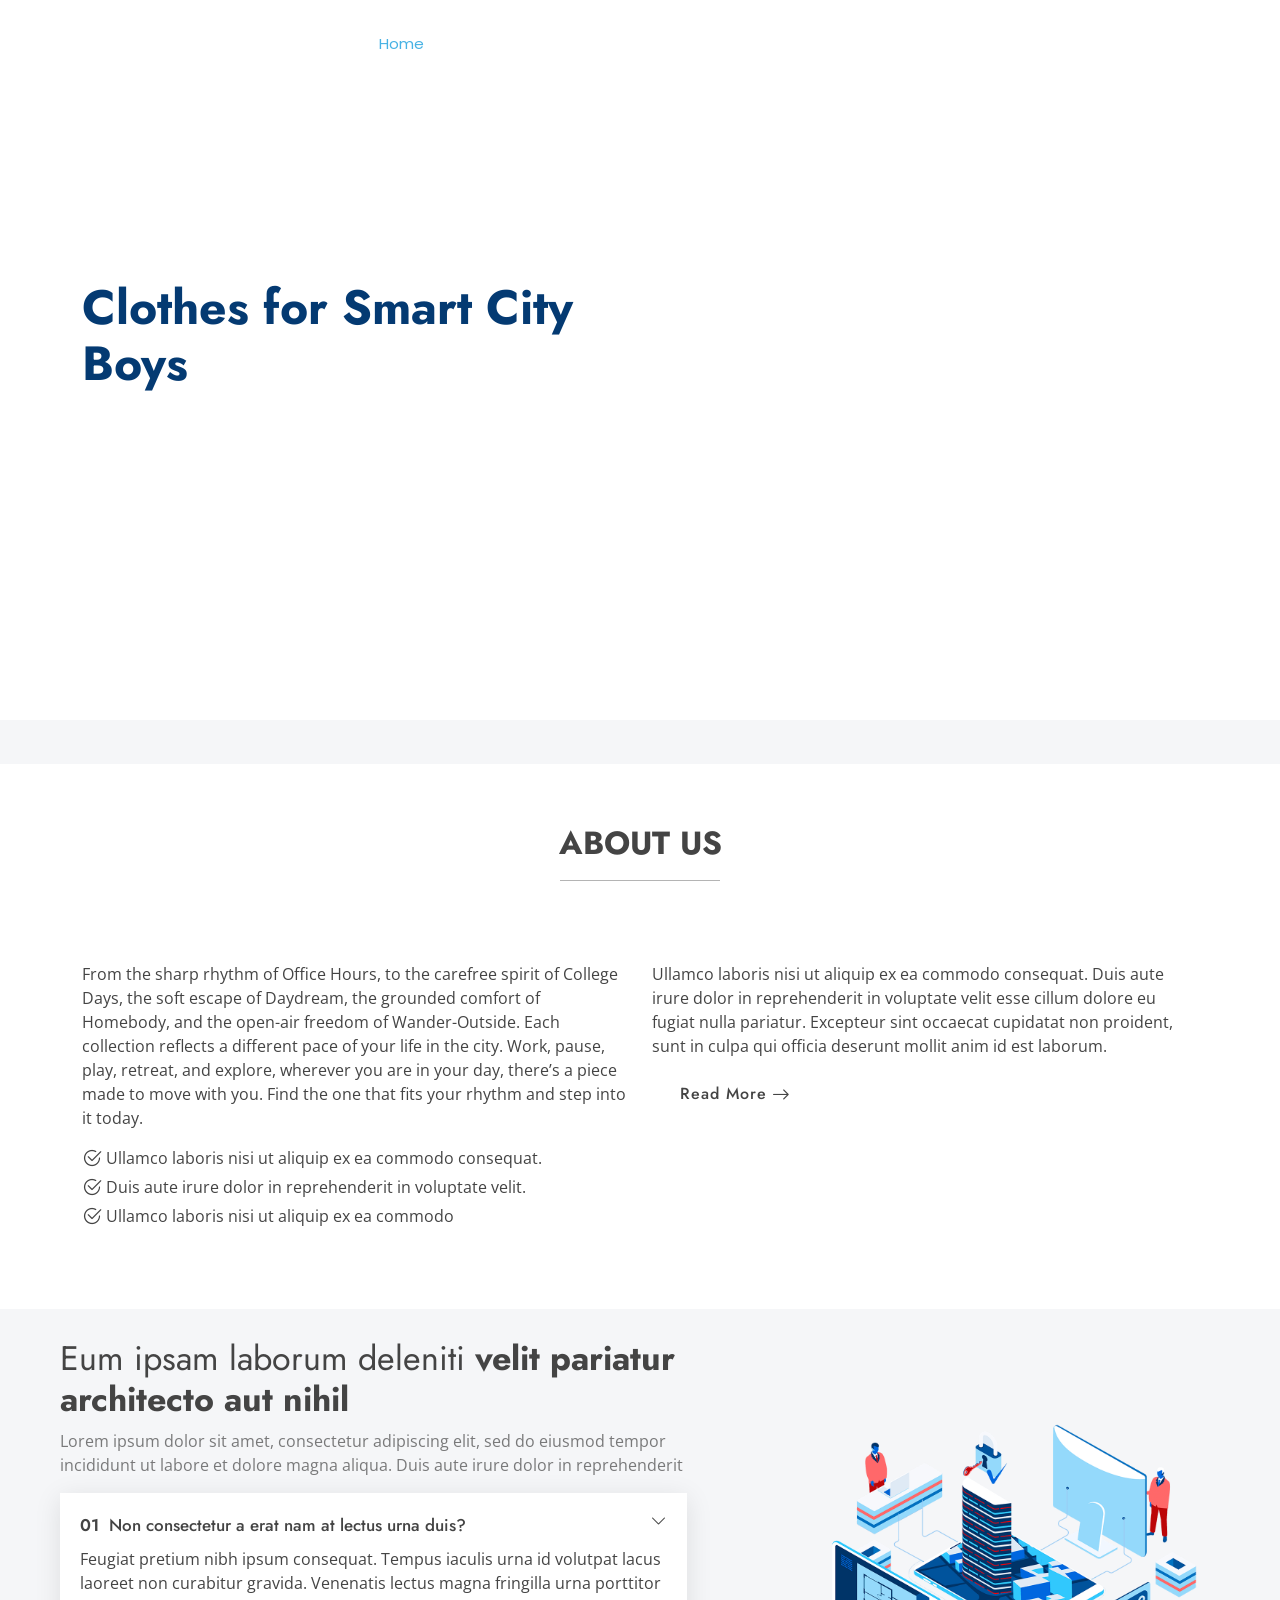
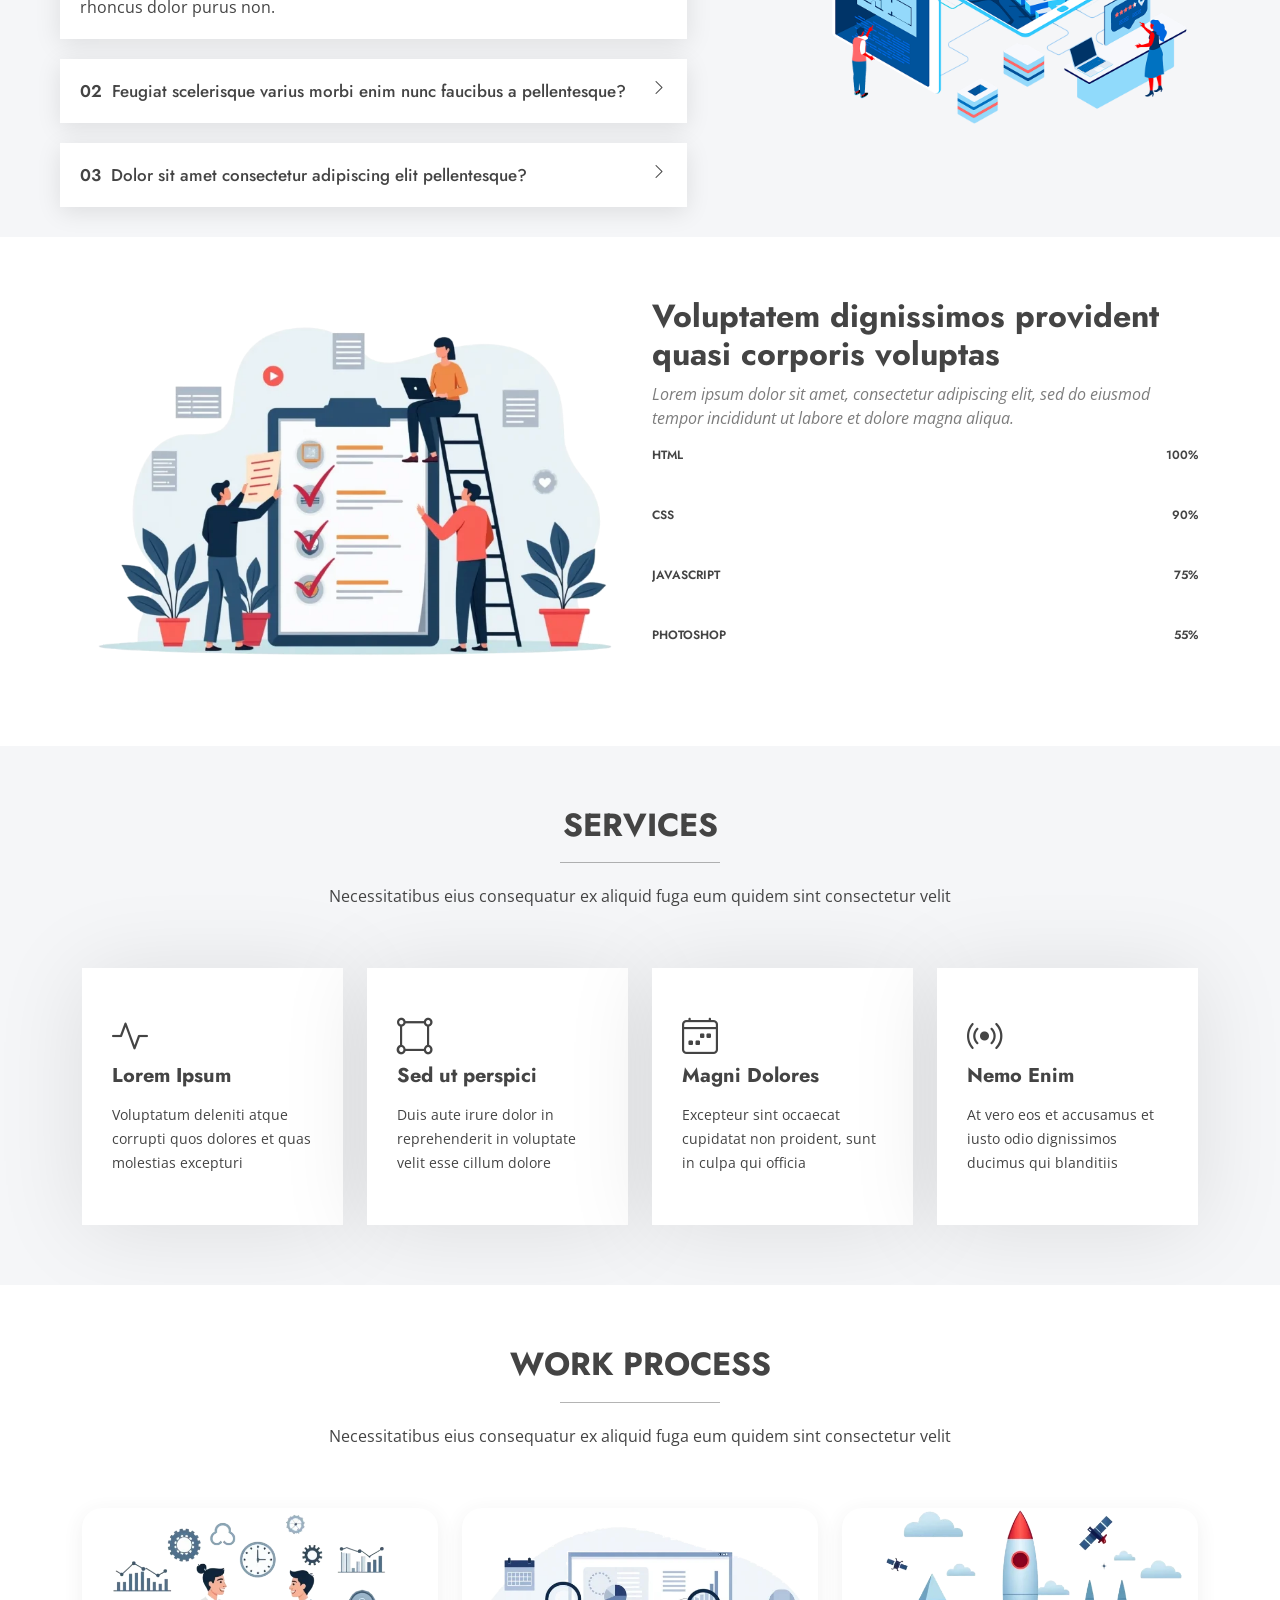
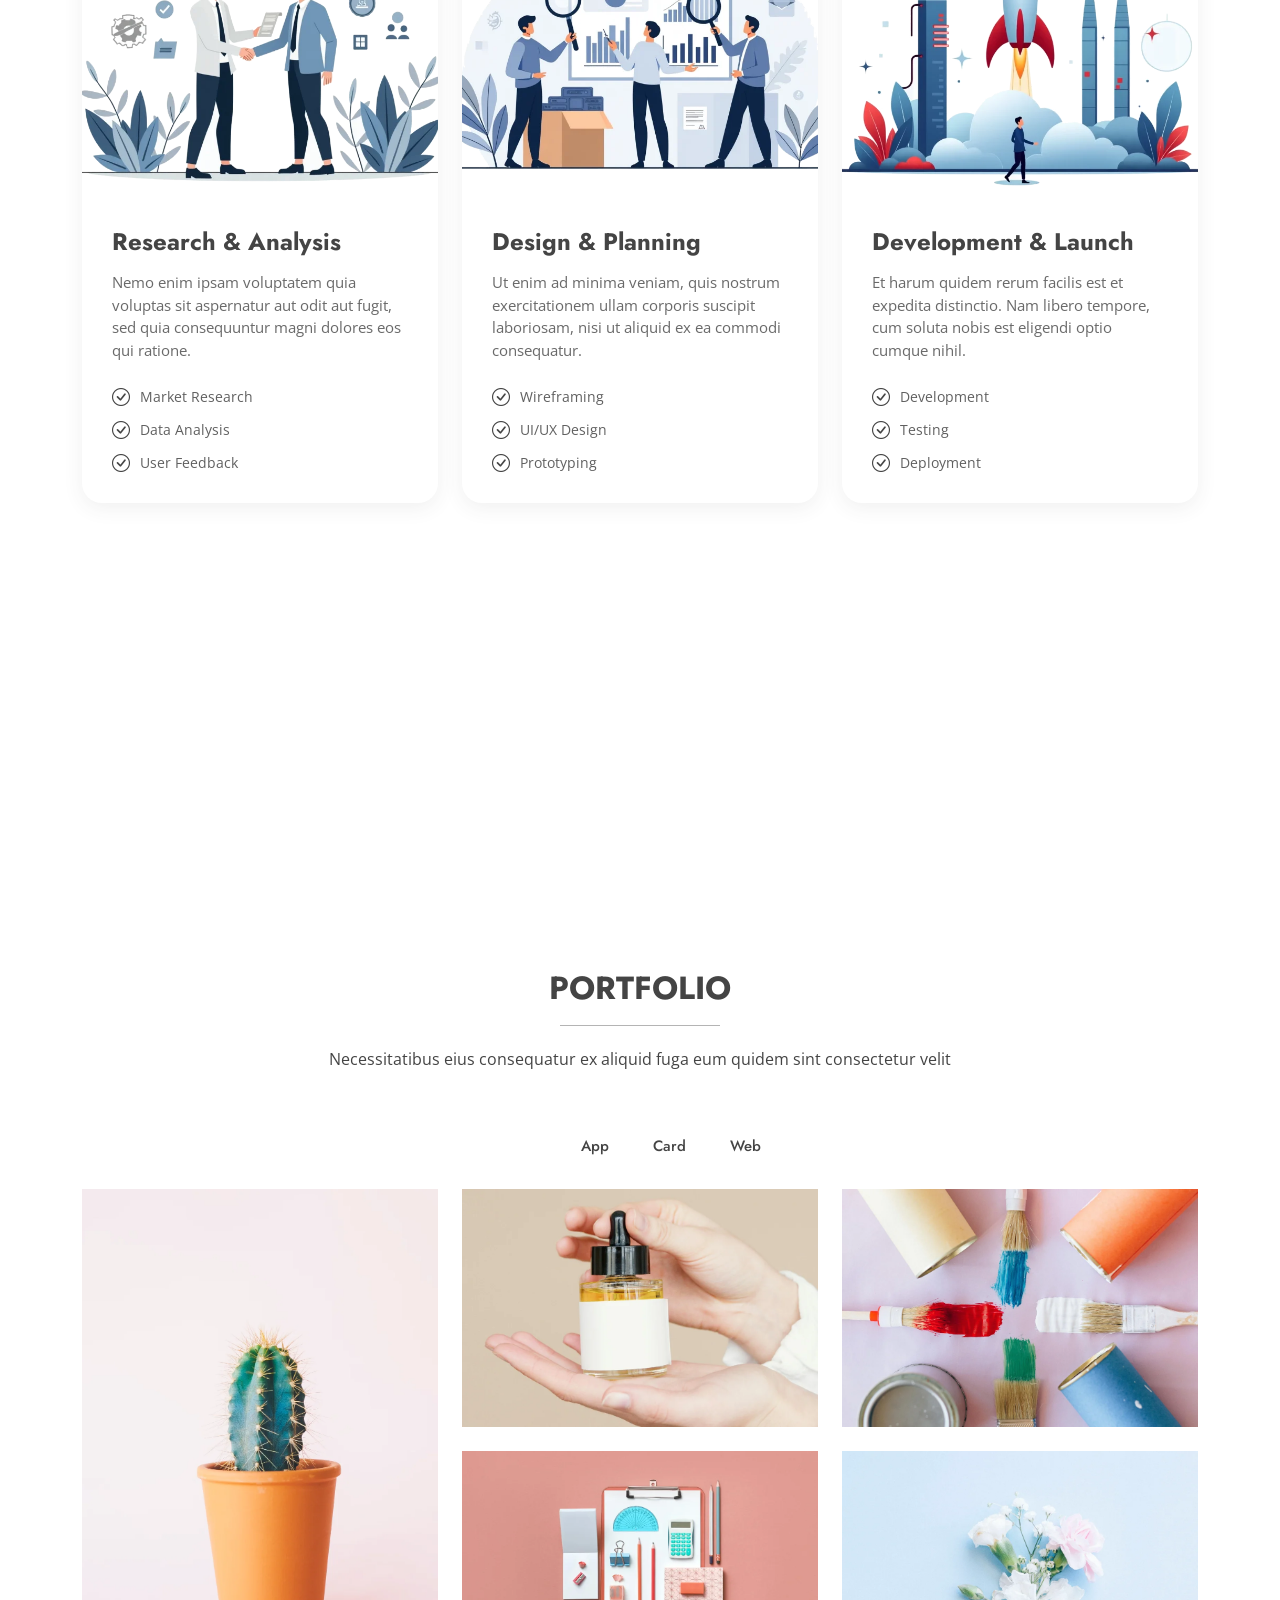
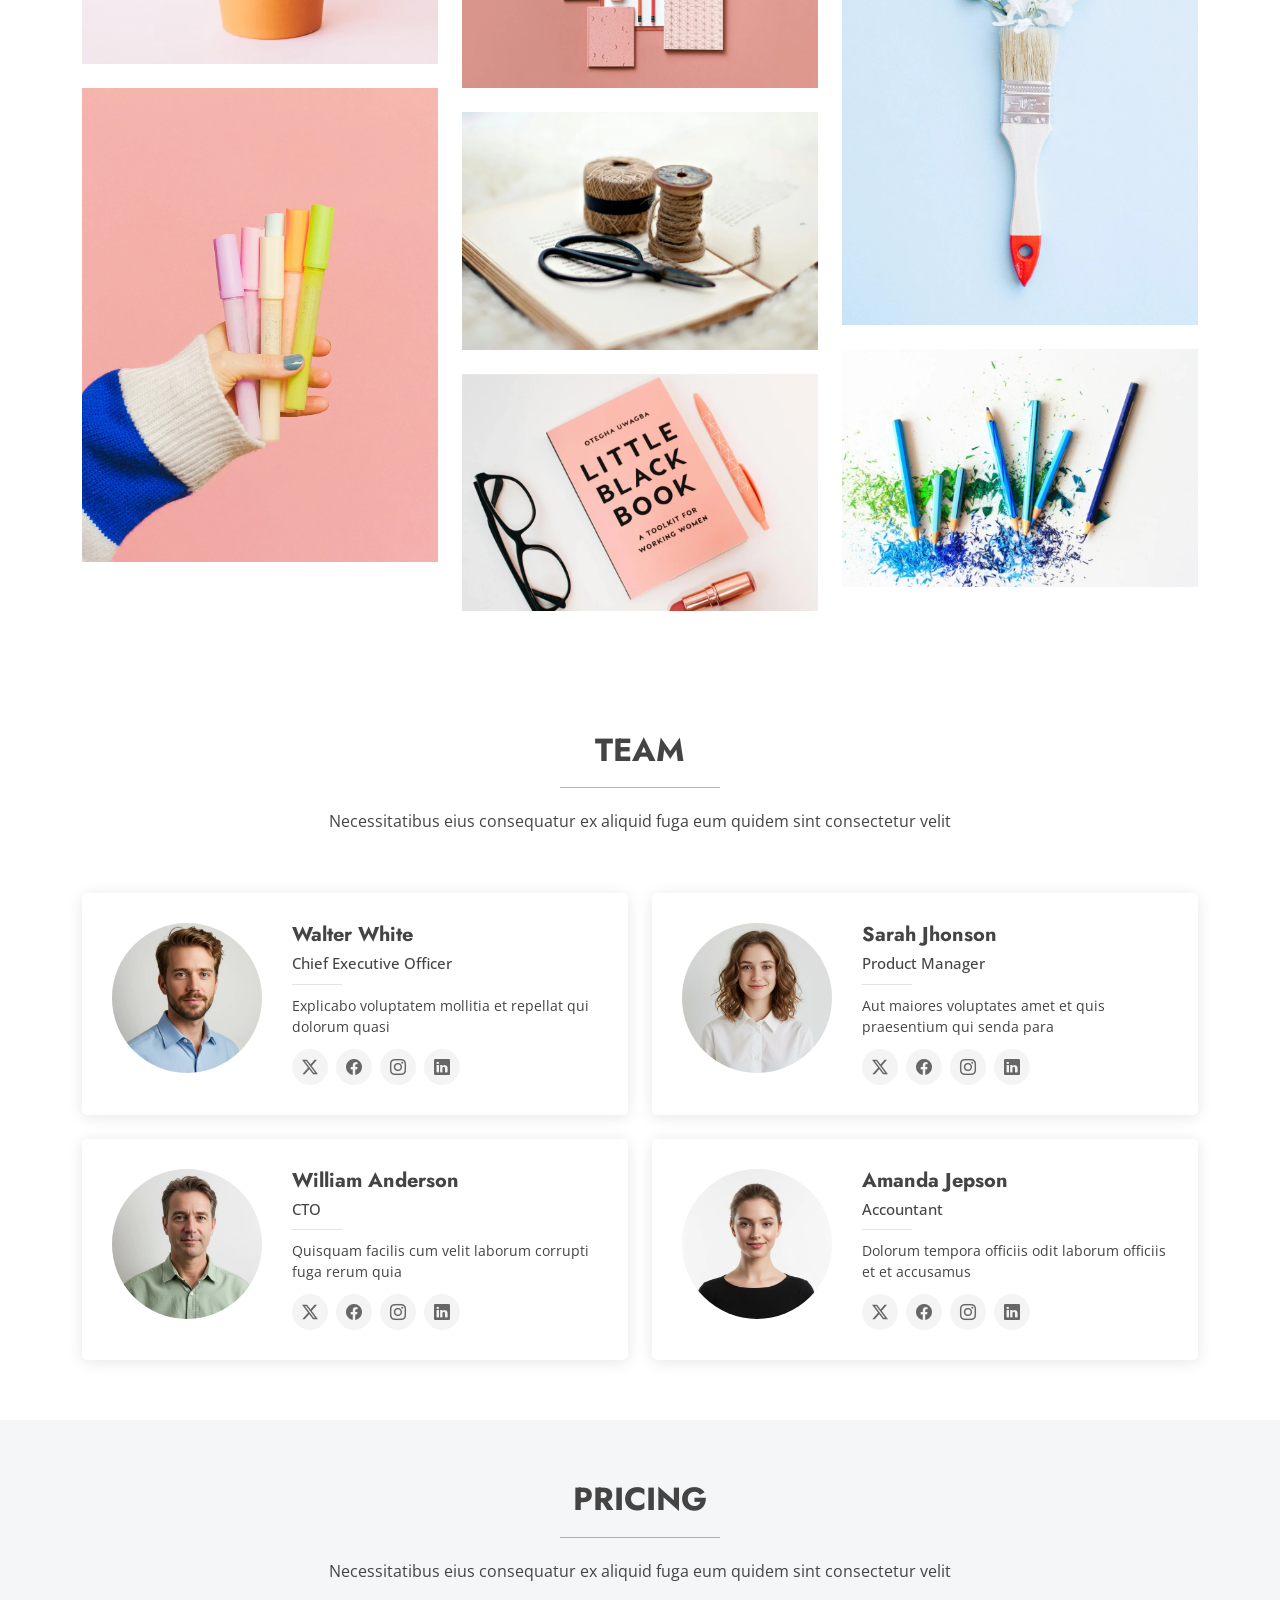
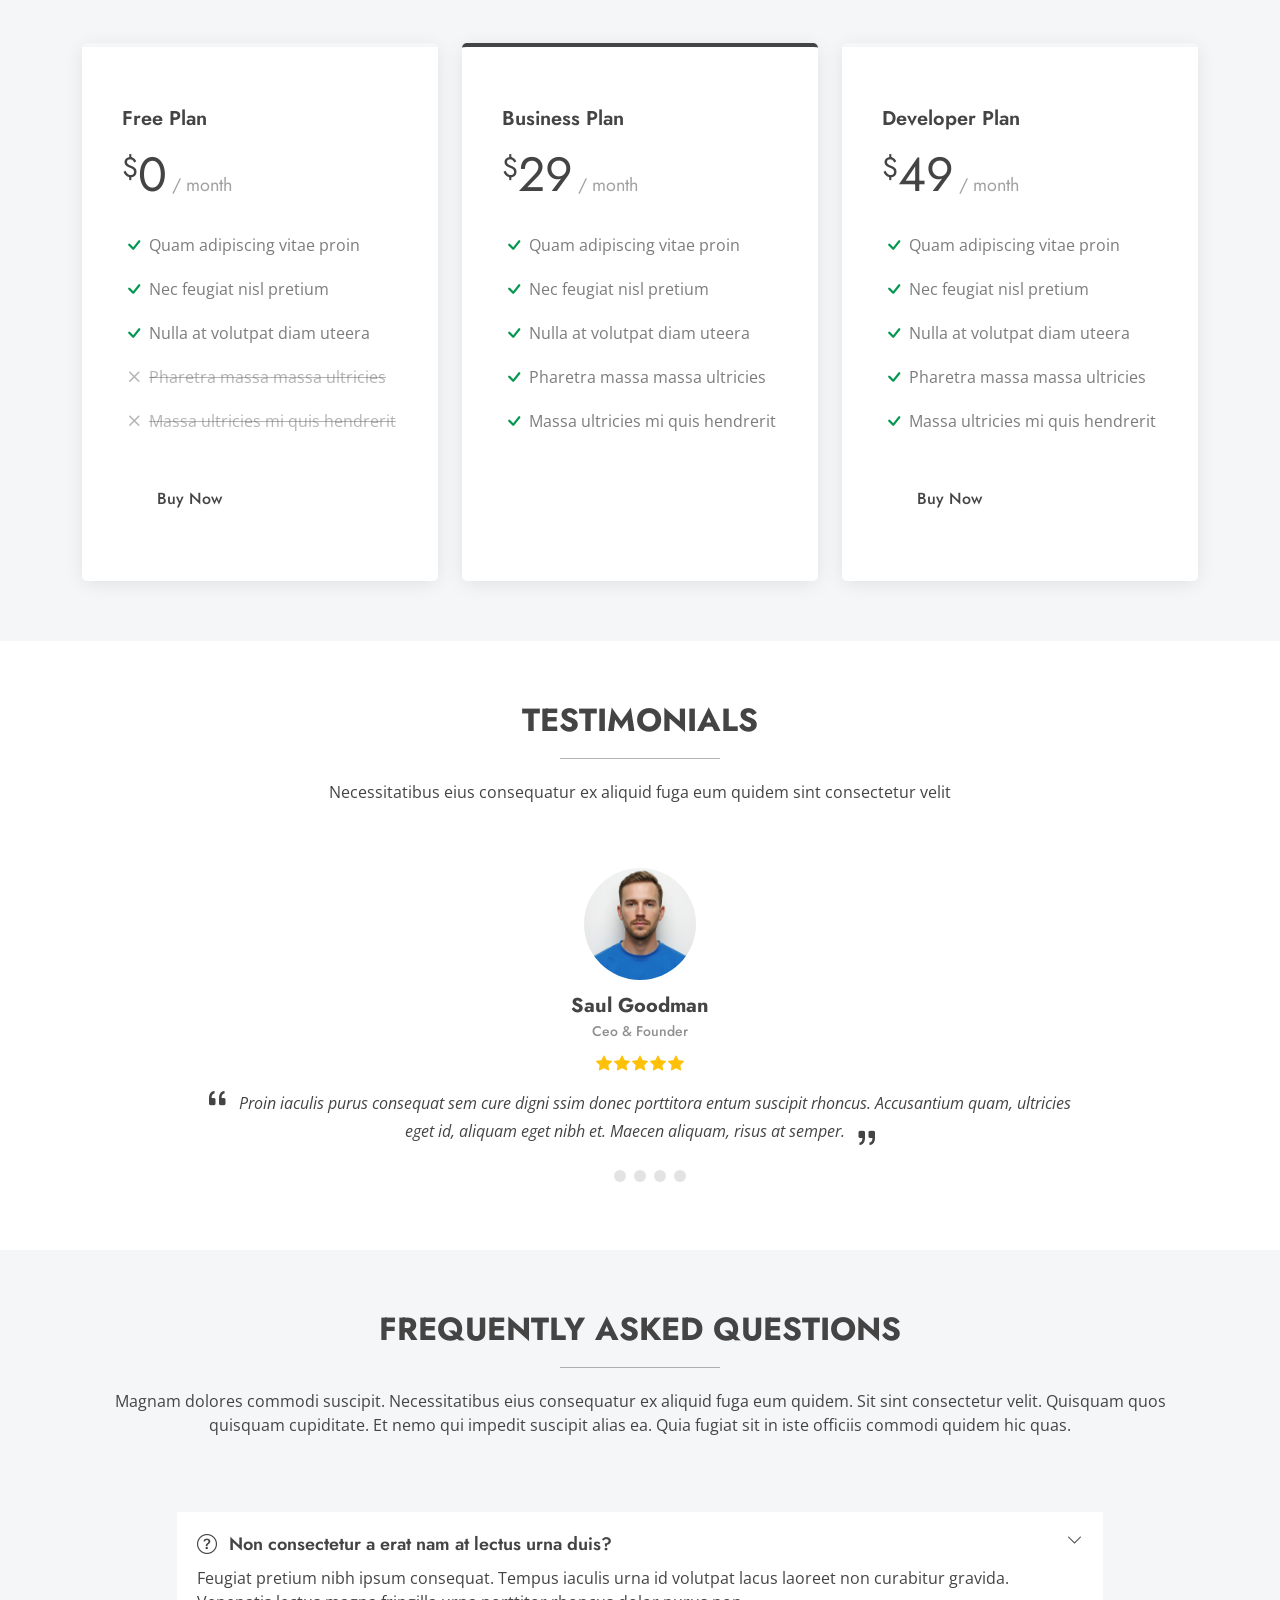
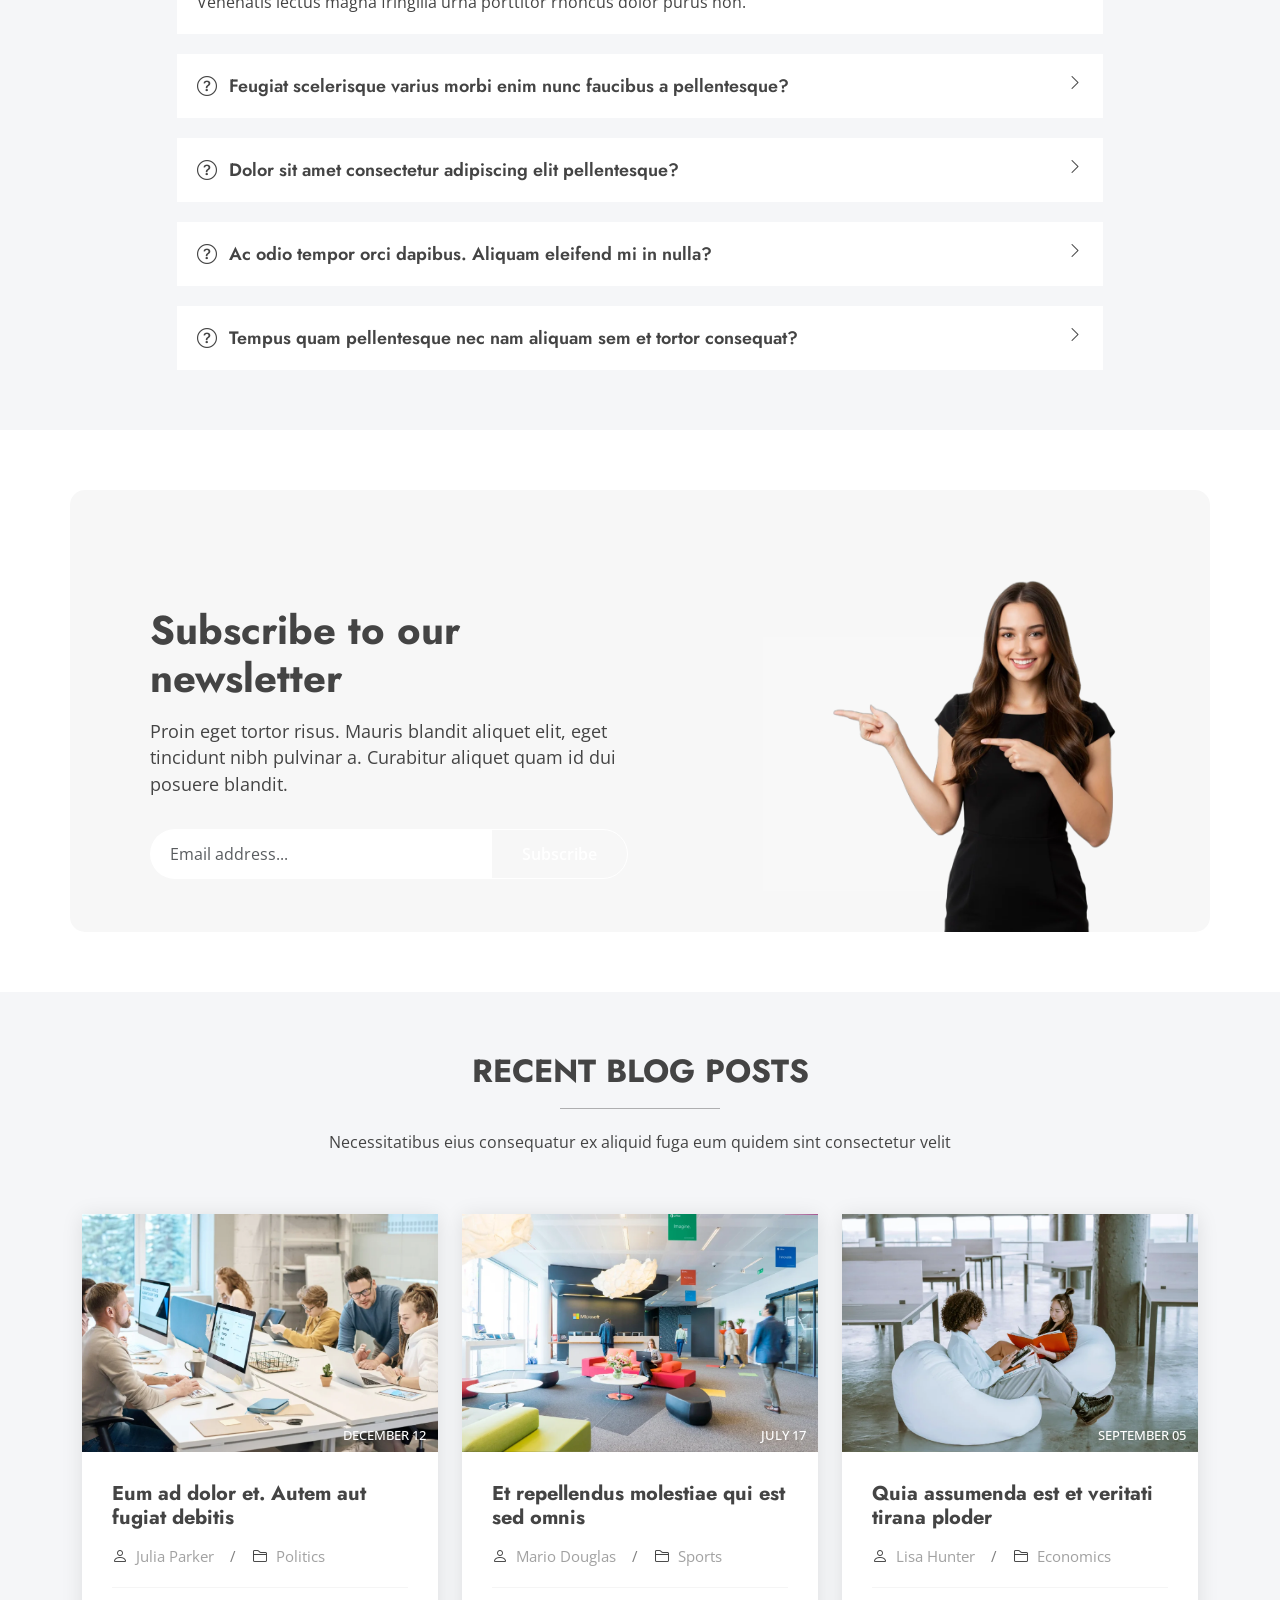
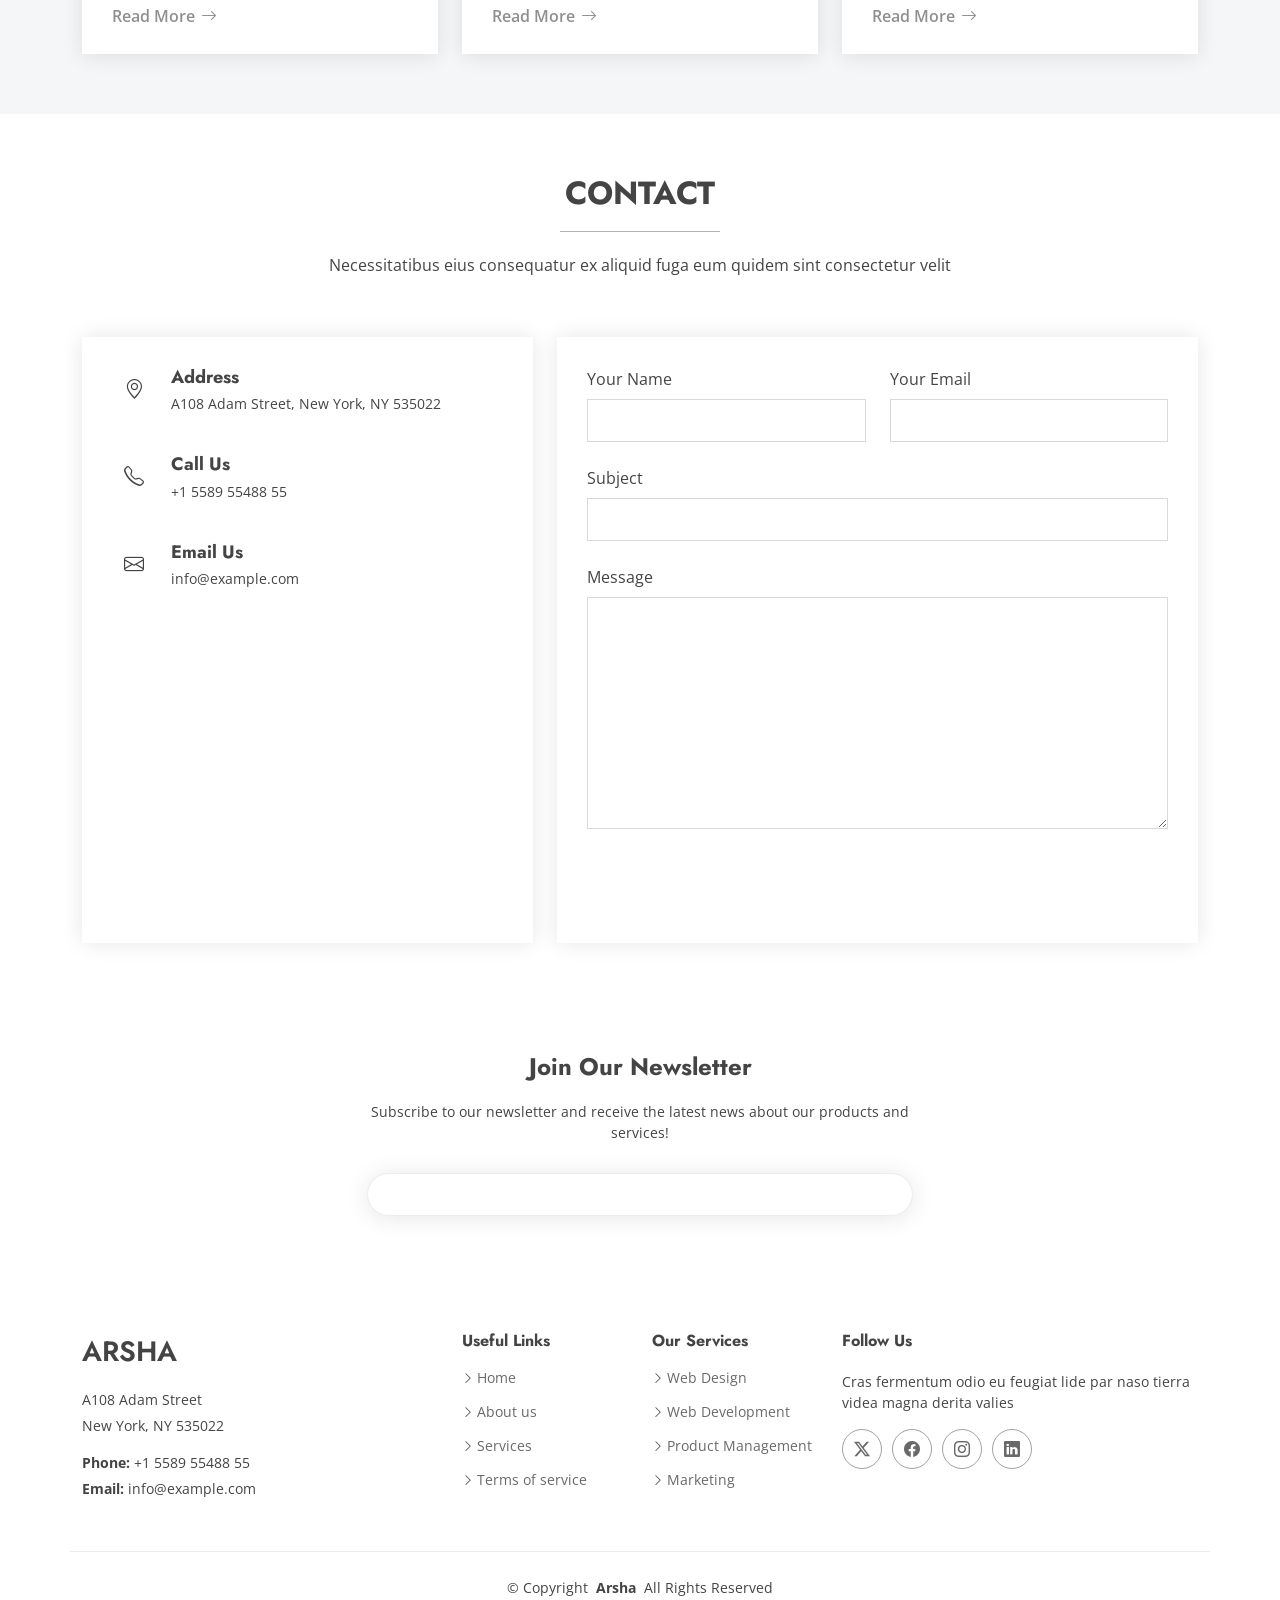
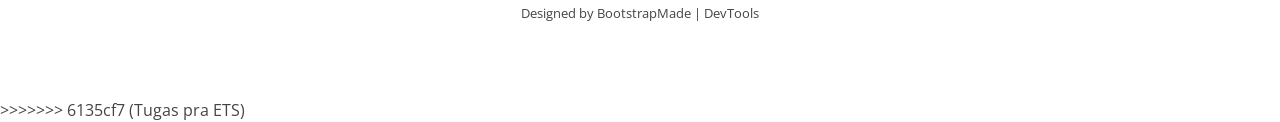
==== home.html @ 537a7d1e "Tugas pra ETS" ====
<head>
  <meta charset="utf-8">
  <meta content="width=device-width, initial-scale=1.0" name="viewport">
  <title>Index - Arsha Bootstrap Template</title>
  <meta name="description" content="">
  <meta name="keywords" content="">

  <!-- Favicons -->
  <link href="assets/img/favicon.png" rel="icon">
  <link href="assets/img/apple-touch-icon.png" rel="apple-touch-icon">

  <!-- Fonts -->
  <link href="https://fonts.googleapis.com" rel="preconnect">
  <link href="https://fonts.gstatic.com" rel="preconnect" crossorigin>
  <link href="https://fonts.googleapis.com/css2?family=Open+Sans:ital,wght@0,300;0,400;0,500;0,600;0,700;0,800;1,300;1,400;1,500;1,600;1,700;1,800&family=Poppins:ital,wght@0,100;0,200;0,300;0,400;0,500;0,600;0,700;0,800;0,900;1,100;1,200;1,300;1,400;1,500;1,600;1,700;1,800;1,900&family=Jost:ital,wght@0,100;0,200;0,300;0,400;0,500;0,600;0,700;0,800;0,900;1,100;1,200;1,300;1,400;1,500;1,600;1,700;1,800;1,900&display=swap" rel="stylesheet">

  <!-- Vendor CSS Files -->
  <link href="assets/vendor/bootstrap/css/bootstrap.min.css" rel="stylesheet">
  <link href="assets/vendor/bootstrap-icons/bootstrap-icons.css" rel="stylesheet">
  <link href="assets/vendor/aos/aos.css" rel="stylesheet">
  <link href="assets/vendor/glightbox/css/glightbox.min.css" rel="stylesheet">
  <link href="assets/vendor/swiper/swiper-bundle.min.css" rel="stylesheet">

  <!-- Main CSS File -->
  <link href="assets/css/main.css" rel="stylesheet">

  <!-- =======================================================
  * Template Name: Arsha
  * Template URL: https://bootstrapmade.com/arsha-free-bootstrap-html-template-corporate/
  * Updated: Feb 22 2025 with Bootstrap v5.3.3
  * Author: BootstrapMade.com
  * License: https://bootstrapmade.com/license/
  ======================================================== -->
</head>

<body class="index-page">

  <header id="header" class="header d-flex align-items-center fixed-top">
    <div class="container-fluid container-xl position-relative d-flex align-items-center">

      <a href="index.html" class="logo d-flex align-items-center me-auto">
        <!-- Uncomment the line below if you also wish to use an image logo -->
        <!-- <img src="assets/img/logo.webp" alt=""> -->
        <h1 class="sitename">Tenue de attire</h1>
      </a>

      <nav id="navmenu" class="navmenu">
        <ul>
          <li><a href="#hero" class="active">Home</a></li>
          <li><a href="#about">About</a></li>
          <li><a href="#services">Services</a></li>
          <li><a href="#portfolio">Portfolio</a></li>
          <li><a href="#pricing">Pricing</a></li>
          <li><a href="blog.html">Blog</a></li>
          <li class="dropdown"><a href="#"><span>Dropdown</span> <i class="bi bi-chevron-down toggle-dropdown"></i></a>
            <ul>
              <li><a href="#">Dropdown 1</a></li>
              <li class="dropdown"><a href="#"><span>Deep Dropdown</span> <i class="bi bi-chevron-down toggle-dropdown"></i></a>
                <ul>
                  <li><a href="#">Deep Dropdown 1</a></li>
                  <li><a href="#">Deep Dropdown 2</a></li>
                  <li><a href="#">Deep Dropdown 3</a></li>
                  <li><a href="#">Deep Dropdown 4</a></li>
                  <li><a href="#">Deep Dropdown 5</a></li>
                </ul>
              </li>
              <li><a href="#">Dropdown 2</a></li>
              <li><a href="#">Dropdown 3</a></li>
              <li><a href="#">Dropdown 4</a></li>
            </ul>
          </li>
          <li><a href="#contact">Contact</a></li>
        </ul>
        <i class="mobile-nav-toggle d-xl-none bi bi-list"></i>
      </nav>

      <a class="btn-getstarted" href="#about">Get Started</a>

    </div>
  </header>

  <main class="main">

    <!-- Hero Section -->
    <section id="hero" class="hero section dark-background">

      <div class="container">
        <div class="row gy-4">
          <div class="col-lg-6 order-2 order-lg-1 d-flex flex-column justify-content-center" data-aos="zoom-out">
            <h1>Clothes for Smart City Boys</h1>
            <p>We Make Cool Things For City Living</p>
            <div class="d-flex">
              <a href="#about" class="btn-get-started">Get Started</a>
              <a href="https://www.youtube.com/watch?v=Y7f98aduVJ8" class="glightbox btn-watch-video d-flex align-items-center"><i class="bi bi-play-circle"></i><span>Watch Video</span></a>
            </div>
          </div>
          <div class="col-lg-6 order-1 order-lg-2 logo-img" data-aos="zoom-out" data-aos-delay="200">
            <img src="assets/img/logo-img.png" class="img-fluid animated" alt="">
          </div>
        </div>
      </div>

    </section><!-- /Hero Section -->

    <!-- Clients Section -->
    <section id="clients" class="clients section light-background">

      <div class="container" data-aos="zoom-in">

        <div class="swiper init-swiper">
          <script type="application/json" class="swiper-config">
            {
              "loop": true,
              "speed": 600,
              "autoplay": {
                "delay": 5000
              },
              "slidesPerView": "auto",
              "pagination": {
                "el": ".swiper-pagination",
                "type": "bullets",
                "clickable": true
              },
              "breakpoints": {
                "320": {
                  "slidesPerView": 2,
                  "spaceBetween": 40
                },
                "480": {
                  "slidesPerView": 3,
                  "spaceBetween": 60
                },
                "640": {
                  "slidesPerView": 4,
                  "spaceBetween": 80
                },
                "992": {
                  "slidesPerView": 5,
                  "spaceBetween": 120
                },
                "1200": {
                  "slidesPerView": 6,
                  "spaceBetween": 120
                }
              }
            }
          </script>
          <div class="swiper-wrapper align-items-center">
            <div class="swiper-slide"><img src="assets/img/clients/everyday-1.png" class="img-fluid" alt=""></div>
            <div class="swiper-slide"><img src="assets/img/clients/everyday-2.png" class="img-fluid" alt=""></div>
            <div class="swiper-slide"><img src="assets/img/clients/everyday-3.png" class="img-fluid" alt=""></div>
            <div class="swiper-slide"><img src="assets/img/clients/everyday-4.png" class="img-fluid" alt=""></div>
            <div class="swiper-slide"><img src="assets/img/clients/everyday-5.png" class="img-fluid" alt=""></div>
            <div class="swiper-slide"><img src="assets/img/clients/everyday-6.png" class="img-fluid" alt=""></div>
            <div class="swiper-slide"><img src="assets/img/clients/everyday-7.png" class="img-fluid" alt=""></div>
            <div class="swiper-slide"><img src="assets/img/clients/everyday-8.png" class="img-fluid" alt=""></div>
            <div class="swiper-slide"><img src="assets/img/clients/everyday-9.png" class="img-fluid" alt=""></div>
          </div>
        </div>

      </div>

    </section><!-- /Clients Section -->

    <!-- About Section -->
    <section id="about" class="about section">

      <!-- Section Title -->
      <div class="container section-title" data-aos="fade-up">
        <h2>About Us</h2>
      </div><!-- End Section Title -->

      <div class="container">

        <div class="row gy-4">

          <div class="col-lg-6 content" data-aos="fade-up" data-aos-delay="100">
            <p>
            From the sharp rhythm of Office Hours, to the carefree spirit of College Days, the soft escape of Daydream, the grounded comfort of Homebody, and the open-air freedom of Wander-Outside.

Each collection reflects a different pace of your life in the city.

Work, pause, play, retreat, and explore, wherever you are in your day, there’s a piece made to move with you.

Find the one that fits your rhythm and step into it today.
            </p>
            <ul>
              <li><i class="bi bi-check2-circle"></i> <span>Ullamco laboris nisi ut aliquip ex ea commodo consequat.</span></li>
              <li><i class="bi bi-check2-circle"></i> <span>Duis aute irure dolor in reprehenderit in voluptate velit.</span></li>
              <li><i class="bi bi-check2-circle"></i> <span>Ullamco laboris nisi ut aliquip ex ea commodo</span></li>
            </ul>
          </div>

          <div class="col-lg-6" data-aos="fade-up" data-aos-delay="200">
            <p>Ullamco laboris nisi ut aliquip ex ea commodo consequat. Duis aute irure dolor in reprehenderit in voluptate velit esse cillum dolore eu fugiat nulla pariatur. Excepteur sint occaecat cupidatat non proident, sunt in culpa qui officia deserunt mollit anim id est laborum. </p>
            <a href="#" class="read-more"><span>Read More</span><i class="bi bi-arrow-right"></i></a>
          </div>

        </div>

      </div>

    </section><!-- /About Section -->

    <!-- Why Us Section -->
    <section id="why-us" class="section why-us light-background" data-builder="section">

      <div class="container-fluid">

        <div class="row gy-4">

          <div class="col-lg-7 d-flex flex-column justify-content-center order-2 order-lg-1">

            <div class="content px-xl-5" data-aos="fade-up" data-aos-delay="100">
              <h3><span>Eum ipsam laborum deleniti </span><strong>velit pariatur architecto aut nihil</strong></h3>
              <p>
                Lorem ipsum dolor sit amet, consectetur adipiscing elit, sed do eiusmod tempor incididunt ut labore et dolore magna aliqua. Duis aute irure dolor in reprehenderit
              </p>
            </div>

            <div class="faq-container px-xl-5" data-aos="fade-up" data-aos-delay="200">

              <div class="faq-item faq-active">

                <h3><span>01</span> Non consectetur a erat nam at lectus urna duis?</h3>
                <div class="faq-content">
                  <p>Feugiat pretium nibh ipsum consequat. Tempus iaculis urna id volutpat lacus laoreet non curabitur gravida. Venenatis lectus magna fringilla urna porttitor rhoncus dolor purus non.</p>
                </div>
                <i class="faq-toggle bi bi-chevron-right"></i>
              </div><!-- End Faq item-->

              <div class="faq-item">
                <h3><span>02</span> Feugiat scelerisque varius morbi enim nunc faucibus a pellentesque?</h3>
                <div class="faq-content">
                  <p>Dolor sit amet consectetur adipiscing elit pellentesque habitant morbi. Id interdum velit laoreet id donec ultrices. Fringilla phasellus faucibus scelerisque eleifend donec pretium. Est pellentesque elit ullamcorper dignissim. Mauris ultrices eros in cursus turpis massa tincidunt dui.</p>
                </div>
                <i class="faq-toggle bi bi-chevron-right"></i>
              </div><!-- End Faq item-->

              <div class="faq-item">
                <h3><span>03</span> Dolor sit amet consectetur adipiscing elit pellentesque?</h3>
                <div class="faq-content">
                  <p>Eleifend mi in nulla posuere sollicitudin aliquam ultrices sagittis orci. Faucibus pulvinar elementum integer enim. Sem nulla pharetra diam sit amet nisl suscipit. Rutrum tellus pellentesque eu tincidunt. Lectus urna duis convallis convallis tellus. Urna molestie at elementum eu facilisis sed odio morbi quis</p>
                </div>
                <i class="faq-toggle bi bi-chevron-right"></i>
              </div><!-- End Faq item-->

            </div>

          </div>

          <div class="col-lg-5 order-1 order-lg-2 why-us-img">
            <img src="assets/img/why-us.png" class="img-fluid" alt="" data-aos="zoom-in" data-aos-delay="100">
          </div>
        </div>

      </div>

    </section><!-- /Why Us Section -->

    <!-- Skills Section -->
    <section id="skills" class="skills section">

      <div class="container" data-aos="fade-up" data-aos-delay="100">

        <div class="row">

          <div class="col-lg-6 d-flex align-items-center">
            <img src="assets/img/illustration/illustration-10.webp" class="img-fluid" alt="">
          </div>

          <div class="col-lg-6 pt-4 pt-lg-0 content">

            <h3>Voluptatem dignissimos provident quasi corporis voluptas</h3>
            <p class="fst-italic">
              Lorem ipsum dolor sit amet, consectetur adipiscing elit, sed do eiusmod tempor incididunt ut labore et dolore magna aliqua.
            </p>

            <div class="skills-content skills-animation">

              <div class="progress">
                <span class="skill"><span>HTML</span> <i class="val">100%</i></span>
                <div class="progress-bar-wrap">
                  <div class="progress-bar" role="progressbar" aria-valuenow="100" aria-valuemin="0" aria-valuemax="100"></div>
                </div>
              </div><!-- End Skills Item -->

              <div class="progress">
                <span class="skill"><span>CSS</span> <i class="val">90%</i></span>
                <div class="progress-bar-wrap">
                  <div class="progress-bar" role="progressbar" aria-valuenow="90" aria-valuemin="0" aria-valuemax="100"></div>
                </div>
              </div><!-- End Skills Item -->

              <div class="progress">
                <span class="skill"><span>JavaScript</span> <i class="val">75%</i></span>
                <div class="progress-bar-wrap">
                  <div class="progress-bar" role="progressbar" aria-valuenow="75" aria-valuemin="0" aria-valuemax="100"></div>
                </div>
              </div><!-- End Skills Item -->

              <div class="progress">
                <span class="skill"><span>Photoshop</span> <i class="val">55%</i></span>
                <div class="progress-bar-wrap">
                  <div class="progress-bar" role="progressbar" aria-valuenow="55" aria-valuemin="0" aria-valuemax="100"></div>
                </div>
              </div><!-- End Skills Item -->

            </div>

          </div>
        </div>

      </div>

    </section><!-- /Skills Section -->

    <!-- Services Section -->
    <section id="services" class="services section light-background">

      <!-- Section Title -->
      <div class="container section-title" data-aos="fade-up">
        <h2>Services</h2>
        <p>Necessitatibus eius consequatur ex aliquid fuga eum quidem sint consectetur velit</p>
      </div><!-- End Section Title -->

      <div class="container">

        <div class="row gy-4">

          <div class="col-xl-3 col-md-6 d-flex" data-aos="fade-up" data-aos-delay="100">
            <div class="service-item position-relative">
              <div class="icon"><i class="bi bi-activity icon"></i></div>
              <h4><a href="" class="stretched-link">Lorem Ipsum</a></h4>
              <p>Voluptatum deleniti atque corrupti quos dolores et quas molestias excepturi</p>
            </div>
          </div><!-- End Service Item -->

          <div class="col-xl-3 col-md-6 d-flex" data-aos="fade-up" data-aos-delay="200">
            <div class="service-item position-relative">
              <div class="icon"><i class="bi bi-bounding-box-circles icon"></i></div>
              <h4><a href="" class="stretched-link">Sed ut perspici</a></h4>
              <p>Duis aute irure dolor in reprehenderit in voluptate velit esse cillum dolore</p>
            </div>
          </div><!-- End Service Item -->

          <div class="col-xl-3 col-md-6 d-flex" data-aos="fade-up" data-aos-delay="300">
            <div class="service-item position-relative">
              <div class="icon"><i class="bi bi-calendar4-week icon"></i></div>
              <h4><a href="" class="stretched-link">Magni Dolores</a></h4>
              <p>Excepteur sint occaecat cupidatat non proident, sunt in culpa qui officia</p>
            </div>
          </div><!-- End Service Item -->

          <div class="col-xl-3 col-md-6 d-flex" data-aos="fade-up" data-aos-delay="400">
            <div class="service-item position-relative">
              <div class="icon"><i class="bi bi-broadcast icon"></i></div>
              <h4><a href="" class="stretched-link">Nemo Enim</a></h4>
              <p>At vero eos et accusamus et iusto odio dignissimos ducimus qui blanditiis</p>
            </div>
          </div><!-- End Service Item -->

        </div>

      </div>

    </section><!-- /Services Section -->

    <!-- Work Process Section -->
    <section id="work-process" class="work-process section">

      <!-- Section Title -->
      <div class="container section-title" data-aos="fade-up">
        <h2>Work Process</h2>
        <p>Necessitatibus eius consequatur ex aliquid fuga eum quidem sint consectetur velit</p>
      </div><!-- End Section Title -->

      <div class="container" data-aos="fade-up" data-aos-delay="100">

        <div class="row gy-5">

          <div class="col-lg-4" data-aos="fade-up" data-aos-delay="200">
            <div class="steps-item">
              <div class="steps-image">
                <img src="assets/img/steps/steps-1.webp" alt="Step 1" class="img-fluid" loading="lazy">
              </div>
              <div class="steps-content">
                <div class="steps-number">01</div>
                <h3>Research &amp; Analysis</h3>
                <p>Nemo enim ipsam voluptatem quia voluptas sit aspernatur aut odit aut fugit, sed quia consequuntur magni dolores eos qui ratione.</p>
                <div class="steps-features">
                  <div class="feature-item">
                    <i class="bi bi-check-circle"></i>
                    <span>Market Research</span>
                  </div>
                  <div class="feature-item">
                    <i class="bi bi-check-circle"></i>
                    <span>Data Analysis</span>
                  </div>
                  <div class="feature-item">
                    <i class="bi bi-check-circle"></i>
                    <span>User Feedback</span>
                  </div>
                </div>
              </div>
            </div><!-- End Steps Item -->
          </div>

          <div class="col-lg-4" data-aos="fade-up" data-aos-delay="300">
            <div class="steps-item">
              <div class="steps-image">
                <img src="assets/img/steps/steps-2.webp" alt="Step 2" class="img-fluid" loading="lazy">
              </div>
              <div class="steps-content">
                <div class="steps-number">02</div>
                <h3>Design &amp; Planning</h3>
                <p>Ut enim ad minima veniam, quis nostrum exercitationem ullam corporis suscipit laboriosam, nisi ut aliquid ex ea commodi consequatur.</p>
                <div class="steps-features">
                  <div class="feature-item">
                    <i class="bi bi-check-circle"></i>
                    <span>Wireframing</span>
                  </div>
                  <div class="feature-item">
                    <i class="bi bi-check-circle"></i>
                    <span>UI/UX Design</span>
                  </div>
                  <div class="feature-item">
                    <i class="bi bi-check-circle"></i>
                    <span>Prototyping</span>
                  </div>
                </div>
              </div>
            </div><!-- End Steps Item -->
          </div>

          <div class="col-lg-4" data-aos="fade-up" data-aos-delay="400">
            <div class="steps-item">
              <div class="steps-image">
                <img src="assets/img/steps/steps-3.webp" alt="Step 3" class="img-fluid" loading="lazy">
              </div>
              <div class="steps-content">
                <div class="steps-number">03</div>
                <h3>Development &amp; Launch</h3>
                <p>Et harum quidem rerum facilis est et expedita distinctio. Nam libero tempore, cum soluta nobis est eligendi optio cumque nihil.</p>
                <div class="steps-features">
                  <div class="feature-item">
                    <i class="bi bi-check-circle"></i>
                    <span>Development</span>
                  </div>
                  <div class="feature-item">
                    <i class="bi bi-check-circle"></i>
                    <span>Testing</span>
                  </div>
                  <div class="feature-item">
                    <i class="bi bi-check-circle"></i>
                    <span>Deployment</span>
                  </div>
                </div>
              </div>
            </div><!-- End Steps Item -->
          </div>

        </div>

      </div>

    </section><!-- /Work Process Section -->

    <!-- Call To Action Section -->
    <section id="call-to-action" class="call-to-action section dark-background">

      <img src="assets/img/bg/bg-8.webp" alt="">

      <div class="container">

        <div class="row" data-aos="zoom-in" data-aos-delay="100">
          <div class="col-xl-9 text-center text-xl-start">
            <h3>Call To Action</h3>
            <p>Duis aute irure dolor in reprehenderit in voluptate velit esse cillum dolore eu fugiat nulla pariatur. Excepteur sint occaecat cupidatat non proident, sunt in culpa qui officia deserunt mollit anim id est laborum.</p>
          </div>
          <div class="col-xl-3 cta-btn-container text-center">
            <a class="cta-btn align-middle" href="#">Call To Action</a>
          </div>
        </div>

      </div>

    </section><!-- /Call To Action Section -->

    <!-- Portfolio Section -->
    <section id="portfolio" class="portfolio section">

      <!-- Section Title -->
      <div class="container section-title" data-aos="fade-up">
        <h2>Portfolio</h2>
        <p>Necessitatibus eius consequatur ex aliquid fuga eum quidem sint consectetur velit</p>
      </div><!-- End Section Title -->

      <div class="container">

        <div class="isotope-layout" data-default-filter="*" data-layout="masonry" data-sort="original-order">

          <ul class="portfolio-filters isotope-filters" data-aos="fade-up" data-aos-delay="100">
            <li data-filter="*" class="filter-active">All</li>
            <li data-filter=".filter-app">App</li>
            <li data-filter=".filter-product">Card</li>
            <li data-filter=".filter-branding">Web</li>
          </ul><!-- End Portfolio Filters -->

          <div class="row gy-4 isotope-container" data-aos="fade-up" data-aos-delay="200">

            <div class="col-lg-4 col-md-6 portfolio-item isotope-item filter-app">
              <img src="assets/img/portfolio/portfolio-portrait-1.webp" class="img-fluid" alt="">
              <div class="portfolio-info">
                <h4>App 1</h4>
                <p>Lorem ipsum, dolor sit</p>
                <a href="assets/img/portfolio/portfolio-portrait-1.webp" title="App 1" data-gallery="portfolio-gallery-app" class="glightbox preview-link"><i class="bi bi-zoom-in"></i></a>
                <a href="portfolio-details.html" title="More Details" class="details-link"><i class="bi bi-link-45deg"></i></a>
              </div>
            </div><!-- End Portfolio Item -->

            <div class="col-lg-4 col-md-6 portfolio-item isotope-item filter-product">
              <img src="assets/img/portfolio/portfolio-1.webp" class="img-fluid" alt="">
              <div class="portfolio-info">
                <h4>Product 1</h4>
                <p>Lorem ipsum, dolor sit</p>
                <a href="assets/img/portfolio/portfolio-1.webp" title="Product 1" data-gallery="portfolio-gallery-product" class="glightbox preview-link"><i class="bi bi-zoom-in"></i></a>
                <a href="portfolio-details.html" title="More Details" class="details-link"><i class="bi bi-link-45deg"></i></a>
              </div>
            </div><!-- End Portfolio Item -->

            <div class="col-lg-4 col-md-6 portfolio-item isotope-item filter-branding">
              <img src="assets/img/portfolio/portfolio-3.webp" class="img-fluid" alt="">
              <div class="portfolio-info">
                <h4>Branding 1</h4>
                <p>Lorem ipsum, dolor sit</p>
                <a href="assets/img/portfolio/portfolio-3.webp" title="Branding 1" data-gallery="portfolio-gallery-branding" class="glightbox preview-link"><i class="bi bi-zoom-in"></i></a>
                <a href="portfolio-details.html" title="More Details" class="details-link"><i class="bi bi-link-45deg"></i></a>
              </div>
            </div><!-- End Portfolio Item -->

            <div class="col-lg-4 col-md-6 portfolio-item isotope-item filter-app">
              <img src="assets/img/portfolio/portfolio-4.webp" class="img-fluid" alt="">
              <div class="portfolio-info">
                <h4>App 2</h4>
                <p>Lorem ipsum, dolor sit</p>
                <a href="assets/img/portfolio/portfolio-4.webp" title="App 2" data-gallery="portfolio-gallery-app" class="glightbox preview-link"><i class="bi bi-zoom-in"></i></a>
                <a href="portfolio-details.html" title="More Details" class="details-link"><i class="bi bi-link-45deg"></i></a>
              </div>
            </div><!-- End Portfolio Item -->

            <div class="col-lg-4 col-md-6 portfolio-item isotope-item filter-product">
              <img src="assets/img/portfolio/portfolio-portrait-2.webp" class="img-fluid" alt="">
              <div class="portfolio-info">
                <h4>Product 2</h4>
                <p>Lorem ipsum, dolor sit</p>
                <a href="assets/img/portfolio/portfolio-portrait-2.webp" title="Product 2" data-gallery="portfolio-gallery-product" class="glightbox preview-link"><i class="bi bi-zoom-in"></i></a>
                <a href="portfolio-details.html" title="More Details" class="details-link"><i class="bi bi-link-45deg"></i></a>
              </div>
            </div><!-- End Portfolio Item -->

            <div class="col-lg-4 col-md-6 portfolio-item isotope-item filter-branding">
              <img src="assets/img/portfolio/portfolio-portrait-3.webp" class="img-fluid" alt="">
              <div class="portfolio-info">
                <h4>Branding 2</h4>
                <p>Lorem ipsum, dolor sit</p>
                <a href="assets/img/portfolio/portfolio-portrait-3.webp" title="Branding 2" data-gallery="portfolio-gallery-branding" class="glightbox preview-link"><i class="bi bi-zoom-in"></i></a>
                <a href="portfolio-details.html" title="More Details" class="details-link"><i class="bi bi-link-45deg"></i></a>
              </div>
            </div><!-- End Portfolio Item -->

            <div class="col-lg-4 col-md-6 portfolio-item isotope-item filter-app">
              <img src="assets/img/portfolio/portfolio-7.webp" class="img-fluid" alt="">
              <div class="portfolio-info">
                <h4>App 3</h4>
                <p>Lorem ipsum, dolor sit</p>
                <a href="assets/img/portfolio/portfolio-7.webp" title="App 3" data-gallery="portfolio-gallery-app" class="glightbox preview-link"><i class="bi bi-zoom-in"></i></a>
                <a href="portfolio-details.html" title="More Details" class="details-link"><i class="bi bi-link-45deg"></i></a>
              </div>
            </div><!-- End Portfolio Item -->

            <div class="col-lg-4 col-md-6 portfolio-item isotope-item filter-product">
              <img src="assets/img/portfolio/portfolio-8.webp" class="img-fluid" alt="">
              <div class="portfolio-info">
                <h4>Product 3</h4>
                <p>Lorem ipsum, dolor sit</p>
                <a href="assets/img/portfolio/portfolio-8.webp" title="Product 3" data-gallery="portfolio-gallery-product" class="glightbox preview-link"><i class="bi bi-zoom-in"></i></a>
                <a href="portfolio-details.html" title="More Details" class="details-link"><i class="bi bi-link-45deg"></i></a>
              </div>
            </div><!-- End Portfolio Item -->

            <div class="col-lg-4 col-md-6 portfolio-item isotope-item filter-branding">
              <img src="assets/img/portfolio/portfolio-9.webp" class="img-fluid" alt="">
              <div class="portfolio-info">
                <h4>Branding 3</h4>
                <p>Lorem ipsum, dolor sit</p>
                <a href="assets/img/portfolio/portfolio-9.webp" title="Branding 2" data-gallery="portfolio-gallery-branding" class="glightbox preview-link"><i class="bi bi-zoom-in"></i></a>
                <a href="portfolio-details.html" title="More Details" class="details-link"><i class="bi bi-link-45deg"></i></a>
              </div>
            </div><!-- End Portfolio Item -->

          </div><!-- End Portfolio Container -->

        </div>

      </div>

    </section><!-- /Portfolio Section -->

    <!-- Team Section -->
    <section id="team" class="team section">

      <!-- Section Title -->
      <div class="container section-title" data-aos="fade-up">
        <h2>Team</h2>
        <p>Necessitatibus eius consequatur ex aliquid fuga eum quidem sint consectetur velit</p>
      </div><!-- End Section Title -->

      <div class="container">

        <div class="row gy-4">

          <div class="col-lg-6" data-aos="fade-up" data-aos-delay="100">
            <div class="team-member d-flex align-items-start">
              <div class="pic"><img src="assets/img/person/person-m-7.webp" class="img-fluid" alt=""></div>
              <div class="member-info">
                <h4>Walter White</h4>
                <span>Chief Executive Officer</span>
                <p>Explicabo voluptatem mollitia et repellat qui dolorum quasi</p>
                <div class="social">
                  <a href=""><i class="bi bi-twitter-x"></i></a>
                  <a href=""><i class="bi bi-facebook"></i></a>
                  <a href=""><i class="bi bi-instagram"></i></a>
                  <a href=""> <i class="bi bi-linkedin"></i> </a>
                </div>
              </div>
            </div>
          </div><!-- End Team Member -->

          <div class="col-lg-6" data-aos="fade-up" data-aos-delay="200">
            <div class="team-member d-flex align-items-start">
              <div class="pic"><img src="assets/img/person/person-f-8.webp" class="img-fluid" alt=""></div>
              <div class="member-info">
                <h4>Sarah Jhonson</h4>
                <span>Product Manager</span>
                <p>Aut maiores voluptates amet et quis praesentium qui senda para</p>
                <div class="social">
                  <a href=""><i class="bi bi-twitter-x"></i></a>
                  <a href=""><i class="bi bi-facebook"></i></a>
                  <a href=""><i class="bi bi-instagram"></i></a>
                  <a href=""> <i class="bi bi-linkedin"></i> </a>
                </div>
              </div>
            </div>
          </div><!-- End Team Member -->

          <div class="col-lg-6" data-aos="fade-up" data-aos-delay="300">
            <div class="team-member d-flex align-items-start">
              <div class="pic"><img src="assets/img/person/person-m-6.webp" class="img-fluid" alt=""></div>
              <div class="member-info">
                <h4>William Anderson</h4>
                <span>CTO</span>
                <p>Quisquam facilis cum velit laborum corrupti fuga rerum quia</p>
                <div class="social">
                  <a href=""><i class="bi bi-twitter-x"></i></a>
                  <a href=""><i class="bi bi-facebook"></i></a>
                  <a href=""><i class="bi bi-instagram"></i></a>
                  <a href=""> <i class="bi bi-linkedin"></i> </a>
                </div>
              </div>
            </div>
          </div><!-- End Team Member -->

          <div class="col-lg-6" data-aos="fade-up" data-aos-delay="400">
            <div class="team-member d-flex align-items-start">
              <div class="pic"><img src="assets/img/person/person-f-4.webp" class="img-fluid" alt=""></div>
              <div class="member-info">
                <h4>Amanda Jepson</h4>
                <span>Accountant</span>
                <p>Dolorum tempora officiis odit laborum officiis et et accusamus</p>
                <div class="social">
                  <a href=""><i class="bi bi-twitter-x"></i></a>
                  <a href=""><i class="bi bi-facebook"></i></a>
                  <a href=""><i class="bi bi-instagram"></i></a>
                  <a href=""> <i class="bi bi-linkedin"></i> </a>
                </div>
              </div>
            </div>
          </div><!-- End Team Member -->

        </div>

      </div>

    </section><!-- /Team Section -->

    <!-- Pricing Section -->
    <section id="pricing" class="pricing section light-background">

      <!-- Section Title -->
      <div class="container section-title" data-aos="fade-up">
        <h2>Pricing</h2>
        <p>Necessitatibus eius consequatur ex aliquid fuga eum quidem sint consectetur velit</p>
      </div><!-- End Section Title -->

      <div class="container">

        <div class="row gy-4">

          <div class="col-lg-4" data-aos="zoom-in" data-aos-delay="100">
            <div class="pricing-item">
              <h3>Free Plan</h3>
              <h4><sup>$</sup>0<span> / month</span></h4>
              <ul>
                <li><i class="bi bi-check"></i> <span>Quam adipiscing vitae proin</span></li>
                <li><i class="bi bi-check"></i> <span>Nec feugiat nisl pretium</span></li>
                <li><i class="bi bi-check"></i> <span>Nulla at volutpat diam uteera</span></li>
                <li class="na"><i class="bi bi-x"></i> <span>Pharetra massa massa ultricies</span></li>
                <li class="na"><i class="bi bi-x"></i> <span>Massa ultricies mi quis hendrerit</span></li>
              </ul>
              <a href="#" class="buy-btn">Buy Now</a>
            </div>
          </div><!-- End Pricing Item -->

          <div class="col-lg-4" data-aos="zoom-in" data-aos-delay="200">
            <div class="pricing-item featured">
              <h3>Business Plan</h3>
              <h4><sup>$</sup>29<span> / month</span></h4>
              <ul>
                <li><i class="bi bi-check"></i> <span>Quam adipiscing vitae proin</span></li>
                <li><i class="bi bi-check"></i> <span>Nec feugiat nisl pretium</span></li>
                <li><i class="bi bi-check"></i> <span>Nulla at volutpat diam uteera</span></li>
                <li><i class="bi bi-check"></i> <span>Pharetra massa massa ultricies</span></li>
                <li><i class="bi bi-check"></i> <span>Massa ultricies mi quis hendrerit</span></li>
              </ul>
              <a href="#" class="buy-btn">Buy Now</a>
            </div>
          </div><!-- End Pricing Item -->

          <div class="col-lg-4" data-aos="zoom-in" data-aos-delay="300">
            <div class="pricing-item">
              <h3>Developer Plan</h3>
              <h4><sup>$</sup>49<span> / month</span></h4>
              <ul>
                <li><i class="bi bi-check"></i> <span>Quam adipiscing vitae proin</span></li>
                <li><i class="bi bi-check"></i> <span>Nec feugiat nisl pretium</span></li>
                <li><i class="bi bi-check"></i> <span>Nulla at volutpat diam uteera</span></li>
                <li><i class="bi bi-check"></i> <span>Pharetra massa massa ultricies</span></li>
                <li><i class="bi bi-check"></i> <span>Massa ultricies mi quis hendrerit</span></li>
              </ul>
              <a href="#" class="buy-btn">Buy Now</a>
            </div>
          </div><!-- End Pricing Item -->

        </div>

      </div>

    </section><!-- /Pricing Section -->

    <!-- Testimonials Section -->
    <section id="testimonials" class="testimonials section">

      <!-- Section Title -->
      <div class="container section-title" data-aos="fade-up">
        <h2>Testimonials</h2>
        <p>Necessitatibus eius consequatur ex aliquid fuga eum quidem sint consectetur velit</p>
      </div><!-- End Section Title -->

      <div class="container" data-aos="fade-up" data-aos-delay="100">

        <div class="swiper init-swiper">
          <script type="application/json" class="swiper-config">
            {
              "loop": true,
              "speed": 600,
              "autoplay": {
                "delay": 5000
              },
              "slidesPerView": "auto",
              "pagination": {
                "el": ".swiper-pagination",
                "type": "bullets",
                "clickable": true
              }
            }
          </script>
          <div class="swiper-wrapper">

            <div class="swiper-slide">
              <div class="testimonial-item">
                <img src="assets/img/person/person-m-9.webp" class="testimonial-img" alt="">
                <h3>Saul Goodman</h3>
                <h4>Ceo &amp; Founder</h4>
                <div class="stars">
                  <i class="bi bi-star-fill"></i><i class="bi bi-star-fill"></i><i class="bi bi-star-fill"></i><i class="bi bi-star-fill"></i><i class="bi bi-star-fill"></i>
                </div>
                <p>
                  <i class="bi bi-quote quote-icon-left"></i>
                  <span>Proin iaculis purus consequat sem cure digni ssim donec porttitora entum suscipit rhoncus. Accusantium quam, ultricies eget id, aliquam eget nibh et. Maecen aliquam, risus at semper.</span>
                  <i class="bi bi-quote quote-icon-right"></i>
                </p>
              </div>
            </div><!-- End testimonial item -->

            <div class="swiper-slide">
              <div class="testimonial-item">
                <img src="assets/img/person/person-f-5.webp" class="testimonial-img" alt="">
                <h3>Sara Wilsson</h3>
                <h4>Designer</h4>
                <div class="stars">
                  <i class="bi bi-star-fill"></i><i class="bi bi-star-fill"></i><i class="bi bi-star-fill"></i><i class="bi bi-star-fill"></i><i class="bi bi-star-fill"></i>
                </div>
                <p>
                  <i class="bi bi-quote quote-icon-left"></i>
                  <span>Export tempor illum tamen malis malis eram quae irure esse labore quem cillum quid cillum eram malis quorum velit fore eram velit sunt aliqua noster fugiat irure amet legam anim culpa.</span>
                  <i class="bi bi-quote quote-icon-right"></i>
                </p>
              </div>
            </div><!-- End testimonial item -->

            <div class="swiper-slide">
              <div class="testimonial-item">
                <img src="assets/img/person/person-f-12.webp" class="testimonial-img" alt="">
                <h3>Jena Karlis</h3>
                <h4>Store Owner</h4>
                <div class="stars">
                  <i class="bi bi-star-fill"></i><i class="bi bi-star-fill"></i><i class="bi bi-star-fill"></i><i class="bi bi-star-fill"></i><i class="bi bi-star-fill"></i>
                </div>
                <p>
                  <i class="bi bi-quote quote-icon-left"></i>
                  <span>Enim nisi quem export duis labore cillum quae magna enim sint quorum nulla quem veniam duis minim tempor labore quem eram duis noster aute amet eram fore quis sint minim.</span>
                  <i class="bi bi-quote quote-icon-right"></i>
                </p>
              </div>
            </div><!-- End testimonial item -->

            <div class="swiper-slide">
              <div class="testimonial-item">
                <img src="assets/img/person/person-m-12.webp" class="testimonial-img" alt="">
                <h3>Matt Brandon</h3>
                <h4>Freelancer</h4>
                <div class="stars">
                  <i class="bi bi-star-fill"></i><i class="bi bi-star-fill"></i><i class="bi bi-star-fill"></i><i class="bi bi-star-fill"></i><i class="bi bi-star-fill"></i>
                </div>
                <p>
                  <i class="bi bi-quote quote-icon-left"></i>
                  <span>Fugiat enim eram quae cillum dolore dolor amet nulla culpa multos export minim fugiat minim velit minim dolor enim duis veniam ipsum anim magna sunt elit fore quem dolore labore illum veniam.</span>
                  <i class="bi bi-quote quote-icon-right"></i>
                </p>
              </div>
            </div><!-- End testimonial item -->

            <div class="swiper-slide">
              <div class="testimonial-item">
                <img src="assets/img/person/person-m-13.webp" class="testimonial-img" alt="">
                <h3>John Larson</h3>
                <h4>Entrepreneur</h4>
                <div class="stars">
                  <i class="bi bi-star-fill"></i><i class="bi bi-star-fill"></i><i class="bi bi-star-fill"></i><i class="bi bi-star-fill"></i><i class="bi bi-star-fill"></i>
                </div>
                <p>
                  <i class="bi bi-quote quote-icon-left"></i>
                  <span>Quis quorum aliqua sint quem legam fore sunt eram irure aliqua veniam tempor noster veniam enim culpa labore duis sunt culpa nulla illum cillum fugiat legam esse veniam culpa fore nisi cillum quid.</span>
                  <i class="bi bi-quote quote-icon-right"></i>
                </p>
              </div>
            </div><!-- End testimonial item -->

          </div>
          <div class="swiper-pagination"></div>
        </div>

      </div>

    </section><!-- /Testimonials Section -->

    <!-- Faq 2 Section -->
    <section id="faq-2" class="faq-2 section light-background">

      <!-- Section Title -->
      <div class="container section-title" data-aos="fade-up">
        <h2>Frequently Asked Questions</h2>
        <p>Magnam dolores commodi suscipit. Necessitatibus eius consequatur ex aliquid fuga eum quidem. Sit sint consectetur velit. Quisquam quos quisquam cupiditate. Et nemo qui impedit suscipit alias ea. Quia fugiat sit in iste officiis commodi quidem hic quas.</p>
      </div><!-- End Section Title -->

      <div class="container">

        <div class="row justify-content-center">

          <div class="col-lg-10">

            <div class="faq-container">

              <div class="faq-item faq-active" data-aos="fade-up" data-aos-delay="200">
                <i class="faq-icon bi bi-question-circle"></i>
                <h3>Non consectetur a erat nam at lectus urna duis?</h3>
                <div class="faq-content">
                  <p>Feugiat pretium nibh ipsum consequat. Tempus iaculis urna id volutpat lacus laoreet non curabitur gravida. Venenatis lectus magna fringilla urna porttitor rhoncus dolor purus non.</p>
                </div>
                <i class="faq-toggle bi bi-chevron-right"></i>
              </div><!-- End Faq item-->

              <div class="faq-item" data-aos="fade-up" data-aos-delay="300">
                <i class="faq-icon bi bi-question-circle"></i>
                <h3>Feugiat scelerisque varius morbi enim nunc faucibus a pellentesque?</h3>
                <div class="faq-content">
                  <p>Dolor sit amet consectetur adipiscing elit pellentesque habitant morbi. Id interdum velit laoreet id donec ultrices. Fringilla phasellus faucibus scelerisque eleifend donec pretium. Est pellentesque elit ullamcorper dignissim. Mauris ultrices eros in cursus turpis massa tincidunt dui.</p>
                </div>
                <i class="faq-toggle bi bi-chevron-right"></i>
              </div><!-- End Faq item-->

              <div class="faq-item" data-aos="fade-up" data-aos-delay="400">
                <i class="faq-icon bi bi-question-circle"></i>
                <h3>Dolor sit amet consectetur adipiscing elit pellentesque?</h3>
                <div class="faq-content">
                  <p>Eleifend mi in nulla posuere sollicitudin aliquam ultrices sagittis orci. Faucibus pulvinar elementum integer enim. Sem nulla pharetra diam sit amet nisl suscipit. Rutrum tellus pellentesque eu tincidunt. Lectus urna duis convallis convallis tellus. Urna molestie at elementum eu facilisis sed odio morbi quis</p>
                </div>
                <i class="faq-toggle bi bi-chevron-right"></i>
              </div><!-- End Faq item-->

              <div class="faq-item" data-aos="fade-up" data-aos-delay="500">
                <i class="faq-icon bi bi-question-circle"></i>
                <h3>Ac odio tempor orci dapibus. Aliquam eleifend mi in nulla?</h3>
                <div class="faq-content">
                  <p>Dolor sit amet consectetur adipiscing elit pellentesque habitant morbi. Id interdum velit laoreet id donec ultrices. Fringilla phasellus faucibus scelerisque eleifend donec pretium. Est pellentesque elit ullamcorper dignissim. Mauris ultrices eros in cursus turpis massa tincidunt dui.</p>
                </div>
                <i class="faq-toggle bi bi-chevron-right"></i>
              </div><!-- End Faq item-->

              <div class="faq-item" data-aos="fade-up" data-aos-delay="600">
                <i class="faq-icon bi bi-question-circle"></i>
                <h3>Tempus quam pellentesque nec nam aliquam sem et tortor consequat?</h3>
                <div class="faq-content">
                  <p>Molestie a iaculis at erat pellentesque adipiscing commodo. Dignissim suspendisse in est ante in. Nunc vel risus commodo viverra maecenas accumsan. Sit amet nisl suscipit adipiscing bibendum est. Purus gravida quis blandit turpis cursus in</p>
                </div>
                <i class="faq-toggle bi bi-chevron-right"></i>
              </div><!-- End Faq item-->

            </div>

          </div>

        </div>

      </div>

    </section><!-- /Faq 2 Section -->

    <!-- Subscribe Section -->
    <section id="subscribe" class="subscribe section">
      <div class="container" data-aos="fade-up" data-aos-delay="100">
        <div class="row gy-4 justify-content-between align-items-center">
          <div class="col-lg-6">
            <div class="cta-content" data-aos="fade-up" data-aos-delay="200">
              <h2>Subscribe to our newsletter</h2>
              <p>Proin eget tortor risus. Mauris blandit aliquet elit, eget tincidunt nibh pulvinar a. Curabitur aliquet quam id dui posuere blandit.</p>
              <form action="forms/newsletter.php" method="post" class="php-email-form cta-form" data-aos="fade-up" data-aos-delay="300">
                <div class="input-group mb-3">
                  <input type="email" class="form-control" placeholder="Email address..." aria-label="Email address" aria-describedby="button-subscribe">
                  <button class="btn btn-primary" type="submit" id="button-subscribe">Subscribe</button>
                </div>
                <div class="loading">Loading</div>
                <div class="error-message"></div>
                <div class="sent-message">Your subscription request has been sent. Thank you!</div>
              </form>
            </div>
          </div>
          <div class="col-lg-4">
            <div class="cta-image" data-aos="zoom-out" data-aos-delay="200">
              <img src="assets/img/cta/cta-1.webp" alt="" class="img-fluid">
            </div>
          </div>
        </div>
      </div>
    </section><!-- /Subscribe Section -->

    <!-- Recent Blog Postst Section -->
    <section id="recent-blog-postst" class="recent-blog-postst section light-background">

      <!-- Section Title -->
      <div class="container section-title" data-aos="fade-up">
        <h2>Recent Blog Posts</h2>
        <p>Necessitatibus eius consequatur ex aliquid fuga eum quidem sint consectetur velit</p>
      </div><!-- End Section Title -->

      <div class="container">

        <div class="row gy-5">

          <div class="col-xl-4 col-md-6">
            <div class="post-item position-relative h-100" data-aos="fade-up" data-aos-delay="100">

              <div class="post-img position-relative overflow-hidden">
                <img src="assets/img/blog/blog-post-1.webp" class="img-fluid" alt="">
                <span class="post-date">December 12</span>
              </div>

              <div class="post-content d-flex flex-column">

                <h3 class="post-title">Eum ad dolor et. Autem aut fugiat debitis</h3>

                <div class="meta d-flex align-items-center">
                  <div class="d-flex align-items-center">
                    <i class="bi bi-person"></i> <span class="ps-2">Julia Parker</span>
                  </div>
                  <span class="px-3 text-black-50">/</span>
                  <div class="d-flex align-items-center">
                    <i class="bi bi-folder2"></i> <span class="ps-2">Politics</span>
                  </div>
                </div>

                <hr>

                <a href="blog-details.html" class="readmore stretched-link"><span>Read More</span><i class="bi bi-arrow-right"></i></a>

              </div>

            </div>
          </div><!-- End post item -->

          <div class="col-xl-4 col-md-6">
            <div class="post-item position-relative h-100" data-aos="fade-up" data-aos-delay="200">

              <div class="post-img position-relative overflow-hidden">
                <img src="assets/img/blog/blog-post-2.webp" class="img-fluid" alt="">
                <span class="post-date">July 17</span>
              </div>

              <div class="post-content d-flex flex-column">

                <h3 class="post-title">Et repellendus molestiae qui est sed omnis</h3>

                <div class="meta d-flex align-items-center">
                  <div class="d-flex align-items-center">
                    <i class="bi bi-person"></i> <span class="ps-2">Mario Douglas</span>
                  </div>
                  <span class="px-3 text-black-50">/</span>
                  <div class="d-flex align-items-center">
                    <i class="bi bi-folder2"></i> <span class="ps-2">Sports</span>
                  </div>
                </div>

                <hr>

                <a href="blog-details.html" class="readmore stretched-link"><span>Read More</span><i class="bi bi-arrow-right"></i></a>

              </div>

            </div>
          </div><!-- End post item -->

          <div class="col-xl-4 col-md-6" data-aos="fade-up" data-aos-delay="300">
            <div class="post-item position-relative h-100">

              <div class="post-img position-relative overflow-hidden">
                <img src="assets/img/blog/blog-post-3.webp" class="img-fluid" alt="">
                <span class="post-date">September 05</span>
              </div>

              <div class="post-content d-flex flex-column">

                <h3 class="post-title">Quia assumenda est et veritati tirana ploder</h3>

                <div class="meta d-flex align-items-center">
                  <div class="d-flex align-items-center">
                    <i class="bi bi-person"></i> <span class="ps-2">Lisa Hunter</span>
                  </div>
                  <span class="px-3 text-black-50">/</span>
                  <div class="d-flex align-items-center">
                    <i class="bi bi-folder2"></i> <span class="ps-2">Economics</span>
                  </div>
                </div>

                <hr>

                <a href="blog-details.html" class="readmore stretched-link"><span>Read More</span><i class="bi bi-arrow-right"></i></a>

              </div>

            </div>
          </div><!-- End post item -->

        </div>

      </div>

    </section><!-- /Recent Blog Postst Section -->

    <!-- Contact Section -->
    <section id="contact" class="contact section">

      <!-- Section Title -->
      <div class="container section-title" data-aos="fade-up">
        <h2>Contact</h2>
        <p>Necessitatibus eius consequatur ex aliquid fuga eum quidem sint consectetur velit</p>
      </div><!-- End Section Title -->

      <div class="container" data-aos="fade-up" data-aos-delay="100">

        <div class="row gy-4">

          <div class="col-lg-5">

            <div class="info-wrap">
              <div class="info-item d-flex" data-aos="fade-up" data-aos-delay="200">
                <i class="bi bi-geo-alt flex-shrink-0"></i>
                <div>
                  <h3>Address</h3>
                  <p>A108 Adam Street, New York, NY 535022</p>
                </div>
              </div><!-- End Info Item -->

              <div class="info-item d-flex" data-aos="fade-up" data-aos-delay="300">
                <i class="bi bi-telephone flex-shrink-0"></i>
                <div>
                  <h3>Call Us</h3>
                  <p>+1 5589 55488 55</p>
                </div>
              </div><!-- End Info Item -->

              <div class="info-item d-flex" data-aos="fade-up" data-aos-delay="400">
                <i class="bi bi-envelope flex-shrink-0"></i>
                <div>
                  <h3>Email Us</h3>
                  <p>info@example.com</p>
                </div>
              </div><!-- End Info Item -->

              <iframe src="https://www.google.com/maps/embed?pb=!1m14!1m8!1m3!1d48389.78314118045!2d-74.006138!3d40.710059!3m2!1i1024!2i768!4f13.1!3m3!1m2!1s0x89c25a22a3bda30d%3A0xb89d1fe6bc499443!2sDowntown%20Conference%20Center!5e0!3m2!1sen!2sus!4v1676961268712!5m2!1sen!2sus" frameborder="0" style="border:0; width: 100%; height: 270px;" allowfullscreen="" loading="lazy" referrerpolicy="no-referrer-when-downgrade"></iframe>
            </div>
          </div>

          <div class="col-lg-7">
            <form action="forms/contact.php" method="post" class="php-email-form" data-aos="fade-up" data-aos-delay="200">
              <div class="row gy-4">

                <div class="col-md-6">
                  <label for="name-field" class="pb-2">Your Name</label>
                  <input type="text" name="name" id="name-field" class="form-control" required="">
                </div>

                <div class="col-md-6">
                  <label for="email-field" class="pb-2">Your Email</label>
                  <input type="email" class="form-control" name="email" id="email-field" required="">
                </div>

                <div class="col-md-12">
                  <label for="subject-field" class="pb-2">Subject</label>
                  <input type="text" class="form-control" name="subject" id="subject-field" required="">
                </div>

                <div class="col-md-12">
                  <label for="message-field" class="pb-2">Message</label>
                  <textarea class="form-control" name="message" rows="10" id="message-field" required=""></textarea>
                </div>

                <div class="col-md-12 text-center">
                  <div class="loading">Loading</div>
                  <div class="error-message"></div>
                  <div class="sent-message">Your message has been sent. Thank you!</div>

                  <button type="submit">Send Message</button>
                </div>

              </div>
            </form>
          </div><!-- End Contact Form -->

        </div>

      </div>

    </section><!-- /Contact Section -->

  </main>

  <footer id="footer" class="footer">

    <div class="footer-newsletter">
      <div class="container">
        <div class="row justify-content-center text-center">
          <div class="col-lg-6">
            <h4>Join Our Newsletter</h4>
            <p>Subscribe to our newsletter and receive the latest news about our products and services!</p>
            <form action="forms/newsletter.php" method="post" class="php-email-form">
              <div class="newsletter-form"><input type="email" name="email"><input type="submit" value="Subscribe"></div>
              <div class="loading">Loading</div>
              <div class="error-message"></div>
              <div class="sent-message">Your subscription request has been sent. Thank you!</div>
            </form>
          </div>
        </div>
      </div>
    </div>

    <div class="container footer-top">
      <div class="row gy-4">
        <div class="col-lg-4 col-md-6 footer-about">
          <a href="index.html" class="d-flex align-items-center">
            <span class="sitename">Arsha</span>
          </a>
          <div class="footer-contact pt-3">
            <p>A108 Adam Street</p>
            <p>New York, NY 535022</p>
            <p class="mt-3"><strong>Phone:</strong> <span>+1 5589 55488 55</span></p>
            <p><strong>Email:</strong> <span>info@example.com</span></p>
          </div>
        </div>

        <div class="col-lg-2 col-md-3 footer-links">
          <h4>Useful Links</h4>
          <ul>
            <li><i class="bi bi-chevron-right"></i> <a href="#">Home</a></li>
            <li><i class="bi bi-chevron-right"></i> <a href="#">About us</a></li>
            <li><i class="bi bi-chevron-right"></i> <a href="#">Services</a></li>
            <li><i class="bi bi-chevron-right"></i> <a href="#">Terms of service</a></li>
          </ul>
        </div>

        <div class="col-lg-2 col-md-3 footer-links">
          <h4>Our Services</h4>
          <ul>
            <li><i class="bi bi-chevron-right"></i> <a href="#">Web Design</a></li>
            <li><i class="bi bi-chevron-right"></i> <a href="#">Web Development</a></li>
            <li><i class="bi bi-chevron-right"></i> <a href="#">Product Management</a></li>
            <li><i class="bi bi-chevron-right"></i> <a href="#">Marketing</a></li>
          </ul>
        </div>

        <div class="col-lg-4 col-md-12">
          <h4>Follow Us</h4>
          <p>Cras fermentum odio eu feugiat lide par naso tierra videa magna derita valies</p>
          <div class="social-links d-flex">
            <a href=""><i class="bi bi-twitter-x"></i></a>
            <a href=""><i class="bi bi-facebook"></i></a>
            <a href=""><i class="bi bi-instagram"></i></a>
            <a href=""><i class="bi bi-linkedin"></i></a>
          </div>
        </div>

      </div>
    </div>

    <div class="container copyright text-center mt-4">
      <p>© <span>Copyright</span> <strong class="px-1 sitename">Arsha</strong> <span>All Rights Reserved</span></p>
      <div class="credits">
        <!-- All the links in the footer should remain intact. -->
        <!-- You can delete the links only if you've purchased the pro version. -->
        <!-- Licensing information: https://bootstrapmade.com/license/ -->
        <!-- Purchase the pro version with working PHP/AJAX contact form: [buy-url] -->
        Designed by <a href="https://bootstrapmade.com/">BootstrapMade</a> | <a href="https://bootstrapmade.com/tools/">DevTools</a>
      </div>
    </div>

  </footer>

  <!-- Scroll Top -->
  <a href="#" id="scroll-top" class="scroll-top d-flex align-items-center justify-content-center"><i class="bi bi-arrow-up-short"></i></a>

  <!-- Preloader -->
  <div id="preloader"></div>

  <!-- Vendor JS Files -->
  <script src="assets/vendor/bootstrap/js/bootstrap.bundle.min.js"></script>
  <script src="assets/vendor/php-email-form/validate.js"></script>
  <script src="assets/vendor/aos/aos.js"></script>
  <script src="assets/vendor/glightbox/js/glightbox.min.js"></script>
  <script src="assets/vendor/swiper/swiper-bundle.min.js"></script>
  <script src="assets/vendor/waypoints/noframework.waypoints.js"></script>
  <script src="assets/vendor/imagesloaded/imagesloaded.pkgd.min.js"></script>
  <script src="assets/vendor/isotope-layout/isotope.pkgd.min.js"></script>

  <!-- Main JS File -->
  <script src="assets/js/main.js"></script>

</body>

</html>
>>>>>>> 6135cf7 (Tugas pra ETS)
---- assets/css/main.css ----
/**
* Template Name: Arsha
* Template URL: https://bootstrapmade.com/arsha-free-bootstrap-html-template-corporate/
* Updated: Feb 22 2025 with Bootstrap v5.3.3
* Author: BootstrapMade.com
* License: https://bootstrapmade.com/license/
*/

/*--------------------------------------------------------------
# Font & Color Variables
# Help: https://bootstrapmade.com/color-system/
--------------------------------------------------------------*/
/* Fonts */
:root {
  --default-font: "Open Sans",  system-ui, -apple-system, "Segoe UI", Roboto, "Helvetica Neue", Arial, "Noto Sans", "Liberation Sans", sans-serif, "Apple Color Emoji", "Segoe UI Emoji", "Segoe UI Symbol", "Noto Color Emoji";
  --heading-font: "Jost",  sans-serif;
  --nav-font: "Poppins",  sans-serif;
}

/* Global Colors - The following color variables are used throughout the website. Updating them here will change the color scheme of the entire website */
:root { 
  --background-color: #ffffff; /* Background color for the entire website, including individual sections */
  --default-color: #444444; /* Default color used for the majority of the text content across the entire website */
<<<<<<< HEAD
  --heading-color: #37517e; /* Color for headings, subheadings and title throughout the website */
=======
  --heading-color: #ffffff; /* Color for headings, subheadings and title throughout the website */
>>>>>>> 6135cf7 (Tugas pra ETS)
  --accent-color: #47b2e4; /* Accent color that represents your brand on the website. It's used for buttons, links, and other elements that need to stand out */
  --surface-color: #ffffff; /* The surface color is used as a background of boxed elements within sections, such as cards, icon boxes, or other elements that require a visual separation from the global background. */
  --contrast-color: #ffffff; /* Contrast color for text, ensuring readability against backgrounds of accent, heading, or default colors. */
}

/* Nav Menu Colors - The following color variables are used specifically for the navigation menu. They are separate from the global colors to allow for more customization options */
:root {
  --nav-color: #ffffff;  /* The default color of the main navmenu links */
  --nav-hover-color: #47b2e4; /* Applied to main navmenu links when they are hovered over or active */
  --nav-mobile-background-color: #ffffff; /* Used as the background color for mobile navigation menu */
  --nav-dropdown-background-color: #ffffff; /* Used as the background color for dropdown items that appear when hovering over primary navigation items */
  --nav-dropdown-color: #444444; /* Used for navigation links of the dropdown items in the navigation menu. */
  --nav-dropdown-hover-color: #47b2e4; /* Similar to --nav-hover-color, this color is applied to dropdown navigation links when they are hovered over. */
}

/* Color Presets - These classes override global colors when applied to any section or element, providing reuse of the sam color scheme. */

.light-background {
  --background-color: #f5f6f8;
  --surface-color: #ffffff;
}

.dark-background {
<<<<<<< HEAD
  --background-color: #37517e;
  --default-color: #ffffff;
  --heading-color: #ffffff;
=======
  --background-color: #ffffff;
  --default-color: #ffffff;
  --heading-color: #043a72;
>>>>>>> 6135cf7 (Tugas pra ETS)
  --surface-color: #4668a2;
  --contrast-color: #ffffff;
}

/* Smooth scroll */
:root {
  scroll-behavior: smooth;
}

/*--------------------------------------------------------------
# General Styling & Shared Classes
--------------------------------------------------------------*/
body {
  color: var(--default-color);
  background-color: var(--background-color);
  font-family: var(--default-font);
}

a {
  color: var(--accent-color);
  text-decoration: none;
  transition: 0.3s;
}

a:hover {
  color: color-mix(in srgb, var(--accent-color), transparent 25%);
  text-decoration: none;
}

h1,
h2,
h3,
h4,
h5,
h6 {
  color: var(--heading-color);
  font-family: var(--heading-font);
}

/* PHP Email Form Messages
------------------------------*/
.php-email-form .error-message {
  display: none;
  background: #df1529;
  color: #ffffff;
  text-align: left;
  padding: 15px;
  margin-bottom: 24px;
  font-weight: 600;
}

.php-email-form .sent-message {
  display: none;
  color: #ffffff;
  background: #059652;
  text-align: center;
  padding: 15px;
  margin-bottom: 24px;
  font-weight: 600;
}

.php-email-form .loading {
  display: none;
  background: var(--surface-color);
  text-align: center;
  padding: 15px;
  margin-bottom: 24px;
}

.php-email-form .loading:before {
  content: "";
  display: inline-block;
  border-radius: 50%;
  width: 24px;
  height: 24px;
  margin: 0 10px -6px 0;
  border: 3px solid var(--accent-color);
  border-top-color: var(--surface-color);
  animation: php-email-form-loading 1s linear infinite;
}

@keyframes php-email-form-loading {
  0% {
    transform: rotate(0deg);
  }

  100% {
    transform: rotate(360deg);
  }
}

/*--------------------------------------------------------------
# Global Header
--------------------------------------------------------------*/
.header {
  --background-color: #3d4d6a;
  --heading-color: #ffffff;
  color: var(--default-color);
  background-color: var(--background-color);
  padding: 15px 0;
  transition: all 0.5s;
  z-index: 997;
}

.header .logo {
  line-height: 1;
}

.header .logo img {
  max-height: 36px;
  margin-right: 8px;
}

.header .logo h1 {
  font-size: 30px;
  margin: 0;
  font-weight: 500;
  color: var(--heading-color);
  letter-spacing: 2px;
  text-transform: uppercase;
}

.header .btn-getstarted,
.header .btn-getstarted:focus {
  color: var(--contrast-color);
  background: var(--accent-color);
  font-size: 14px;
  padding: 8px 25px;
  margin: 0 0 0 30px;
  border-radius: 50px;
  transition: 0.3s;
}

.header .btn-getstarted:hover,
.header .btn-getstarted:focus:hover {
  color: var(--contrast-color);
  background: color-mix(in srgb, var(--accent-color), transparent 15%);
}

@media (max-width: 1200px) {
  .header .logo {
    order: 1;
  }

  .header .btn-getstarted {
    order: 2;
    margin: 0 15px 0 0;
    padding: 6px 15px;
  }

  .header .navmenu {
    order: 3;
  }
}

/* Index Page Header
------------------------------*/
.index-page .header {
  --background-color: rgba(255, 255, 255, 0);
  --heading-color: #ffffff;
  --nav-color: #ffffff;
}

/* Index Page Header on Scroll
------------------------------*/
.index-page.scrolled .header {
  --background-color: rgba(40, 58, 90, 0.9);
}

/*--------------------------------------------------------------
# Navigation Menu
--------------------------------------------------------------*/
/* Desktop Navigation */
@media (min-width: 1200px) {
  .navmenu {
    padding: 0;
  }

  .navmenu ul {
    margin: 0;
    padding: 0;
    display: flex;
    list-style: none;
    align-items: center;
  }

  .navmenu li {
    position: relative;
  }

  .navmenu a,
  .navmenu a:focus {
    color: var(--nav-color);
    padding: 18px 15px;
    font-size: 15px;
    font-family: var(--nav-font);
    font-weight: 400;
    display: flex;
    align-items: center;
    justify-content: space-between;
    white-space: nowrap;
    transition: 0.3s;
  }

  .navmenu a i,
  .navmenu a:focus i {
    font-size: 12px;
    line-height: 0;
    margin-left: 5px;
    transition: 0.3s;
  }

  .navmenu li:last-child a {
    padding-right: 0;
  }

  .navmenu li:hover>a,
  .navmenu .active,
  .navmenu .active:focus {
    color: var(--nav-hover-color);
  }

  .navmenu .dropdown ul {
    margin: 0;
    padding: 10px 0;
    background: var(--nav-dropdown-background-color);
    display: block;
    position: absolute;
    visibility: hidden;
    left: 14px;
    top: 130%;
    opacity: 0;
    transition: 0.3s;
    border-radius: 4px;
    z-index: 99;
    box-shadow: 0px 0px 30px rgba(0, 0, 0, 0.1);
  }

  .navmenu .dropdown ul li {
    min-width: 200px;
  }

  .navmenu .dropdown ul a {
    padding: 10px 20px;
    font-size: 15px;
    text-transform: none;
    color: var(--nav-dropdown-color);
  }

  .navmenu .dropdown ul a i {
    font-size: 12px;
  }

  .navmenu .dropdown ul a:hover,
  .navmenu .dropdown ul .active:hover,
  .navmenu .dropdown ul li:hover>a {
    color: var(--nav-dropdown-hover-color);
  }

  .navmenu .dropdown:hover>ul {
    opacity: 1;
    top: 100%;
    visibility: visible;
  }

  .navmenu .dropdown .dropdown ul {
    top: 0;
    left: -90%;
    visibility: hidden;
  }

  .navmenu .dropdown .dropdown:hover>ul {
    opacity: 1;
    top: 0;
    left: -100%;
    visibility: visible;
  }

  .navmenu .megamenu {
    position: static;
  }

  .navmenu .megamenu ul {
    margin: 0;
    padding: 10px;
    background: var(--nav-dropdown-background-color);
    box-shadow: 0px 0px 20px rgba(0, 0, 0, 0.1);
    position: absolute;
    top: 130%;
    left: 0;
    right: 0;
    visibility: hidden;
    opacity: 0;
    display: flex;
    transition: 0.3s;
    border-radius: 4px;
    z-index: 99;
  }

  .navmenu .megamenu ul li {
    flex: 1;
  }

  .navmenu .megamenu ul li a,
  .navmenu .megamenu ul li:hover>a {
    padding: 10px 20px;
    font-size: 15px;
    color: var(--nav-dropdown-color);
  }

  .navmenu .megamenu ul li a:hover,
  .navmenu .megamenu ul li .active,
  .navmenu .megamenu ul li .active:hover {
    color: var(--nav-dropdown-hover-color);
  }

  .navmenu .megamenu:hover>ul {
    opacity: 1;
    top: 100%;
    visibility: visible;
  }

  .navmenu .dd-box-shadow {
    box-shadow: 0px 0px 30px rgba(0, 0, 0, 0.1);
  }
}

/* Mobile Navigation */
@media (max-width: 1199px) {
  .mobile-nav-toggle {
    color: var(--nav-color);
    font-size: 28px;
    line-height: 0;
    margin-right: 10px;
    cursor: pointer;
    transition: color 0.3s;
  }

  .navmenu {
    padding: 0;
    z-index: 9997;
  }

  .navmenu ul {
    display: none;
    list-style: none;
    position: absolute;
    inset: 60px 20px 20px 20px;
    padding: 10px 0;
    margin: 0;
    border-radius: 6px;
    background-color: var(--nav-mobile-background-color);
    overflow-y: auto;
    transition: 0.3s;
    z-index: 9998;
    box-shadow: 0px 0px 30px rgba(0, 0, 0, 0.1);
  }

  .navmenu a,
  .navmenu a:focus {
    color: var(--nav-dropdown-color);
    padding: 10px 20px;
    font-family: var(--nav-font);
    font-size: 17px;
    font-weight: 500;
    display: flex;
    align-items: center;
    justify-content: space-between;
    white-space: nowrap;
    transition: 0.3s;
  }

  .navmenu a i,
  .navmenu a:focus i {
    font-size: 12px;
    line-height: 0;
    margin-left: 5px;
    width: 30px;
    height: 30px;
    display: flex;
    align-items: center;
    justify-content: center;
    border-radius: 50%;
    transition: 0.3s;
    background-color: color-mix(in srgb, var(--accent-color), transparent 90%);
  }

  .navmenu a i:hover,
  .navmenu a:focus i:hover {
    background-color: var(--accent-color);
    color: var(--contrast-color);
  }

  .navmenu a:hover,
  .navmenu .active,
  .navmenu .active:focus {
    color: var(--nav-dropdown-hover-color);
  }

  .navmenu .active i,
  .navmenu .active:focus i {
    background-color: var(--accent-color);
    color: var(--contrast-color);
    transform: rotate(180deg);
  }

  .navmenu .dropdown ul {
    position: static;
    display: none;
    z-index: 99;
    padding: 10px 0;
    margin: 10px 20px;
    background-color: var(--nav-dropdown-background-color);
    border: 1px solid color-mix(in srgb, var(--default-color), transparent 90%);
    box-shadow: none;
    transition: all 0.5s ease-in-out;
  }

  .navmenu .dropdown ul ul {
    background-color: rgba(33, 37, 41, 0.1);
  }

  .navmenu .dropdown>.dropdown-active {
    display: block;
    background-color: rgba(33, 37, 41, 0.03);
  }

  .mobile-nav-active {
    overflow: hidden;
  }

  .mobile-nav-active .mobile-nav-toggle {
    color: #fff;
    position: absolute;
    font-size: 32px;
    top: 15px;
    right: 15px;
    margin-right: 0;
    z-index: 9999;
  }

  .mobile-nav-active .navmenu {
    position: fixed;
    overflow: hidden;
    inset: 0;
    background: rgba(33, 37, 41, 0.8);
    transition: 0.3s;
  }

  .mobile-nav-active .navmenu>ul {
    display: block;
  }
}

/*--------------------------------------------------------------
# Global Footer
--------------------------------------------------------------*/
.footer {
  color: var(--default-color);
  background-color: var(--background-color);
  font-size: 14px;
  padding-bottom: 50px;
  position: relative;
}

.footer .footer-newsletter {
  background-color: color-mix(in srgb, var(--heading-color), transparent 95%);
  padding: 50px 0;
}

.footer .footer-newsletter h4 {
  font-size: 24px;
}

.footer .footer-newsletter .newsletter-form {
  margin-top: 30px;
  margin-bottom: 15px;
  padding: 6px 8px;
  position: relative;
  background-color: color-mix(in srgb, var(--background-color), transparent 50%);
  border: 1px solid color-mix(in srgb, var(--default-color), transparent 90%);
  box-shadow: 0px 2px 25px rgba(0, 0, 0, 0.1);
  display: flex;
  transition: 0.3s;
  border-radius: 50px;
}

.footer .footer-newsletter .newsletter-form:focus-within {
  border-color: var(--accent-color);
}

.footer .footer-newsletter .newsletter-form input[type=email] {
  border: 0;
  padding: 4px;
  width: 100%;
  background-color: color-mix(in srgb, var(--background-color), transparent 50%);
  color: var(--default-color);
}

.footer .footer-newsletter .newsletter-form input[type=email]:focus-visible {
  outline: none;
}

.footer .footer-newsletter .newsletter-form input[type=submit] {
  border: 0;
  font-size: 16px;
  padding: 0 20px;
  margin: -7px -8px -7px 0;
  background: var(--accent-color);
  color: var(--contrast-color);
  transition: 0.3s;
  border-radius: 50px;
}

.footer .footer-newsletter .newsletter-form input[type=submit]:hover {
  background: color-mix(in srgb, var(--accent-color), transparent 20%);
}

.footer .footer-top {
  padding-top: 50px;
}

.footer .social-links a {
  display: flex;
  align-items: center;
  justify-content: center;
  width: 40px;
  height: 40px;
  border-radius: 50%;
  border: 1px solid color-mix(in srgb, var(--default-color), transparent 50%);
  font-size: 16px;
  color: color-mix(in srgb, var(--default-color), transparent 20%);
  margin-right: 10px;
  transition: 0.3s;
}

.footer .social-links a:hover {
  color: var(--accent-color);
  border-color: var(--accent-color);
}

.footer h4 {
  font-size: 16px;
  font-weight: bold;
  position: relative;
  padding-bottom: 12px;
}

.footer .footer-links {
  margin-bottom: 30px;
}

.footer .footer-links ul {
  list-style: none;
  padding: 0;
  margin: 0;
}

.footer .footer-links ul i {
  margin-right: 3px;
  font-size: 12px;
  line-height: 0;
  color: var(--accent-color);
}

.footer .footer-links ul li {
  padding: 10px 0;
  display: flex;
  align-items: center;
}

.footer .footer-links ul li:first-child {
  padding-top: 0;
}

.footer .footer-links ul a {
  display: inline-block;
  color: color-mix(in srgb, var(--default-color), transparent 20%);
  line-height: 1;
}

.footer .footer-links ul a:hover {
  color: var(--accent-color);
}

.footer .footer-about a {
  color: var(--heading-color);
  font-size: 28px;
  font-weight: 600;
  text-transform: uppercase;
  font-family: var(--heading-font);
}

.footer .footer-contact p {
  margin-bottom: 5px;
}

.footer .copyright {
  padding-top: 25px;
  padding-bottom: 25px;
  border-top: 1px solid color-mix(in srgb, var(--default-color), transparent 90%);
}

.footer .copyright p {
  margin-bottom: 0;
}

.footer .credits {
  margin-top: 6px;
  font-size: 13px;
}

/*--------------------------------------------------------------
# Preloader
--------------------------------------------------------------*/
#preloader {
  position: fixed;
  inset: 0;
  z-index: 999999;
  overflow: hidden;
  background: var(--background-color);
  transition: all 0.6s ease-out;
}

#preloader:before {
  content: "";
  position: fixed;
  top: calc(50% - 30px);
  left: calc(50% - 30px);
  border: 6px solid #ffffff;
  border-color: var(--accent-color) transparent var(--accent-color) transparent;
  border-radius: 50%;
  width: 60px;
  height: 60px;
  animation: animate-preloader 1.5s linear infinite;
}

@keyframes animate-preloader {
  0% {
    transform: rotate(0deg);
  }

  100% {
    transform: rotate(360deg);
  }
}

/*--------------------------------------------------------------
# Scroll Top Button
--------------------------------------------------------------*/
.scroll-top {
  position: fixed;
  visibility: hidden;
  opacity: 0;
  right: 15px;
  bottom: -15px;
  z-index: 99999;
  background-color: var(--accent-color);
  width: 44px;
  height: 44px;
  border-radius: 50px;
  transition: all 0.4s;
}

.scroll-top i {
  font-size: 24px;
  color: var(--contrast-color);
  line-height: 0;
}

.scroll-top:hover {
  background-color: color-mix(in srgb, var(--accent-color), transparent 20%);
  color: var(--contrast-color);
}

.scroll-top.active {
  visibility: visible;
  opacity: 1;
  bottom: 15px;
}

/*--------------------------------------------------------------
# Disable aos animation delay on mobile devices
--------------------------------------------------------------*/
@media screen and (max-width: 768px) {
  [data-aos-delay] {
    transition-delay: 0 !important;
  }
}

/*--------------------------------------------------------------
# Global Page Titles & Breadcrumbs
--------------------------------------------------------------*/
.page-title {
  --background-color: color-mix(in srgb, var(--default-color), transparent 96%);
  color: var(--default-color);
  background-color: var(--background-color);
  padding: 20px 0;
  position: relative;
}

.page-title h1 {
  font-size: 28px;
  font-weight: 700;
  margin: 0;
}

.page-title .breadcrumbs ol {
  display: flex;
  flex-wrap: wrap;
  list-style: none;
  padding: 0 0 10px 0;
  margin: 0;
  font-size: 14px;
}

.page-title .breadcrumbs ol li+li {
  padding-left: 10px;
}

.page-title .breadcrumbs ol li+li::before {
  content: "/";
  display: inline-block;
  padding-right: 10px;
  color: color-mix(in srgb, var(--default-color), transparent 70%);
}

/*--------------------------------------------------------------
# Global Sections
--------------------------------------------------------------*/
section,
.section {
  color: var(--default-color);
  background-color: var(--background-color);
  padding: 60px 0;
  scroll-margin-top: 88px;
  overflow: clip;
}

@media (max-width: 1199px) {

  section,
  .section {
    scroll-margin-top: 66px;
  }
}

/*--------------------------------------------------------------
# Global Section Titles
--------------------------------------------------------------*/
.section-title {
  text-align: center;
  padding-bottom: 60px;
  position: relative;
}

.section-title h2 {
  font-size: 32px;
  font-weight: 700;
  margin-bottom: 20px;
  padding-bottom: 20px;
  text-transform: uppercase;
  position: relative;
}

.section-title h2:before {
  content: "";
  position: absolute;
  display: block;
  width: 160px;
  height: 1px;
  background: color-mix(in srgb, var(--default-color), transparent 60%);
  left: 0;
  right: 0;
  bottom: 1px;
  margin: auto;
}

.section-title h2::after {
  content: "";
  position: absolute;
  display: block;
  width: 60px;
  height: 3px;
  background: var(--accent-color);
  left: 0;
  right: 0;
  bottom: 0;
  margin: auto;
}

.section-title p {
  margin-bottom: 0;
}

/*--------------------------------------------------------------
# Hero Section
--------------------------------------------------------------*/
.hero {
  width: 100%;
  min-height: 80vh;
  position: relative;
  padding: 120px 0 60px 0;
  display: flex;
  align-items: center;
}

.hero h1 {
  margin: 0;
  font-size: 48px;
  font-weight: 700;
  line-height: 56px;
}

.hero p {
  color: color-mix(in srgb, var(--default-color), transparent 30%);
  margin: 5px 0 30px 0;
  font-size: 22px;
  line-height: 1.3;
  font-weight: 600;
}

.hero .btn-get-started {
  color: var(--contrast-color);
  background: var(--accent-color);
  font-family: var(--heading-font);
  font-weight: 500;
  font-size: 15px;
  letter-spacing: 1px;
  display: inline-block;
  padding: 10px 28px 12px 28px;
  border-radius: 50px;
  transition: 0.5s;
}

.hero .btn-get-started:hover {
  color: var(--contrast-color);
  background: color-mix(in srgb, var(--accent-color), transparent 15%);
}

.hero .btn-watch-video {
  font-size: 16px;
  transition: 0.5s;
  margin-left: 25px;
  color: var(--default-color);
  font-weight: 600;
}

.hero .btn-watch-video i {
  color: var(--contrast-color);
  font-size: 32px;
  transition: 0.3s;
  line-height: 0;
  margin-right: 8px;
}

.hero .btn-watch-video:hover {
  color: var(--accent-color);
}

.hero .btn-watch-video:hover i {
  color: color-mix(in srgb, var(--accent-color), transparent 15%);
}

.hero .animated {
  animation: up-down 2s ease-in-out infinite alternate-reverse both;
}

@media (max-width: 640px) {
  .hero h1 {
    font-size: 28px;
    line-height: 36px;
  }

  .hero p {
    font-size: 18px;
    line-height: 24px;
    margin-bottom: 30px;
  }

  .hero .btn-get-started,
  .hero .btn-watch-video {
    font-size: 13px;
  }
}

@keyframes up-down {
  0% {
    transform: translateY(10px);
  }

  100% {
    transform: translateY(-10px);
  }
}

/*--------------------------------------------------------------
# Clients Section
--------------------------------------------------------------*/
.clients {
  padding: 12px 0;
}

.clients .swiper {
  padding: 10px 0;
}

.clients .swiper-wrapper {
  height: auto;
}

.clients .swiper-slide img {
  transition: 0.3s;
  padding: 0 10px;
}

.clients .swiper-slide img:hover {
  transform: scale(1.1);
}

/*--------------------------------------------------------------
# About Section
--------------------------------------------------------------*/
.about ul {
  list-style: none;
  padding: 0;
}

.about ul li {
  padding-bottom: 5px;
  display: flex;
  align-items: center;
}

.about ul i {
  font-size: 20px;
  padding-right: 4px;
  color: var(--accent-color);
}

.about .read-more {
  color: var(--accent-color);
  font-family: var(--heading-font);
  font-weight: 500;
  font-size: 16px;
  letter-spacing: 1px;
  padding: 8px 28px;
  border-radius: 5px;
  transition: 0.3s;
  display: inline-flex;
  align-items: center;
  justify-content: center;
  border: 2px solid var(--accent-color);
}

.about .read-more i {
  font-size: 18px;
  margin-left: 5px;
  line-height: 0;
  transition: 0.3s;
}

.about .read-more:hover {
  background: var(--accent-color);
  color: var(--contrast-color);
}

.about .read-more:hover i {
  transform: translate(5px, 0);
}

/*--------------------------------------------------------------
# Why Us Section
--------------------------------------------------------------*/
.why-us {
  padding: 30px 0;
}

.why-us .content h3 {
  font-weight: 400;
  font-size: 34px;
}

.why-us .content p {
  color: color-mix(in srgb, var(--default-color), transparent 30%);
}

.why-us .faq-container .faq-item {
  background-color: var(--surface-color);
  position: relative;
  padding: 20px;
  margin-bottom: 20px;
  box-shadow: 0px 5px 25px 0px rgba(0, 0, 0, 0.1);
  overflow: hidden;
}

.why-us .faq-container .faq-item:last-child {
  margin-bottom: 0;
}

.why-us .faq-container .faq-item h3 {
  font-weight: 500;
  font-size: 17px;
  line-height: 24px;
  margin: 0 30px 0 0;
  transition: 0.3s;
  cursor: pointer;
}

.why-us .faq-container .faq-item h3 span {
  color: var(--accent-color);
  padding-right: 5px;
  font-weight: 600;
}

.why-us .faq-container .faq-item h3:hover {
  color: var(--accent-color);
}

.why-us .faq-container .faq-item .faq-content {
  display: grid;
  grid-template-rows: 0fr;
  transition: 0.3s ease-in-out;
  visibility: hidden;
  opacity: 0;
}

.why-us .faq-container .faq-item .faq-content p {
  margin-bottom: 0;
  overflow: hidden;
}

.why-us .faq-container .faq-item .faq-icon {
  position: absolute;
  top: 22px;
  left: 20px;
  font-size: 22px;
  line-height: 0;
  transition: 0.3s;
  color: var(--accent-color);
}

.why-us .faq-container .faq-item .faq-toggle {
  position: absolute;
  top: 20px;
  right: 20px;
  font-size: 16px;
  line-height: 0;
  transition: 0.3s;
  cursor: pointer;
}

.why-us .faq-container .faq-item .faq-toggle:hover {
  color: var(--accent-color);
}

.why-us .faq-container .faq-active h3 {
  color: var(--accent-color);
}

.why-us .faq-container .faq-active .faq-content {
  grid-template-rows: 1fr;
  visibility: visible;
  opacity: 1;
  padding-top: 10px;
}

.why-us .faq-container .faq-active .faq-toggle {
  transform: rotate(90deg);
  color: var(--accent-color);
}

.why-us .why-us-img {
  display: flex;
  align-items: center;
  justify-content: center;
}

.why-us .why-us-img img {
  max-height: 70%;
}

/*--------------------------------------------------------------
# Skills Section
--------------------------------------------------------------*/
.skills .content h3 {
  font-size: 2rem;
  font-weight: 700;
}

.skills .content p {
  color: color-mix(in srgb, var(--default-color), transparent 30%);
}

.skills .content p:last-child {
  margin-bottom: 0;
}

.skills .content ul {
  list-style: none;
  padding: 0;
}

.skills .content ul li {
  padding-bottom: 10px;
}

.skills .progress {
  height: 60px;
  display: block;
  background: none;
  border-radius: 0;
}

.skills .progress .skill {
  color: var(--default-color);
  padding: 0;
  margin: 0 0 6px 0;
  text-transform: uppercase;
  display: block;
  font-weight: 600;
  font-family: var(--heading-font);
}

.skills .progress .skill .val {
  float: right;
  font-style: normal;
}

.skills .progress-bar-wrap {
  background: color-mix(in srgb, var(--heading-color), transparent 90%);
  height: 10px;
}

.skills .progress-bar {
  width: 1px;
  height: 10px;
  transition: 0.9s;
  background-color: var(--heading-color);
}

/*--------------------------------------------------------------
# Services Section
--------------------------------------------------------------*/
.services .service-item {
  background-color: var(--surface-color);
  box-shadow: 0px 5px 90px 0px rgba(0, 0, 0, 0.1);
  padding: 50px 30px;
  transition: all ease-in-out 0.4s;
  height: 100%;
}

.services .service-item .icon {
  margin-bottom: 10px;
}

.services .service-item .icon i {
  color: var(--accent-color);
  font-size: 36px;
  transition: 0.3s;
}

.services .service-item h4 {
  font-weight: 700;
  margin-bottom: 15px;
  font-size: 20px;
}

.services .service-item h4 a {
  color: var(--heading-color);
  transition: ease-in-out 0.3s;
}

.services .service-item p {
  line-height: 24px;
  font-size: 14px;
  margin-bottom: 0;
}

.services .service-item:hover {
  transform: translateY(-10px);
}

.services .service-item:hover h4 a {
  color: var(--accent-color);
}

/*--------------------------------------------------------------
# Work Process Section
--------------------------------------------------------------*/
.work-process .steps-item {
  background: var(--surface-color);
  border-radius: 20px;
  height: 100%;
  transition: all 0.3s ease-in-out;
  box-shadow: 0 5px 20px color-mix(in srgb, var(--default-color), transparent 92%);
}

.work-process .steps-item .steps-image {
  border-radius: 20px 20px 0 0;
  overflow: hidden;
}

.work-process .steps-item:hover {
  transform: translateY(-10px);
  box-shadow: 0 15px 30px color-mix(in srgb, var(--accent-color), transparent 85%);
}

.work-process .steps-item:hover .steps-number {
  background: var(--accent-color);
  color: var(--contrast-color);
}

.work-process .steps-item:hover .steps-image img {
  transform: scale(1.1);
}

.work-process .steps-image {
  position: relative;
  height: 280px;
}

.work-process .steps-image img {
  width: 100%;
  height: 100%;
  object-fit: cover;
  transition: transform 0.6s ease;
}

.work-process .steps-content {
  position: relative;
  padding: 40px 30px 30px;
}

.work-process .steps-content .steps-number {
  position: absolute;
  left: 30px;
  top: -30px;
  width: 60px;
  height: 60px;
  background: var(--accent-color);
  color: var(--contrast-color);
  border-radius: 50%;
  font-family: var(--heading-font);
  font-size: 24px;
  font-weight: 700;
  display: flex;
  align-items: center;
  justify-content: center;
  transition: all 0.3s ease-in-out;
}

.work-process .steps-content h3 {
  font-size: 24px;
  font-weight: 700;
  margin-bottom: 15px;
}

.work-process .steps-content p {
  font-size: 15px;
  color: color-mix(in srgb, var(--default-color), transparent 20%);
  margin-bottom: 25px;
}

.work-process .steps-features .feature-item {
  display: flex;
  align-items: center;
  margin-bottom: 12px;
}

.work-process .steps-features .feature-item:last-child {
  margin-bottom: 0;
}

.work-process .steps-features .feature-item i {
  color: var(--accent-color);
  font-size: 18px;
  margin-right: 10px;
}

.work-process .steps-features .feature-item span {
  font-size: 14px;
  color: color-mix(in srgb, var(--default-color), transparent 15%);
}

@media (max-width: 1199px) {
  .work-process .steps-image {
    height: 240px;
  }

  .work-process .steps-content {
    padding: 35px 25px 25px;
  }

  .work-process .steps-content h3 {
    font-size: 22px;
  }
}

@media (max-width: 991px) {
  .work-process .steps-item {
    margin-bottom: 30px;
  }

  .work-process .steps-image {
    height: 220px;
  }

  .work-process .steps-content {
    padding: 30px 20px 20px;
  }

  .work-process .steps-content .steps-number {
    width: 50px;
    height: 50px;
    font-size: 20px;
    left: 25px;
    top: -25px;
  }

  .work-process .steps-content h3 {
    font-size: 20px;
    margin-bottom: 12px;
  }

  .work-process .steps-content p {
    font-size: 14px;
    margin-bottom: 20px;
  }
}

/*--------------------------------------------------------------
# Call To Action Section
--------------------------------------------------------------*/
.call-to-action {
  padding: 120px 0;
  position: relative;
  clip-path: inset(0);
}

.call-to-action img {
  position: fixed;
  top: 0;
  left: 0;
  display: block;
  width: 100%;
  height: 100%;
  object-fit: cover;
  z-index: 1;
}

.call-to-action:before {
  content: "";
  background: color-mix(in srgb, var(--background-color), transparent 35%);
  position: absolute;
  inset: 0;
  z-index: 2;
}

.call-to-action .container {
  position: relative;
  z-index: 3;
}

.call-to-action h3 {
  color: var(--default-color);
  font-size: 28px;
  font-weight: 700;
}

.call-to-action p {
  color: var(--default-color);
}

.call-to-action .cta-btn {
  font-family: var(--heading-font);
  font-weight: 500;
  font-size: 16px;
  letter-spacing: 1px;
  display: inline-block;
  padding: 12px 40px;
  border-radius: 50px;
  transition: 0.5s;
  margin: 10px;
  border: 2px solid var(--contrast-color);
  color: var(--contrast-color);
}

.call-to-action .cta-btn:hover {
  background: var(--accent-color);
  border: 2px solid var(--accent-color);
}

/*--------------------------------------------------------------
# Portfolio Section
--------------------------------------------------------------*/
.portfolio .portfolio-filters {
  padding: 0;
  margin: 0 auto 20px auto;
  list-style: none;
  text-align: center;
}

.portfolio .portfolio-filters li {
  cursor: pointer;
  display: inline-block;
  padding: 8px 20px 10px 20px;
  margin: 0;
  font-size: 15px;
  font-weight: 500;
  line-height: 1;
  margin-bottom: 5px;
  border-radius: 50px;
  transition: all 0.3s ease-in-out;
  font-family: var(--heading-font);
}

.portfolio .portfolio-filters li:hover,
.portfolio .portfolio-filters li.filter-active {
  color: var(--contrast-color);
  background-color: var(--accent-color);
}

.portfolio .portfolio-filters li:first-child {
  margin-left: 0;
}

.portfolio .portfolio-filters li:last-child {
  margin-right: 0;
}

@media (max-width: 575px) {
  .portfolio .portfolio-filters li {
    font-size: 14px;
    margin: 0 0 10px 0;
  }
}

.portfolio .portfolio-item {
  position: relative;
  overflow: hidden;
}

.portfolio .portfolio-item .portfolio-info {
  opacity: 0;
  position: absolute;
  left: 12px;
  right: 12px;
  bottom: -100%;
  z-index: 3;
  transition: all ease-in-out 0.5s;
  background: color-mix(in srgb, var(--background-color), transparent 10%);
  padding: 15px;
}

.portfolio .portfolio-item .portfolio-info h4 {
  font-size: 18px;
  font-weight: 600;
  padding-right: 50px;
}

.portfolio .portfolio-item .portfolio-info p {
  color: color-mix(in srgb, var(--default-color), transparent 30%);
  font-size: 14px;
  margin-bottom: 0;
  padding-right: 50px;
}

.portfolio .portfolio-item .portfolio-info .preview-link,
.portfolio .portfolio-item .portfolio-info .details-link {
  position: absolute;
  right: 50px;
  font-size: 24px;
  top: calc(50% - 14px);
  color: color-mix(in srgb, var(--default-color), transparent 30%);
  transition: 0.3s;
  line-height: 0;
}

.portfolio .portfolio-item .portfolio-info .preview-link:hover,
.portfolio .portfolio-item .portfolio-info .details-link:hover {
  color: var(--accent-color);
}

.portfolio .portfolio-item .portfolio-info .details-link {
  right: 14px;
  font-size: 28px;
}

.portfolio .portfolio-item:hover .portfolio-info {
  opacity: 1;
  bottom: 0;
}

/*--------------------------------------------------------------
# Team Section
--------------------------------------------------------------*/
.team .team-member {
  background-color: var(--surface-color);
  box-shadow: 0px 2px 15px rgba(0, 0, 0, 0.1);
  position: relative;
  border-radius: 5px;
  transition: 0.5s;
  padding: 30px;
  height: 100%;
}

@media (max-width: 468px) {
  .team .team-member {
    flex-direction: column;
    justify-content: center !important;
    align-items: center !important;
  }
}

.team .team-member .pic {
  overflow: hidden;
  width: 150px;
  border-radius: 50%;
  flex-shrink: 0;
}

.team .team-member .pic img {
  transition: ease-in-out 0.3s;
}

.team .team-member:hover {
  transform: translateY(-10px);
}

.team .team-member .member-info {
  padding-left: 30px;
}

@media (max-width: 468px) {
  .team .team-member .member-info {
    padding: 30px 0 0 0;
    text-align: center;
  }
}

.team .team-member h4 {
  font-weight: 700;
  margin-bottom: 5px;
  font-size: 20px;
}

.team .team-member span {
  display: block;
  font-size: 15px;
  padding-bottom: 10px;
  position: relative;
  font-weight: 500;
}

.team .team-member span::after {
  content: "";
  position: absolute;
  display: block;
  width: 50px;
  height: 1px;
  background: color-mix(in srgb, var(--default-color), transparent 85%);
  bottom: 0;
  left: 0;
}

@media (max-width: 468px) {
  .team .team-member span::after {
    left: calc(50% - 25px);
  }
}

.team .team-member p {
  margin: 10px 0 0 0;
  font-size: 14px;
}

.team .team-member .social {
  margin-top: 12px;
  display: flex;
  align-items: center;
  justify-content: start;
  width: 100%;
}

@media (max-width: 468px) {
  .team .team-member .social {
    justify-content: center;
  }
}

.team .team-member .social a {
  background: color-mix(in srgb, var(--default-color), transparent 94%);
  transition: ease-in-out 0.3s;
  display: flex;
  align-items: center;
  justify-content: center;
  border-radius: 50px;
  width: 36px;
  height: 36px;
}

.team .team-member .social a i {
  color: color-mix(in srgb, var(--default-color), transparent 20%);
  font-size: 16px;
  margin: 0 2px;
}

.team .team-member .social a:hover {
  background: var(--accent-color);
}

.team .team-member .social a:hover i {
  color: var(--contrast-color);
}

.team .team-member .social a+a {
  margin-left: 8px;
}

/*--------------------------------------------------------------
# Pricing Section
--------------------------------------------------------------*/
.pricing .pricing-item {
  background-color: var(--surface-color);
  box-shadow: 0 3px 20px -2px rgba(0, 0, 0, 0.1);
  border-top: 4px solid var(--background-color);
  padding: 60px 40px;
  height: 100%;
  border-radius: 5px;
}

.pricing h3 {
  font-weight: 600;
  margin-bottom: 15px;
  font-size: 20px;
}

.pricing h4 {
  color: var(--accent-color);
  font-size: 48px;
  font-weight: 400;
  font-family: var(--heading-font);
  margin-bottom: 0;
}

.pricing h4 sup {
  font-size: 28px;
}

.pricing h4 span {
  color: color-mix(in srgb, var(--default-color), transparent 50%);
  font-size: 18px;
}

.pricing ul {
  padding: 20px 0;
  list-style: none;
  color: color-mix(in srgb, var(--default-color), transparent 30%);
  text-align: left;
  line-height: 20px;
}

.pricing ul li {
  padding: 10px 0;
  display: flex;
  align-items: center;
}

.pricing ul i {
  color: #059652;
  font-size: 24px;
  padding-right: 3px;
}

.pricing ul .na {
  color: color-mix(in srgb, var(--default-color), transparent 60%);
}

.pricing ul .na i {
  color: color-mix(in srgb, var(--default-color), transparent 60%);
}

.pricing ul .na span {
  text-decoration: line-through;
}

.pricing .buy-btn {
  color: var(--accent-color);
  display: inline-block;
  padding: 8px 35px 10px 35px;
  border-radius: 50px;
  transition: none;
  font-size: 16px;
  font-weight: 500;
  font-family: var(--heading-font);
  transition: 0.3s;
  border: 1px solid var(--accent-color);
}

.pricing .buy-btn:hover {
  background: var(--accent-color);
  color: var(--contrast-color);
}

.pricing .featured {
  border-top-color: var(--accent-color);
}

.pricing .featured .buy-btn {
  background: var(--accent-color);
  color: var(--contrast-color);
}

@media (max-width: 992px) {
  .pricing .box {
    max-width: 60%;
    margin: 0 auto 30px auto;
  }
}

@media (max-width: 767px) {
  .pricing .box {
    max-width: 80%;
    margin: 0 auto 30px auto;
  }
}

@media (max-width: 420px) {
  .pricing .box {
    max-width: 100%;
    margin: 0 auto 30px auto;
  }
}

/*--------------------------------------------------------------
# Testimonials Section
--------------------------------------------------------------*/
.testimonials .section-header {
  margin-bottom: 40px;
}

.testimonials .testimonials-carousel,
.testimonials .testimonials-slider {
  overflow: hidden;
}

.testimonials .testimonial-item {
  text-align: center;
}

.testimonials .testimonial-item .testimonial-img {
  width: 120px;
  border-radius: 50%;
  border: 4px solid var(--background-color);
  margin: 0 auto;
}

.testimonials .testimonial-item h3 {
  font-size: 20px;
  font-weight: bold;
  margin: 10px 0 5px 0;
}

.testimonials .testimonial-item h4 {
  font-size: 14px;
  color: color-mix(in srgb, var(--default-color), transparent 40%);
  margin: 0 0 15px 0;
}

.testimonials .testimonial-item .stars {
  margin-bottom: 15px;
}

.testimonials .testimonial-item .stars i {
  color: #ffc107;
  margin: 0 1px;
}

.testimonials .testimonial-item .quote-icon-left,
.testimonials .testimonial-item .quote-icon-right {
  color: color-mix(in srgb, var(--accent-color), transparent 50%);
  font-size: 26px;
  line-height: 0;
}

.testimonials .testimonial-item .quote-icon-left {
  display: inline-block;
  left: -5px;
  position: relative;
}

.testimonials .testimonial-item .quote-icon-right {
  display: inline-block;
  right: -5px;
  position: relative;
  top: 10px;
  transform: scale(-1, -1);
}

.testimonials .testimonial-item p {
  font-style: italic;
  margin: 0 auto 15px auto;
}

.testimonials .swiper-wrapper {
  height: auto;
}

.testimonials .swiper-pagination {
  margin-top: 20px;
  position: relative;
}

.testimonials .swiper-pagination .swiper-pagination-bullet {
  width: 12px;
  height: 12px;
  opacity: 1;
  background-color: color-mix(in srgb, var(--default-color), transparent 85%);
}

.testimonials .swiper-pagination .swiper-pagination-bullet-active {
  background-color: var(--accent-color);
}

@media (min-width: 992px) {
  .testimonials .testimonial-item p {
    width: 80%;
  }
}

/*--------------------------------------------------------------
# Faq 2 Section
--------------------------------------------------------------*/
.faq-2 .faq-container {
  margin-top: 15px;
}

.faq-2 .faq-container .faq-item {
  background-color: var(--surface-color);
  position: relative;
  padding: 20px;
  margin-bottom: 20px;
  overflow: hidden;
}

.faq-2 .faq-container .faq-item:last-child {
  margin-bottom: 0;
}

.faq-2 .faq-container .faq-item h3 {
  font-weight: 600;
  font-size: 18px;
  line-height: 24px;
  margin: 0 30px 0 32px;
  transition: 0.3s;
  cursor: pointer;
}

.faq-2 .faq-container .faq-item h3 span {
  color: var(--accent-color);
  padding-right: 5px;
}

.faq-2 .faq-container .faq-item h3:hover {
  color: var(--accent-color);
}

.faq-2 .faq-container .faq-item .faq-content {
  display: grid;
  grid-template-rows: 0fr;
  transition: 0.3s ease-in-out;
  visibility: hidden;
  opacity: 0;
}

.faq-2 .faq-container .faq-item .faq-content p {
  margin-bottom: 0;
  overflow: hidden;
}

.faq-2 .faq-container .faq-item .faq-icon {
  position: absolute;
  top: 22px;
  left: 20px;
  font-size: 20px;
  line-height: 0;
  transition: 0.3s;
  color: var(--accent-color);
}

.faq-2 .faq-container .faq-item .faq-toggle {
  position: absolute;
  top: 20px;
  right: 20px;
  font-size: 16px;
  line-height: 0;
  transition: 0.3s;
  cursor: pointer;
}

.faq-2 .faq-container .faq-item .faq-toggle:hover {
  color: var(--accent-color);
}

.faq-2 .faq-container .faq-active h3 {
  color: var(--accent-color);
}

.faq-2 .faq-container .faq-active .faq-content {
  grid-template-rows: 1fr;
  visibility: visible;
  opacity: 1;
  padding-top: 10px;
}

.faq-2 .faq-container .faq-active .faq-toggle {
  transform: rotate(90deg);
  color: var(--accent-color);
}

/*--------------------------------------------------------------
# Subscribe Section
--------------------------------------------------------------*/
.subscribe .container {
  padding: 80px 80px 0 80px;
  background: color-mix(in srgb, var(--default-color), transparent 96%);
  border-radius: 15px;
}

@media (max-width: 992px) {
  .subscribe .container {
    padding: 60px 60px 0 60px;
  }
}

@media (max-width: 575px) {
  .subscribe .container {
    padding: 25px 15px 0 15px;
    border-radius: 0;
  }
}

.subscribe .cta-content h2 {
  font-size: 2.5rem;
  font-weight: 700;
  margin-bottom: 1rem;
}

.subscribe .cta-content p {
  font-size: 1.1rem;
  margin-bottom: 2rem;
}

.subscribe .cta-form .form-control {
  height: 50px;
  border-radius: 25px 0 0 25px;
  border: 1px solid var(--accent-color);
  padding-left: 20px;
}

.subscribe .cta-form .form-control:focus {
  box-shadow: none;
  border-color: var(--accent-color);
}

.subscribe .cta-form .btn {
  height: 50px;
  border-radius: 0 25px 25px 0;
  background-color: var(--accent-color);
  border-color: var(--accent-color);
  color: var(--contrast-color);
  padding: 0 30px;
  font-weight: 600;
  transition: all 0.3s ease;
}

.subscribe .cta-form .btn:hover {
  background-color: color-mix(in srgb, var(--accent-color), black 10%);
  border-color: color-mix(in srgb, var(--accent-color), black 10%);
}

@media (max-width: 575px) {
  .subscribe .cta-form .btn {
    padding: 0 15px;
  }
}

@media (max-width: 991px) {
  .subscribe .cta-content {
    text-align: center;
    margin-bottom: 2rem;
  }

  .subscribe .cta-image {
    text-align: center;
  }
}

/*--------------------------------------------------------------
# Recent Blog Postst Section
--------------------------------------------------------------*/
.recent-blog-postst .post-item {
  background: var(--surface-color);
  box-shadow: 0px 2px 20px rgba(0, 0, 0, 0.1);
  transition: 0.3s;
}

.recent-blog-postst .post-item .post-img img {
  transition: 0.5s;
}

.recent-blog-postst .post-item .post-date {
  position: absolute;
  right: 0;
  bottom: 0;
  background-color: var(--accent-color);
  color: var(--contrast-color);
  text-transform: uppercase;
  font-size: 13px;
  padding: 6px 12px;
  font-weight: 500;
}

.recent-blog-postst .post-item .post-content {
  padding: 30px;
}

.recent-blog-postst .post-item .post-title {
  color: var(--heading-color);
  font-size: 20px;
  font-weight: 700;
  transition: 0.3s;
  margin-bottom: 15px;
}

.recent-blog-postst .post-item .meta i {
  font-size: 16px;
  color: var(--accent-color);
}

.recent-blog-postst .post-item .meta span {
  font-size: 15px;
  color: color-mix(in srgb, var(--default-color), transparent 50%);
}

.recent-blog-postst .post-item hr {
  color: color-mix(in srgb, var(--default-color), transparent 80%);
  margin: 20px 0;
}

.recent-blog-postst .post-item .readmore {
  display: flex;
  align-items: center;
  font-weight: 600;
  line-height: 1;
  transition: 0.3s;
  color: color-mix(in srgb, var(--default-color), transparent 40%);
}

.recent-blog-postst .post-item .readmore i {
  line-height: 0;
  margin-left: 6px;
  font-size: 16px;
}

.recent-blog-postst .post-item:hover .post-title,
.recent-blog-postst .post-item:hover .readmore {
  color: var(--accent-color);
}

.recent-blog-postst .post-item:hover .post-img img {
  transform: scale(1.1);
}

/*--------------------------------------------------------------
# Contact Section
--------------------------------------------------------------*/
.contact .info-wrap {
  background-color: var(--surface-color);
  box-shadow: 0px 0px 20px rgba(0, 0, 0, 0.1);
  border-top: 3px solid var(--accent-color);
  border-bottom: 3px solid var(--accent-color);
  padding: 30px;
  height: 100%;
}

@media (max-width: 575px) {
  .contact .info-wrap {
    padding: 20px;
  }
}

.contact .info-item {
  margin-bottom: 40px;
}

.contact .info-item i {
  font-size: 20px;
  color: var(--accent-color);
  background: color-mix(in srgb, var(--accent-color), transparent 92%);
  width: 44px;
  height: 44px;
  display: flex;
  justify-content: center;
  align-items: center;
  border-radius: 50px;
  transition: all 0.3s ease-in-out;
  margin-right: 15px;
}

.contact .info-item h3 {
  padding: 0;
  font-size: 18px;
  font-weight: 700;
  margin-bottom: 5px;
}

.contact .info-item p {
  padding: 0;
  margin-bottom: 0;
  font-size: 14px;
}

.contact .info-item:hover i {
  background: var(--accent-color);
  color: var(--contrast-color);
}

.contact .php-email-form {
  background-color: var(--surface-color);
  height: 100%;
  padding: 30px;
  border-top: 3px solid var(--accent-color);
  border-bottom: 3px solid var(--accent-color);
  box-shadow: 0px 0px 20px rgba(0, 0, 0, 0.1);
}

@media (max-width: 575px) {
  .contact .php-email-form {
    padding: 20px;
  }
}

.contact .php-email-form input[type=text],
.contact .php-email-form input[type=email],
.contact .php-email-form textarea {
  font-size: 14px;
  padding: 10px 15px;
  box-shadow: none;
  border-radius: 0;
  color: var(--default-color);
  background-color: color-mix(in srgb, var(--background-color), transparent 50%);
  border-color: color-mix(in srgb, var(--default-color), transparent 80%);
}

.contact .php-email-form input[type=text]:focus,
.contact .php-email-form input[type=email]:focus,
.contact .php-email-form textarea:focus {
  border-color: var(--accent-color);
}

.contact .php-email-form input[type=text]::placeholder,
.contact .php-email-form input[type=email]::placeholder,
.contact .php-email-form textarea::placeholder {
  color: color-mix(in srgb, var(--default-color), transparent 70%);
}

.contact .php-email-form button[type=submit] {
  color: var(--contrast-color);
  background: var(--accent-color);
  border: 0;
  padding: 10px 30px;
  transition: 0.4s;
  border-radius: 50px;
}

.contact .php-email-form button[type=submit]:hover {
  background: color-mix(in srgb, var(--accent-color), transparent 25%);
}

/*--------------------------------------------------------------
# Portfolio Details Section
--------------------------------------------------------------*/
.portfolio-details .portfolio-details-slider img {
  width: 100%;
}

.portfolio-details .portfolio-details-slider .swiper-pagination {
  margin-top: 20px;
  position: relative;
}

.portfolio-details .portfolio-details-slider .swiper-pagination .swiper-pagination-bullet {
  width: 12px;
  height: 12px;
  background-color: color-mix(in srgb, var(--default-color), transparent 85%);
  opacity: 1;
}

.portfolio-details .portfolio-details-slider .swiper-pagination .swiper-pagination-bullet-active {
  background-color: var(--accent-color);
}

.portfolio-details .portfolio-info {
  background-color: var(--surface-color);
  padding: 30px;
  box-shadow: 0px 0 30px rgba(0, 0, 0, 0.1);
}

.portfolio-details .portfolio-info h3 {
  font-size: 22px;
  font-weight: 700;
  margin-bottom: 20px;
  padding-bottom: 20px;
  border-bottom: 1px solid color-mix(in srgb, var(--default-color), transparent 85%);
}

.portfolio-details .portfolio-info ul {
  list-style: none;
  padding: 0;
  font-size: 15px;
}

.portfolio-details .portfolio-info ul li+li {
  margin-top: 10px;
}

.portfolio-details .portfolio-description {
  padding-top: 30px;
}

.portfolio-details .portfolio-description h2 {
  font-size: 26px;
  font-weight: 700;
  margin-bottom: 20px;
}

.portfolio-details .portfolio-description p {
  padding: 0;
  color: color-mix(in srgb, var(--default-color), transparent 30%);
}

/*--------------------------------------------------------------
# Service Details Section
--------------------------------------------------------------*/
.service-details .services-list {
  background-color: var(--surface-color);
  padding: 10px 30px;
  border: 1px solid color-mix(in srgb, var(--default-color), transparent 90%);
  margin-bottom: 20px;
}

.service-details .services-list a {
  display: block;
  line-height: 1;
  padding: 8px 0 8px 15px;
  border-left: 3px solid color-mix(in srgb, var(--default-color), transparent 70%);
  margin: 20px 0;
  color: color-mix(in srgb, var(--default-color), transparent 20%);
  transition: 0.3s;
}

.service-details .services-list a.active {
  color: var(--heading-color);
  font-weight: 700;
  border-color: var(--accent-color);
}

.service-details .services-list a:hover {
  border-color: var(--accent-color);
}

.service-details .services-img {
  margin-bottom: 20px;
}

.service-details h3 {
  font-size: 26px;
  font-weight: 700;
}

.service-details h4 {
  font-size: 20px;
  font-weight: 700;
}

.service-details p {
  font-size: 15px;
}

.service-details ul {
  list-style: none;
  padding: 0;
  font-size: 15px;
}

.service-details ul li {
  padding: 5px 0;
  display: flex;
  align-items: center;
}

.service-details ul i {
  font-size: 20px;
  margin-right: 8px;
  color: var(--accent-color);
}

/*--------------------------------------------------------------
# Blog Posts Section
--------------------------------------------------------------*/
.blog-posts article {
  background-color: var(--surface-color);
  box-shadow: 0 4px 16px rgba(0, 0, 0, 0.1);
  padding: 30px;
  height: 100%;
}

.blog-posts .post-img {
  max-height: 440px;
  margin: -30px -30px 0 -30px;
  overflow: hidden;
}

.blog-posts .title {
  font-size: 24px;
  font-weight: 700;
  padding: 0;
  margin: 30px 0;
}

.blog-posts .title a {
  color: var(--heading-color);
  transition: 0.3s;
}

.blog-posts .title a:hover {
  color: var(--accent-color);
}

.blog-posts .meta-top {
  margin-top: 20px;
  color: color-mix(in srgb, var(--default-color), transparent 40%);
}

.blog-posts .meta-top ul {
  display: flex;
  flex-wrap: wrap;
  list-style: none;
  align-items: center;
  padding: 0;
  margin: 0;
}

.blog-posts .meta-top ul li+li {
  padding-left: 20px;
}

.blog-posts .meta-top i {
  font-size: 16px;
  margin-right: 8px;
  line-height: 0;
  color: color-mix(in srgb, var(--default-color), transparent 20%);
}

.blog-posts .meta-top a {
  color: color-mix(in srgb, var(--default-color), transparent 40%);
  font-size: 14px;
  display: inline-block;
  line-height: 1;
}

.blog-posts .content {
  margin-top: 20px;
}

.blog-posts .content .read-more {
  text-align: right;
}

.blog-posts .content .read-more a {
  background: var(--accent-color);
  color: var(--contrast-color);
  display: inline-block;
  padding: 8px 30px;
  transition: 0.3s;
  font-size: 14px;
  border-radius: 4px;
}

.blog-posts .content .read-more a:hover {
  background: color-mix(in srgb, var(--accent-color), transparent 20%);
}

/*--------------------------------------------------------------
# Pagination 2 Section
--------------------------------------------------------------*/
.pagination-2 {
  padding-top: 0;
  color: color-mix(in srgb, var(--default-color), transparent 40%);
}

.pagination-2 ul {
  display: flex;
  padding: 0;
  margin: 0;
  list-style: none;
}

.pagination-2 li {
  margin: 0 5px;
  transition: 0.3s;
}

.pagination-2 li a {
  color: color-mix(in srgb, var(--default-color), transparent 40%);
  padding: 7px 16px;
  display: flex;
  align-items: center;
  justify-content: center;
}

.pagination-2 li a.active,
.pagination-2 li a:hover {
  background: var(--accent-color);
  color: var(--contrast-color);
}

.pagination-2 li a.active a,
.pagination-2 li a:hover a {
  color: var(--contrast-color);
}

/*--------------------------------------------------------------
# Blog Details Section
--------------------------------------------------------------*/
.blog-details {
  max-width: 1000px;
  margin: 0 auto;
}

.blog-details .hero-img {
  position: relative;
  width: 100%;
  height: 500px;
  margin: 0 auto 3rem;
  border-radius: 16px;
  overflow: hidden;
}

.blog-details .hero-img img {
  width: 100%;
  height: 100%;
  object-fit: cover;
}

.blog-details .hero-img .meta-overlay {
  position: absolute;
  bottom: 0;
  left: 0;
  right: 0;
  padding: 2rem;
  background: linear-gradient(to top, rgba(0, 0, 0, 0.7), transparent);
}

.blog-details .hero-img .meta-overlay .meta-categories .category {
  color: var(--contrast-color);
  background-color: var(--accent-color);
  padding: 0.4rem 1rem;
  border-radius: 30px;
  font-size: 0.9rem;
  text-decoration: none;
  transition: all 0.3s ease;
}

.blog-details .hero-img .meta-overlay .meta-categories .category:hover {
  background-color: color-mix(in srgb, var(--accent-color), transparent 15%);
}

.blog-details .hero-img .meta-overlay .meta-categories .divider {
  color: var(--contrast-color);
  margin: 0 0.75rem;
}

.blog-details .hero-img .meta-overlay .meta-categories .reading-time {
  color: var(--contrast-color);
  font-size: 0.9rem;
}

.blog-details .hero-img .meta-overlay .meta-categories .reading-time i {
  margin-right: 0.3rem;
}

@media (max-width: 768px) {
  .blog-details .hero-img {
    height: 350px;
    margin-top: -30px;
    margin-bottom: 2rem;
  }
}

.blog-details .article-content {
  padding: 0 1rem;
}

.blog-details .article-content .content-header {
  margin-bottom: 3rem;
}

.blog-details .article-content .content-header .title {
  font-size: 2.8rem;
  line-height: 1.2;
  margin-bottom: 2rem;
  font-weight: 700;
  color: var(--heading-color);
}

@media (max-width: 768px) {
  .blog-details .article-content .content-header .title {
    font-size: 2rem;
  }
}

.blog-details .article-content .content-header .author-info {
  display: flex;
  justify-content: space-between;
  align-items: center;
  flex-wrap: wrap;
  gap: 1rem;
  padding-bottom: 2rem;
  border-bottom: 1px solid color-mix(in srgb, var(--default-color), transparent 90%);
}

.blog-details .article-content .content-header .author-info .author-details {
  display: flex;
  align-items: center;
  gap: 1rem;
}

.blog-details .article-content .content-header .author-info .author-details .author-img {
  width: 50px;
  height: 50px;
  border-radius: 50%;
  object-fit: cover;
}

.blog-details .article-content .content-header .author-info .author-details .info h4 {
  margin: 0;
  font-size: 1.1rem;
  color: var(--heading-color);
}

.blog-details .article-content .content-header .author-info .author-details .info .role {
  font-size: 0.9rem;
  color: color-mix(in srgb, var(--default-color), transparent 30%);
}

.blog-details .article-content .content-header .author-info .post-meta {
  color: color-mix(in srgb, var(--default-color), transparent 30%);
  font-size: 0.95rem;
}

.blog-details .article-content .content-header .author-info .post-meta i {
  margin-right: 0.3rem;
}

.blog-details .article-content .content-header .author-info .post-meta .divider {
  margin: 0 0.75rem;
}

.blog-details .article-content .content {
  font-size: 1.15rem;
  line-height: 1.8;
  color: color-mix(in srgb, var(--default-color), transparent 10%);
}

.blog-details .article-content .content .lead {
  font-size: 1.3rem;
  color: var(--heading-color);
  margin-bottom: 2rem;
  font-weight: 500;
}

.blog-details .article-content .content h2 {
  font-size: 2rem;
  color: var(--heading-color);
  margin: 3rem 0 1.5rem;
}

.blog-details .article-content .content p {
  margin-bottom: 1.5rem;
}

.blog-details .article-content .content ul {
  margin-bottom: 2rem;
  padding-left: 1.2rem;
}

.blog-details .article-content .content ul li {
  margin-bottom: 0.75rem;
  position: relative;
}

.blog-details .article-content .content .content-image {
  margin: 2.5rem 0;
  border-radius: 12px;
  overflow: hidden;
  box-shadow: 0 5px 15px rgba(0, 0, 0, 0.08);
}

.blog-details .article-content .content .content-image.right-aligned {
  float: right;
  max-width: 450px;
  margin: 1rem 0 2rem 2rem;
}

@media (max-width: 768px) {
  .blog-details .article-content .content .content-image.right-aligned {
    float: none;
    max-width: 100%;
    margin: 2rem 0;
  }
}

.blog-details .article-content .content .content-image img {
  width: 100%;
  height: auto;
}

.blog-details .article-content .content .content-image figcaption {
  padding: 1rem;
  text-align: center;
  font-size: 0.9rem;
  color: color-mix(in srgb, var(--default-color), transparent 30%);
  background-color: color-mix(in srgb, var(--surface-color), transparent 50%);
}

.blog-details .article-content .content .highlight-box {
  background: color-mix(in srgb, var(--accent-color), transparent 95%);
  border-radius: 12px;
  padding: 2rem;
  margin: 2.5rem 0;
}

.blog-details .article-content .content .highlight-box h3 {
  color: var(--heading-color);
  margin-bottom: 1.5rem;
  font-size: 1.5rem;
}

.blog-details .article-content .content .highlight-box .trend-list {
  list-style: none;
  padding: 0;
  margin: 0;
}

.blog-details .article-content .content .highlight-box .trend-list li {
  display: flex;
  align-items: center;
  margin-bottom: 1rem;
  padding: 0.5rem 0;
}

.blog-details .article-content .content .highlight-box .trend-list li i {
  color: var(--accent-color);
  font-size: 1.5rem;
  margin-right: 1rem;
}

.blog-details .article-content .content .highlight-box .trend-list li span {
  color: var(--heading-color);
  font-weight: 500;
}

.blog-details .article-content .content .content-grid {
  margin: 3rem 0;
}

.blog-details .article-content .content .content-grid .info-card {
  background: var(--surface-color);
  border-radius: 12px;
  padding: 2rem;
  height: 100%;
  box-shadow: 0 3px 10px rgba(0, 0, 0, 0.05);
  transition: transform 0.3s ease;
}

.blog-details .article-content .content .content-grid .info-card:hover {
  transform: translateY(-5px);
}

.blog-details .article-content .content .content-grid .info-card i {
  font-size: 2rem;
  color: var(--accent-color);
  margin-bottom: 1rem;
}

.blog-details .article-content .content .content-grid .info-card h4 {
  color: var(--heading-color);
  margin-bottom: 1rem;
  font-size: 1.3rem;
}

.blog-details .article-content .content .content-grid .info-card p {
  margin: 0;
  font-size: 1rem;
  line-height: 1.6;
}

.blog-details .article-content .content blockquote {
  position: relative;
  margin: 3rem 0;
  padding: 2rem 3rem;
  background: var(--surface-color);
  border-radius: 12px;
  box-shadow: 0 3px 15px rgba(0, 0, 0, 0.05);
}

.blog-details .article-content .content blockquote::before {
  content: '"';
  position: absolute;
  top: -20px;
  left: 20px;
  font-size: 8rem;
  color: color-mix(in srgb, var(--accent-color), transparent 85%);
  font-family: serif;
  line-height: 1;
}

.blog-details .article-content .content blockquote p {
  font-size: 1.3rem;
  font-style: italic;
  color: var(--heading-color);
  margin: 0 0 1rem;
  position: relative;
}

.blog-details .article-content .content blockquote cite {
  font-style: normal;
  color: color-mix(in srgb, var(--default-color), transparent 30%);
  font-size: 0.95rem;
  display: block;
}

.blog-details .article-content .meta-bottom {
  margin-top: 4rem;
  padding-top: 2rem;
  border-top: 1px solid color-mix(in srgb, var(--default-color), transparent 90%);
  display: grid;
  gap: 2rem;
}

.blog-details .article-content .meta-bottom h4 {
  color: var(--heading-color);
  font-size: 1.1rem;
  margin-bottom: 1rem;
}

.blog-details .article-content .meta-bottom .tags {
  display: flex;
  flex-wrap: wrap;
  gap: 0.5rem;
}

.blog-details .article-content .meta-bottom .tags .tag {
  background: color-mix(in srgb, var(--accent-color), transparent 90%);
  color: var(--accent-color);
  padding: 0.5rem 1rem;
  border-radius: 30px;
  font-size: 0.9rem;
  text-decoration: none;
  transition: all 0.3s ease;
}

.blog-details .article-content .meta-bottom .tags .tag:hover {
  background: var(--accent-color);
  color: var(--contrast-color);
}

.blog-details .article-content .meta-bottom .social-links {
  display: flex;
  gap: 1rem;
}

.blog-details .article-content .meta-bottom .social-links a {
  display: flex;
  align-items: center;
  justify-content: center;
  width: 40px;
  height: 40px;
  border-radius: 50%;
  background: color-mix(in srgb, var(--accent-color), transparent 90%);
  color: var(--accent-color);
  transition: all 0.3s ease;
}

.blog-details .article-content .meta-bottom .social-links a:hover {
  background: var(--accent-color);
  color: var(--contrast-color);
  transform: translateY(-2px);
}

.blog-details .article-content .meta-bottom .social-links a i {
  font-size: 1.2rem;
}

/*--------------------------------------------------------------
# Blog Comments Section
--------------------------------------------------------------*/
.blog-comments {
  padding: 20px 0;
}

.blog-comments .comments-header {
  display: flex;
  align-items: center;
  justify-content: space-between;
  margin-bottom: 40px;
  padding-bottom: 20px;
  border-bottom: 1px solid color-mix(in srgb, var(--default-color), transparent 92%);
}

.blog-comments .comments-header .title {
  color: var(--heading-color);
  font-size: 32px;
  font-weight: 700;
  font-family: var(--heading-font);
  margin: 0;
}

.blog-comments .comments-header .comments-stats {
  background: color-mix(in srgb, var(--default-color), transparent 95%);
  padding: 8px 20px;
  border-radius: 30px;
  display: flex;
  align-items: center;
  gap: 8px;
}

.blog-comments .comments-header .comments-stats .count {
  font-size: 18px;
  font-weight: 700;
}

.blog-comments .comments-header .comments-stats .label {
  font-size: 14px;
  text-transform: uppercase;
  letter-spacing: 0.5px;
}

.blog-comments .comments-container {
  display: flex;
  flex-direction: column;
  gap: 40px;
}

.blog-comments .comment-thread {
  position: relative;
}

.blog-comments .comment-thread:not(:last-child)::after {
  content: "";
  position: absolute;
  left: 25px;
  top: 80px;
  bottom: 0;
  width: 2px;
  background: linear-gradient(to bottom, color-mix(in srgb, var(--accent-color), transparent 40%), color-mix(in srgb, var(--accent-color), transparent 90%));
  z-index: 0;
}

@media (min-width: 768px) {
  .blog-comments .comment-thread:not(:last-child)::after {
    left: 35px;
  }
}

.blog-comments .comment-box {
  position: relative;
  transition: all 0.3s ease;
}

.blog-comments .comment-box.reply {
  margin-left: 50px;
  margin-top: 25px;
}

@media (min-width: 768px) {
  .blog-comments .comment-box.reply {
    margin-left: 70px;
  }
}

.blog-comments .comment-wrapper {
  display: flex;
  gap: 20px;
  position: relative;
}

.blog-comments .avatar-wrapper {
  position: relative;
  flex-shrink: 0;
}

.blog-comments .avatar-wrapper img {
  width: 50px;
  height: 50px;
  border-radius: 15px;
  object-fit: cover;
  border: 3px solid var(--surface-color);
  box-shadow: 0 3px 15px rgba(0, 0, 0, 0.05);
  transition: transform 0.3s ease;
}

@media (min-width: 768px) {
  .blog-comments .avatar-wrapper img {
    width: 70px;
    height: 70px;
  }
}

.blog-comments .avatar-wrapper img:hover {
  transform: scale(1.05);
}

.blog-comments .avatar-wrapper .status-indicator {
  position: absolute;
  bottom: -2px;
  right: -2px;
  width: 12px;
  height: 12px;
  border-radius: 50%;
  background-color: #4CAF50;
  border: 2px solid var(--surface-color);
  z-index: 1;
}

.blog-comments .comment-content {
  flex: 1;
  background-color: var(--surface-color);
  border-radius: 20px;
  padding: 25px;
  box-shadow: 0 3px 15px rgba(0, 0, 0, 0.03);
  transition: all 0.3s ease;
}

.blog-comments .comment-content:hover {
  transform: translateY(-2px);
  box-shadow: 0 5px 25px rgba(0, 0, 0, 0.05);
}

.blog-comments .comment-header {
  display: flex;
  justify-content: space-between;
  align-items: flex-start;
  margin-bottom: 15px;
}

.blog-comments .comment-header .user-info h4 {
  color: var(--heading-color);
  font-size: 18px;
  font-weight: 600;
  margin: 0 0 5px;
}

.blog-comments .comment-header .user-info .time-badge {
  display: flex;
  align-items: center;
  gap: 5px;
  font-size: 14px;
  color: color-mix(in srgb, var(--default-color), transparent 40%);
}

.blog-comments .comment-header .user-info .time-badge i {
  font-size: 13px;
}

.blog-comments .comment-header .engagement .likes {
  display: flex;
  align-items: center;
  gap: 5px;
  padding: 6px 12px;
  background-color: color-mix(in srgb, var(--accent-color), transparent 92%);
  border-radius: 20px;
  color: var(--accent-color);
  font-size: 14px;
  font-weight: 500;
}

.blog-comments .comment-header .engagement .likes i {
  font-size: 13px;
}

.blog-comments .comment-body p {
  color: var(--default-color);
  font-size: 15px;
  line-height: 1.6;
  margin-bottom: 20px;
}

.blog-comments .comment-actions {
  display: flex;
  gap: 15px;
}

.blog-comments .comment-actions .action-btn {
  background: none;
  border: none;
  padding: 8px 15px;
  border-radius: 20px;
  color: color-mix(in srgb, var(--default-color), transparent 40%);
  font-size: 14px;
  font-weight: 500;
  display: flex;
  align-items: center;
  gap: 6px;
  cursor: pointer;
  transition: all 0.3s ease;
}

.blog-comments .comment-actions .action-btn i {
  font-size: 15px;
  transition: all 0.3s ease;
}

.blog-comments .comment-actions .action-btn:hover {
  color: var(--accent-color);
  background-color: color-mix(in srgb, var(--accent-color), transparent 92%);
}

.blog-comments .comment-actions .action-btn:hover.like-btn i {
  transform: scale(1.2);
  color: #ff4b6e;
}

.blog-comments .comment-actions .action-btn:hover.reply-btn i {
  transform: translateX(-3px);
}

.blog-comments .comment-actions .action-btn:hover.share-btn i {
  transform: translateY(-2px);
}

.blog-comments .comment-actions .action-btn.like-btn.active {
  color: #ff4b6e;
}

.blog-comments .replies-container {
  margin-top: 25px;
  display: flex;
  flex-direction: column;
  gap: 25px;
}

@media (max-width: 768px) {
  .blog-comments .comments-header {
    margin-bottom: 30px;
  }

  .blog-comments .comments-header .title {
    font-size: 24px;
  }

  .blog-comments .comments-header .comments-stats {
    padding: 6px 15px;
  }

  .blog-comments .comments-header .comments-stats .count {
    font-size: 20px;
  }

  .blog-comments .comments-header .comments-stats .label {
    font-size: 12px;
  }

  .blog-comments .comment-content {
    padding: 20px;
  }

  .blog-comments .comment-header .user-info h4 {
    font-size: 16px;
  }

  .blog-comments .comment-header .user-info .time-badge {
    font-size: 13px;
  }

  .blog-comments .comment-body p {
    font-size: 14px;
  }

  .blog-comments .comment-actions .action-btn {
    padding: 6px 12px;
    font-size: 13px;
  }
}

/*--------------------------------------------------------------
# Blog Comment Form Section
--------------------------------------------------------------*/
.blog-comment-form {
  max-width: 900px;
  margin: 30px auto 0 auto;
  padding-top: 10px;
}

.blog-comment-form form {
  padding: 2rem;
  background-color: var(--surface-color);
  border-radius: 12px;
  box-shadow: 0 4px 16px rgba(0, 0, 0, 0.1);
}

.blog-comment-form .form-header {
  text-align: center;
  margin-bottom: 2rem;
}

.blog-comment-form .form-header h3 {
  color: var(--heading-color);
  font-size: 1.75rem;
  margin-bottom: 0.5rem;
}

.blog-comment-form .form-header p {
  color: color-mix(in srgb, var(--default-color), transparent 30%);
  font-size: 0.9375rem;
}

.blog-comment-form .input-group {
  margin-bottom: 1rem;
  position: relative;
}

.blog-comment-form .input-group label {
  display: block;
  margin-bottom: 0.5rem;
  color: var(--heading-color);
  font-weight: 500;
  font-size: 0.875rem;
}

.blog-comment-form .input-group input,
.blog-comment-form .input-group textarea {
  width: 100%;
  padding: 0.875rem 1rem;
  border: 2px solid color-mix(in srgb, var(--default-color), transparent 85%);
  border-radius: 8px;
  background-color: var(--surface-color);
  color: var(--default-color);
  font-size: 0.9375rem;
  transition: all 0.2s ease;
}

.blog-comment-form .input-group input::placeholder,
.blog-comment-form .input-group textarea::placeholder {
  color: color-mix(in srgb, var(--default-color), transparent 60%);
}

.blog-comment-form .input-group input:hover,
.blog-comment-form .input-group textarea:hover {
  border-color: color-mix(in srgb, var(--default-color), transparent 70%);
}

.blog-comment-form .input-group input:focus,
.blog-comment-form .input-group textarea:focus {
  outline: none;
  border-color: var(--accent-color);
  box-shadow: 0 0 0 4px color-mix(in srgb, var(--accent-color), transparent 90%);
}

.blog-comment-form .input-group input:invalid:not(:placeholder-shown),
.blog-comment-form .input-group textarea:invalid:not(:placeholder-shown) {
  border-color: #dc3545;
}

.blog-comment-form .input-group input:invalid:not(:placeholder-shown)+.error-text,
.blog-comment-form .input-group textarea:invalid:not(:placeholder-shown)+.error-text {
  opacity: 1;
  transform: translateY(0);
}

.blog-comment-form .input-group textarea {
  min-height: 120px;
  resize: vertical;
}

.blog-comment-form .input-group .error-text {
  position: absolute;
  bottom: -20px;
  left: 0;
  color: #dc3545;
  font-size: 0.75rem;
  opacity: 0;
  transform: translateY(-10px);
  transition: all 0.2s ease;
}

.blog-comment-form button[type=submit] {
  background: var(--accent-color);
  color: var(--contrast-color);
  padding: 0.875rem 2.5rem;
  border: none;
  border-radius: 8px;
  font-size: 1rem;
  font-weight: 500;
  cursor: pointer;
  transition: all 0.3s ease;
}

.blog-comment-form button[type=submit]:hover {
  background: color-mix(in srgb, var(--accent-color), transparent 15%);
  transform: translateY(-2px);
}

.blog-comment-form button[type=submit]:active {
  transform: translateY(0);
}

@media (max-width: 768px) {
  .blog-comment-form {
    padding: 1.5rem;
  }

  .blog-comment-form .form-header h3 {
    font-size: 1.5rem;
  }

  .blog-comment-form button[type=submit] {
    width: 100%;
    padding: 0.875rem 1rem;
  }
}

/*--------------------------------------------------------------
# Starter Section Section
--------------------------------------------------------------*/
.starter-section {
  /* Add your styles here */
}

/*--------------------------------------------------------------
# Error 404 Section
--------------------------------------------------------------*/
.error-404 {
  padding: 80px 0;
  margin: 0 auto;
}

.error-404 .error-icon {
  font-size: 5rem;
  color: color-mix(in srgb, var(--accent-color), transparent 15%);
}

.error-404 .error-code {
  font-size: clamp(6rem, 15vw, 12rem);
  font-weight: 800;
  color: color-mix(in srgb, var(--heading-color), transparent 10%);
  font-family: var(--heading-font);
  line-height: 1;
}

.error-404 .error-title {
  font-size: 2rem;
  color: var(--heading-color);
  font-weight: 600;
}

.error-404 .error-text {
  font-size: 1.1rem;
  color: color-mix(in srgb, var(--default-color), transparent 20%);
  max-width: 600px;
  margin: 0 auto;
}

.error-404 .search-box {
  max-width: 500px;
  margin: 0 auto;
}

.error-404 .search-box .input-group {
  border-radius: 50px;
  overflow: hidden;
  box-shadow: 0 5px 15px rgba(0, 0, 0, 0.05);
}

.error-404 .search-box .form-control {
  border: 1px solid color-mix(in srgb, var(--default-color), transparent 90%);
  padding: 0.75rem 1.5rem;
  font-size: 1rem;
  color: var(--default-color);
  background-color: var(--surface-color);
  border-radius: 50px;
}

.error-404 .search-box .form-control:focus {
  box-shadow: none;
  border-color: var(--accent-color);
}

.error-404 .search-box .form-control::placeholder {
  color: color-mix(in srgb, var(--default-color), transparent 60%);
}

.error-404 .search-box .search-btn {
  background-color: var(--accent-color);
  color: var(--contrast-color);
  border: none;
  padding: 0.75rem 1.5rem;
  transition: all 0.3s ease;
}

.error-404 .search-box .search-btn:hover {
  background-color: color-mix(in srgb, var(--accent-color), transparent 15%);
}

.error-404 .error-action .btn-primary {
  padding: 0.75rem 2rem;
  font-size: 1.1rem;
  background-color: var(--accent-color);
  border: none;
  color: var(--contrast-color);
  border-radius: 50px;
  transition: all 0.3s ease;
}

.error-404 .error-action .btn-primary:hover {
  background-color: color-mix(in srgb, var(--accent-color), transparent 15%);
  transform: translateY(-2px);
}

@media (max-width: 768px) {
  .error-404 {
    padding: 60px 0;
  }

  .error-404 .error-code {
    font-size: clamp(4rem, 12vw, 8rem);
  }

  .error-404 .error-title {
    font-size: 1.5rem;
  }

  .error-404 .error-text {
    font-size: 1rem;
    padding: 0 20px;
  }

  .error-404 .search-box {
    margin: 0 20px;
  }
}

/*--------------------------------------------------------------
# Widgets
--------------------------------------------------------------*/
.widgets-container {
  margin: 60px 0 30px 0;
}

.widget-title {
  color: var(--heading-color);
  font-size: 20px;
  font-weight: 600;
  padding: 0 0 0 10px;
  margin: 0 0 20px 0;
  border-left: 4px solid var(--accent-color);
}

.widget-item {
  margin-bottom: 30px;
  background-color: color-mix(in srgb, var(--default-color), transparent 98%);
  border: 1px solid color-mix(in srgb, var(--default-color), transparent 90%);
  padding: 30px;
  border-radius: 5px;
}

.widget-item:last-child {
  margin-bottom: 0;
}

.search-widget form {
  background: var(--background-color);
  border: 1px solid color-mix(in srgb, var(--default-color), transparent 75%);
  padding: 3px 10px;
  position: relative;
  border-radius: 50px;
  transition: 0.3s;
}

.search-widget form input[type=text] {
  border: 0;
  padding: 4px 10px;
  border-radius: 4px;
  width: calc(100% - 40px);
  background-color: var(--background-color);
  color: var(--default-color);
}

.search-widget form input[type=text]:focus {
  outline: none;
}

.search-widget form button {
  background: none;
  color: var(--default-color);
  position: absolute;
  top: 0;
  right: 0;
  bottom: 0;
  border: 0;
  font-size: 16px;
  padding: 0 16px;
  transition: 0.3s;
  line-height: 0;
}

.search-widget form button i {
  line-height: 0;
}

.search-widget form button:hover {
  color: var(--accent-color);
}

.search-widget form:is(:focus-within) {
  border-color: var(--accent-color);
}

.recent-posts-widget .post-item {
  display: flex;
  margin-bottom: 15px;
}

.recent-posts-widget .post-item:last-child {
  margin-bottom: 0;
}

.recent-posts-widget .post-item img {
  width: 80px;
  margin-right: 15px;
}

.recent-posts-widget .post-item h4 {
  font-size: 15px;
  font-weight: bold;
  margin-bottom: 5px;
}

.recent-posts-widget .post-item h4 a {
  color: var(--default-color);
  transition: 0.3s;
}

.recent-posts-widget .post-item h4 a:hover {
  color: var(--accent-color);
}

.recent-posts-widget .post-item time {
  display: block;
  font-style: italic;
  font-size: 14px;
  color: color-mix(in srgb, var(--default-color), transparent 50%);
}

.categories-widget ul {
  list-style: none;
  padding: 0;
  margin: 0;
}

.categories-widget ul li {
  padding-bottom: 10px;
}

.categories-widget ul li:last-child {
  padding-bottom: 0;
}

.categories-widget ul a {
  color: color-mix(in srgb, var(--default-color), transparent 20%);
  transition: 0.3s;
}

.categories-widget ul a:hover {
  color: var(--accent-color);
}

.categories-widget ul a span {
  padding-left: 5px;
  color: color-mix(in srgb, var(--default-color), transparent 50%);
  font-size: 14px;
}

.tags-widget ul {
  list-style: none;
  padding: 0;
  margin: 0;
}

.tags-widget ul li {
  display: inline-block;
}

.tags-widget ul a {
  background-color: color-mix(in srgb, var(--default-color), transparent 94%);
  color: color-mix(in srgb, var(--default-color), transparent 30%);
  border-radius: 50px;
  font-size: 14px;
  padding: 5px 15px;
  margin: 0 6px 8px 0;
  display: inline-block;
  transition: 0.3s;
}

.tags-widget ul a:hover {
  background: var(--accent-color);
  color: var(--contrast-color);
}

.tags-widget ul a span {
  padding-left: 5px;
  color: color-mix(in srgb, var(--default-color), transparent 60%);
  font-size: 14px;
}
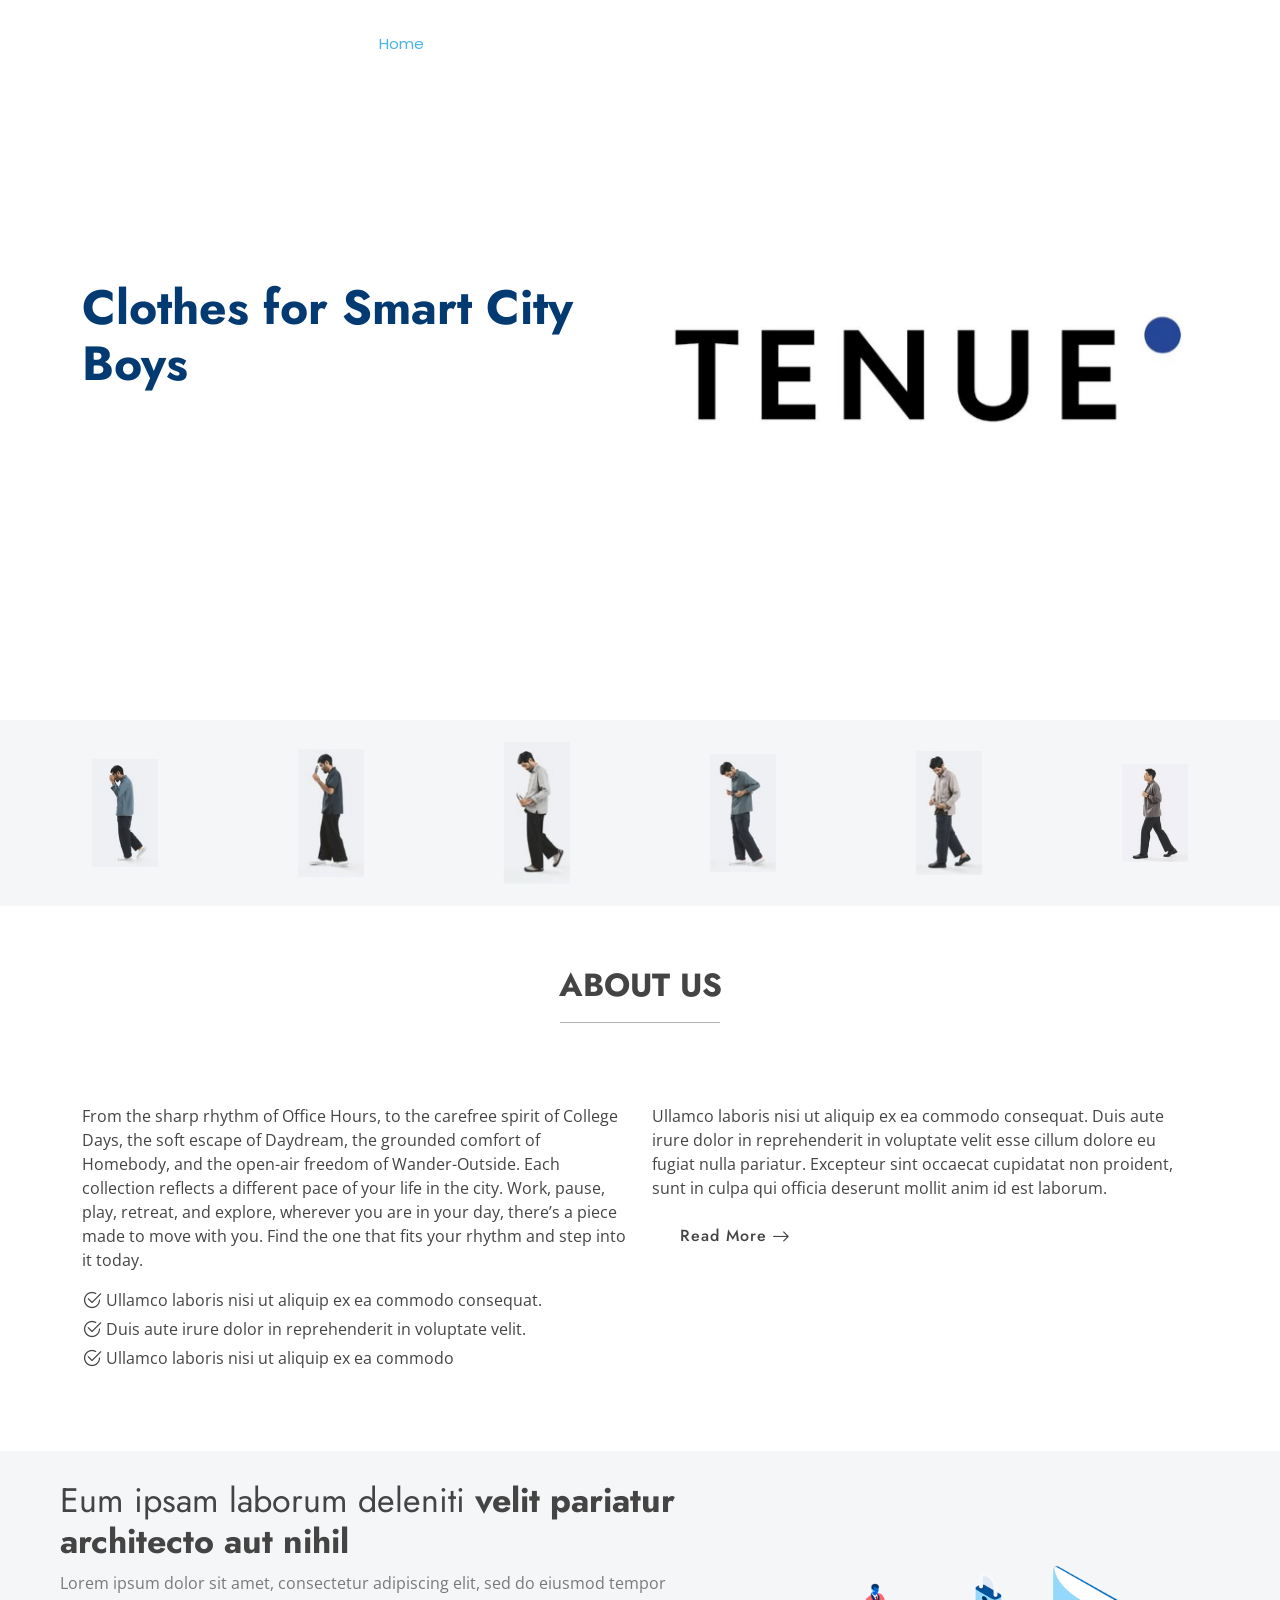
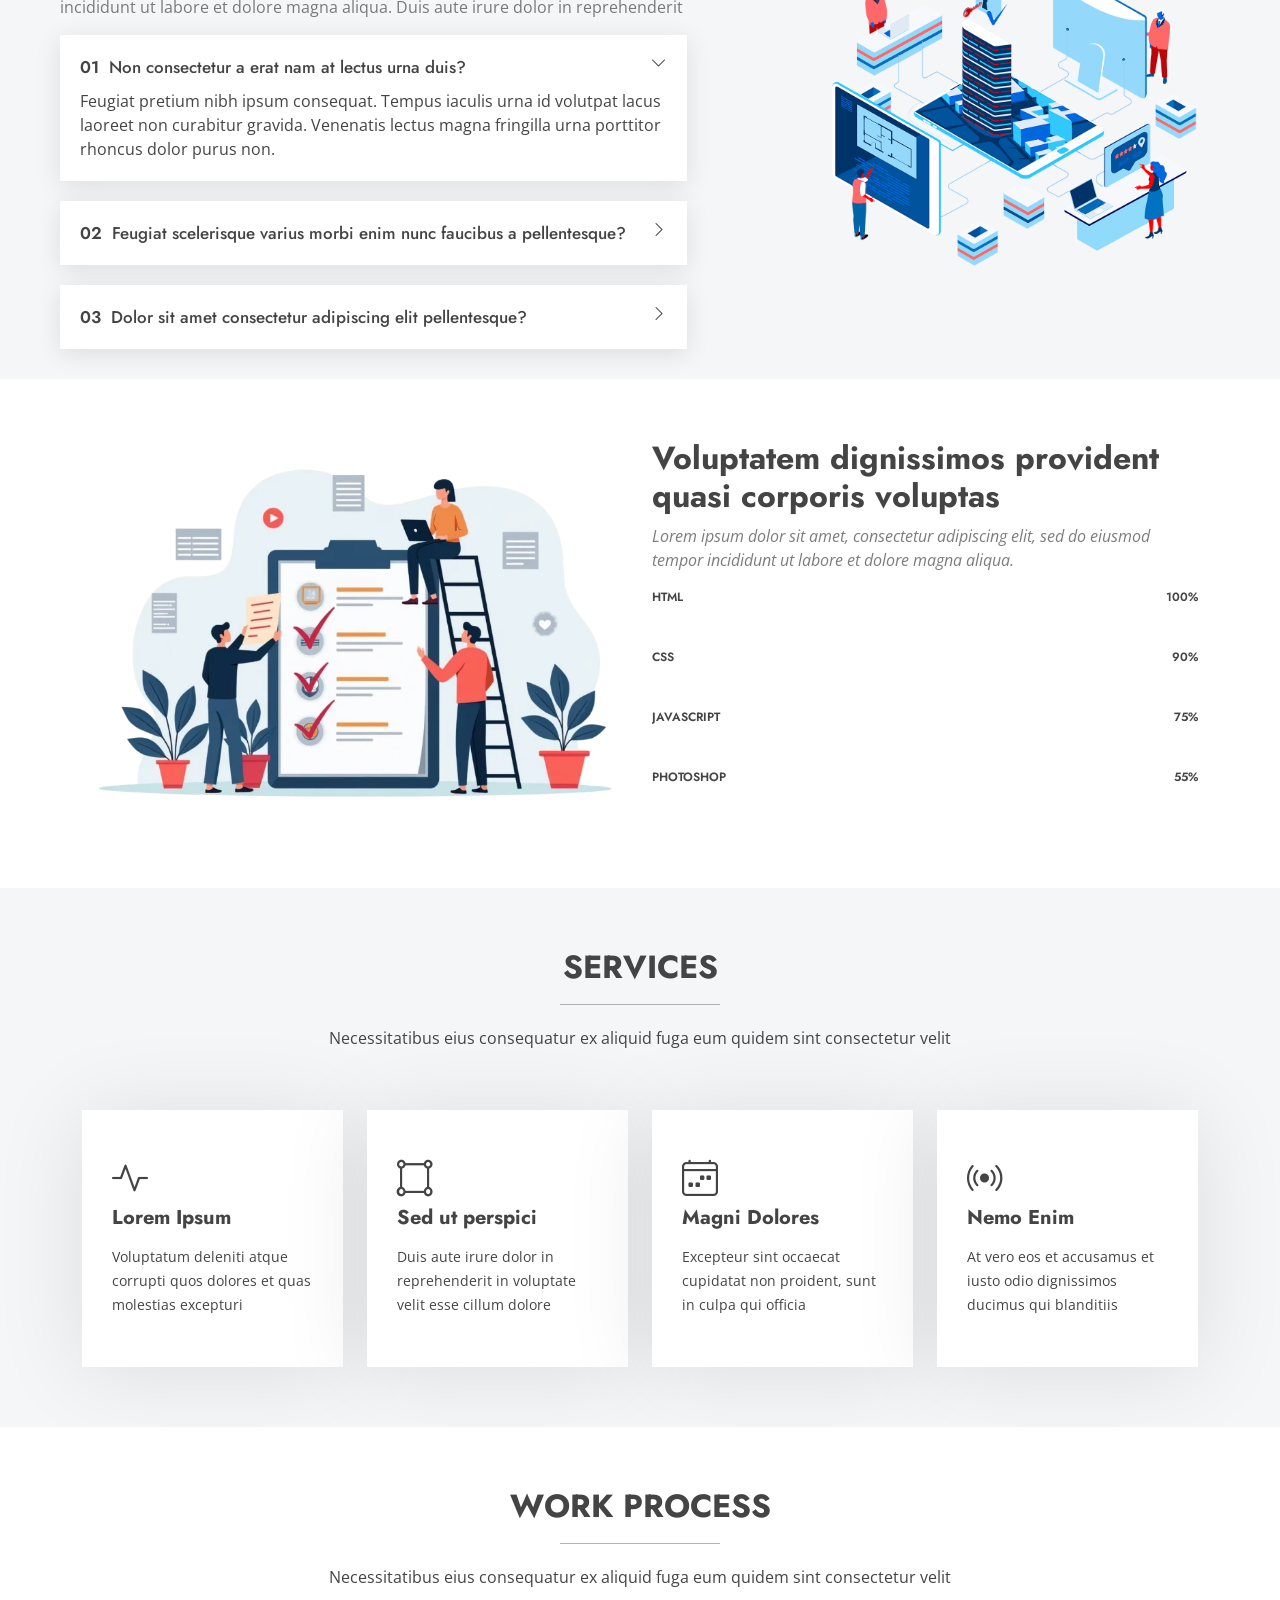
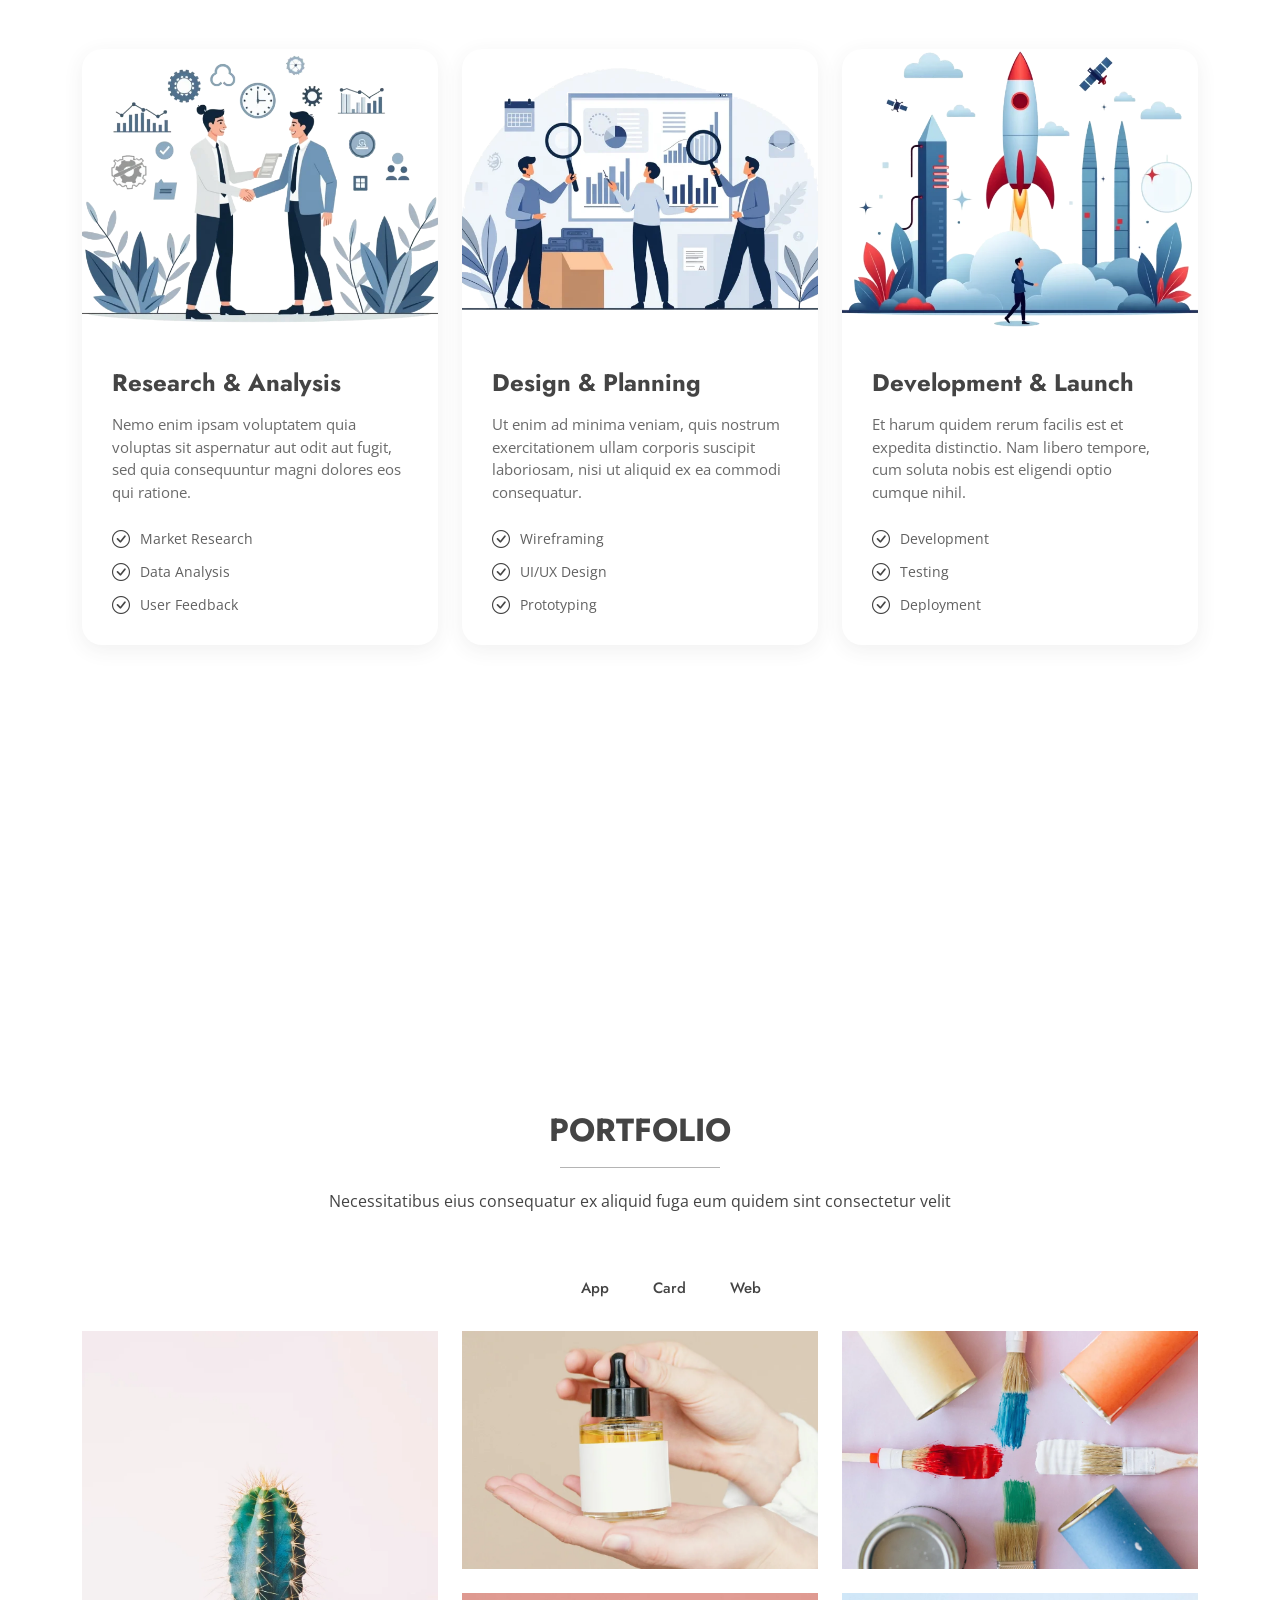
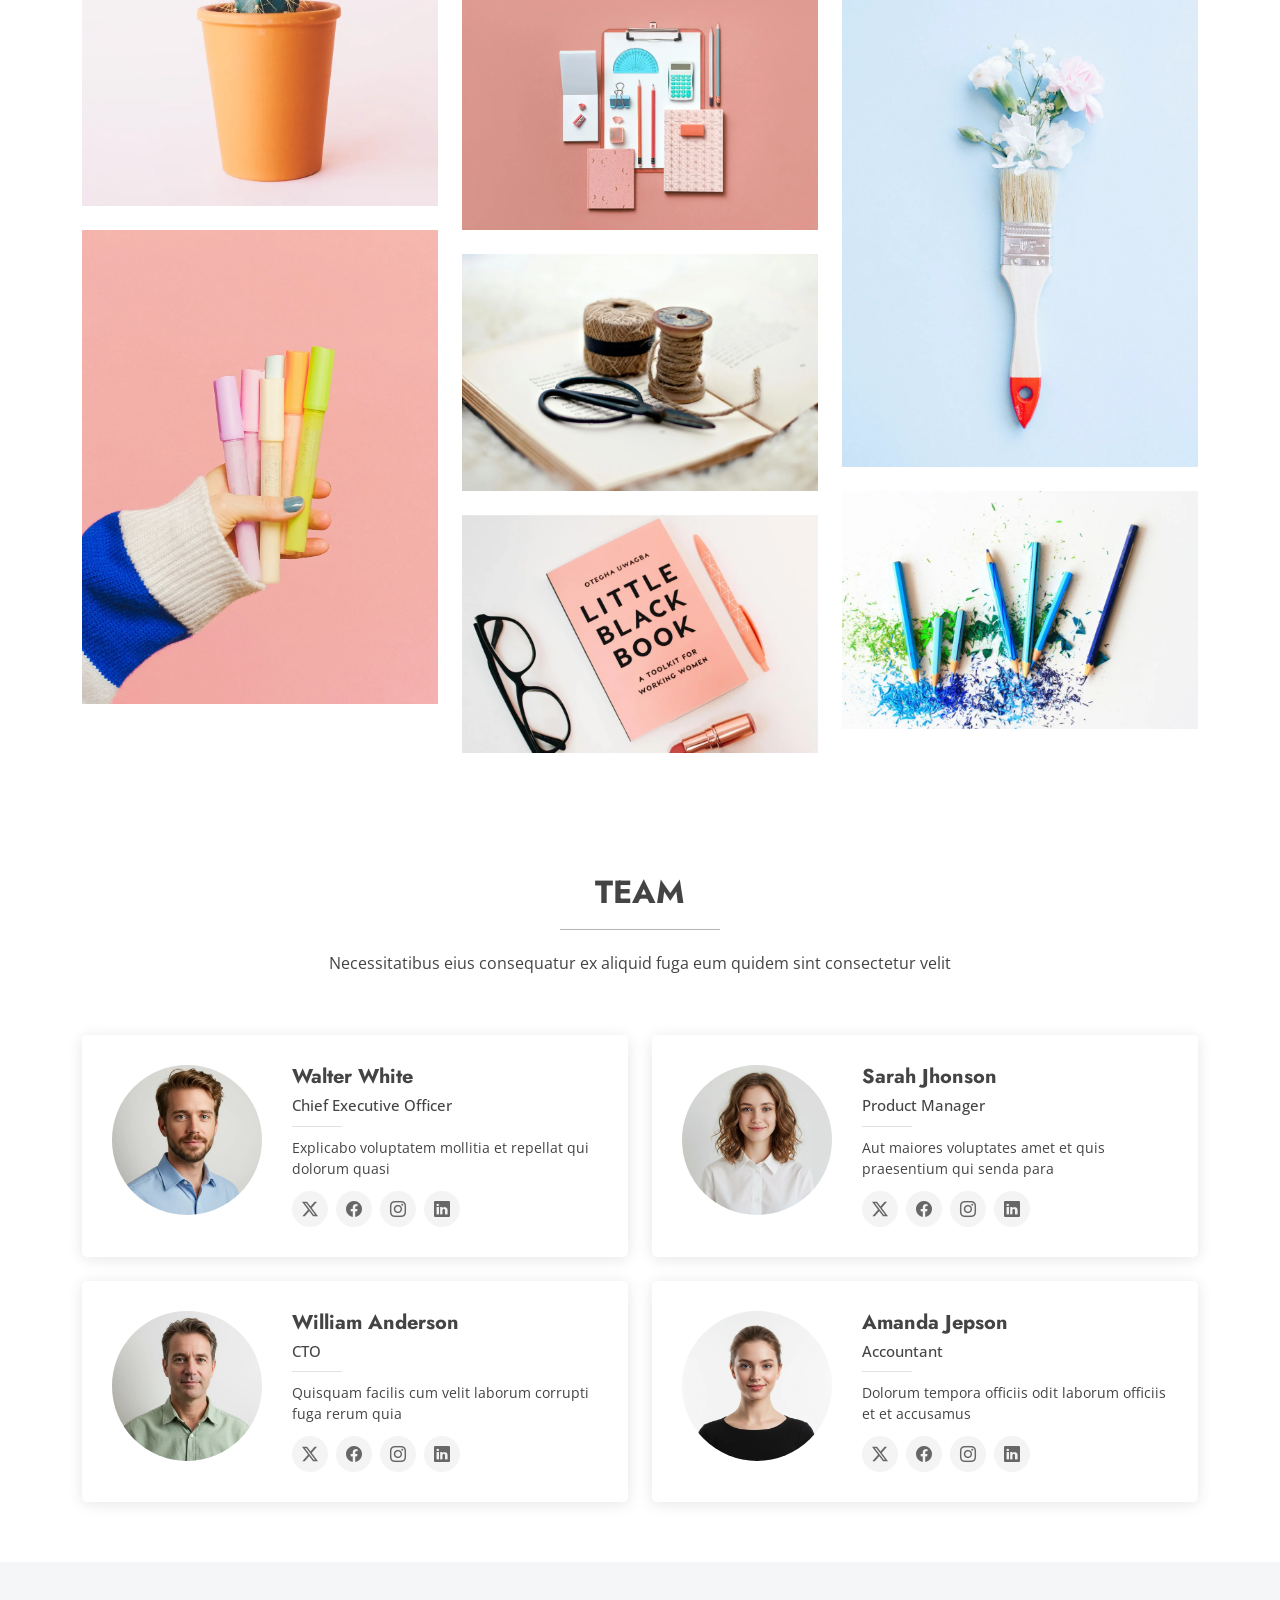
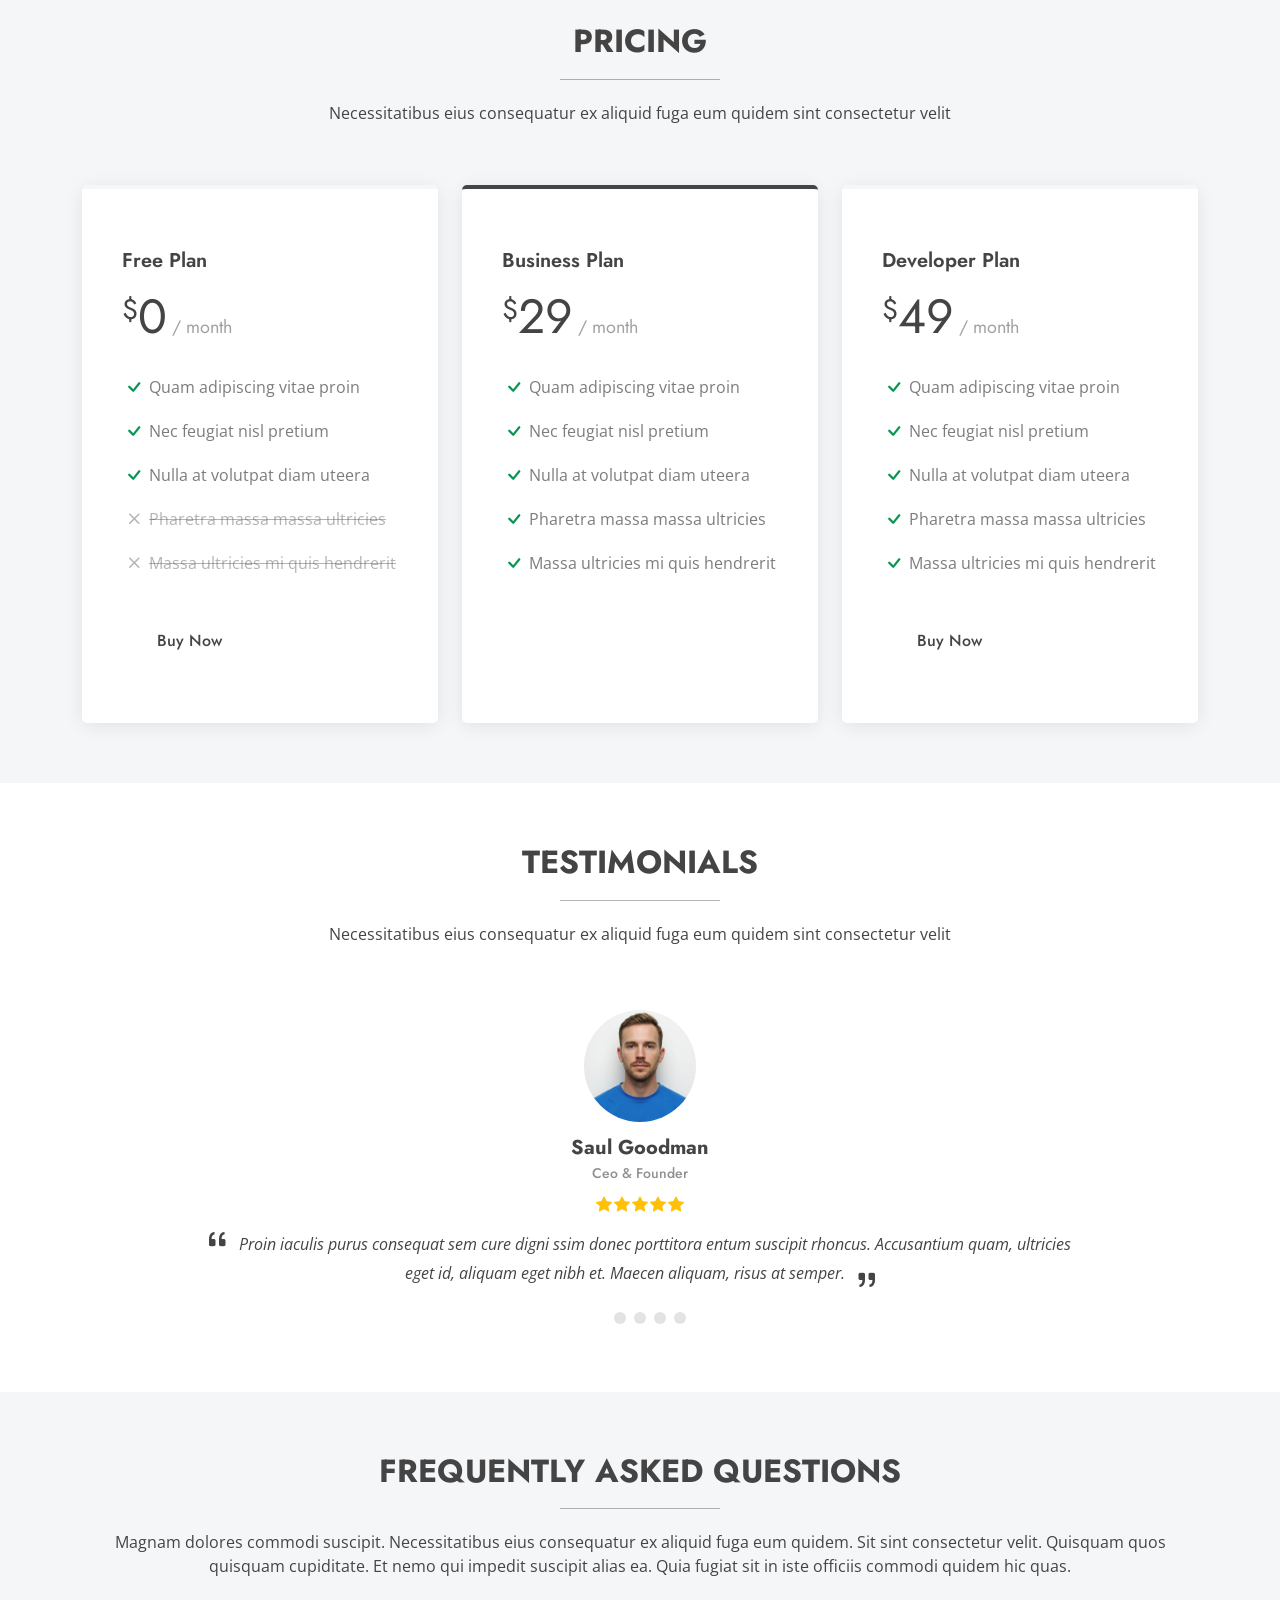
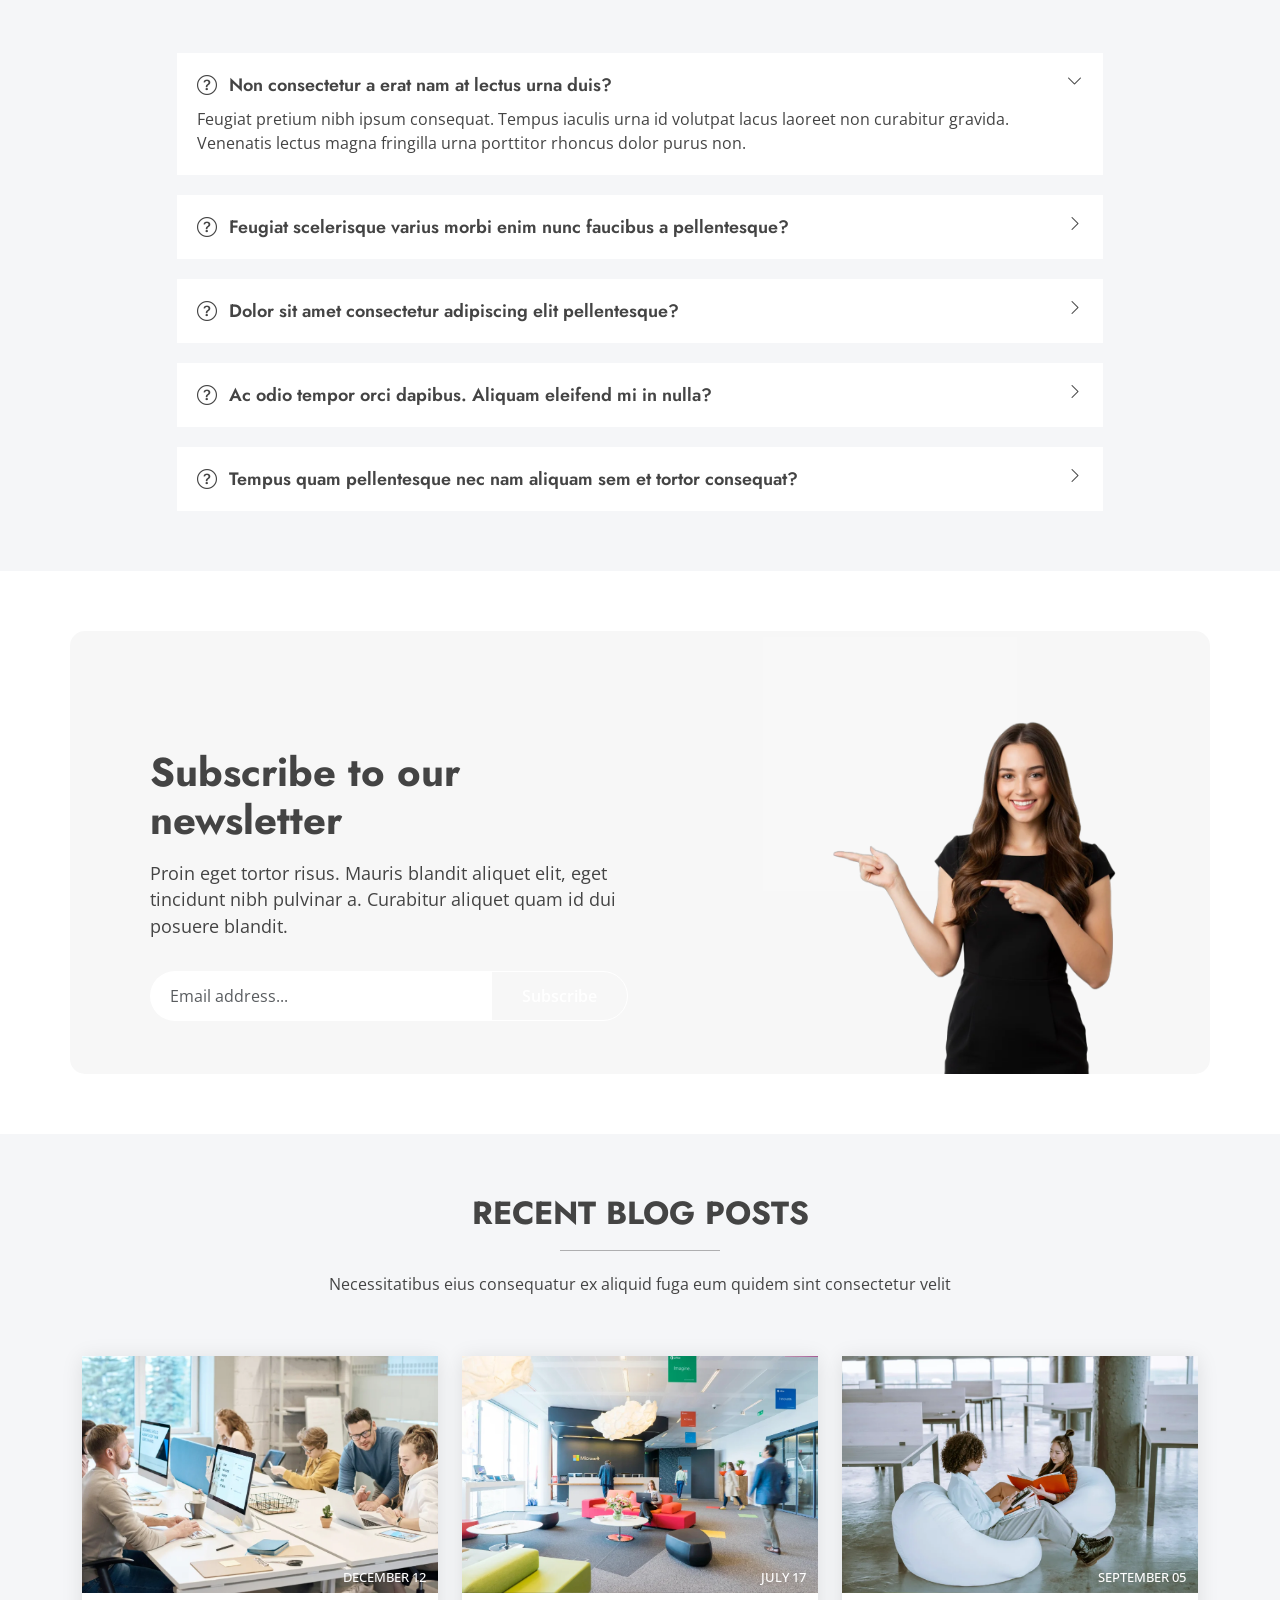
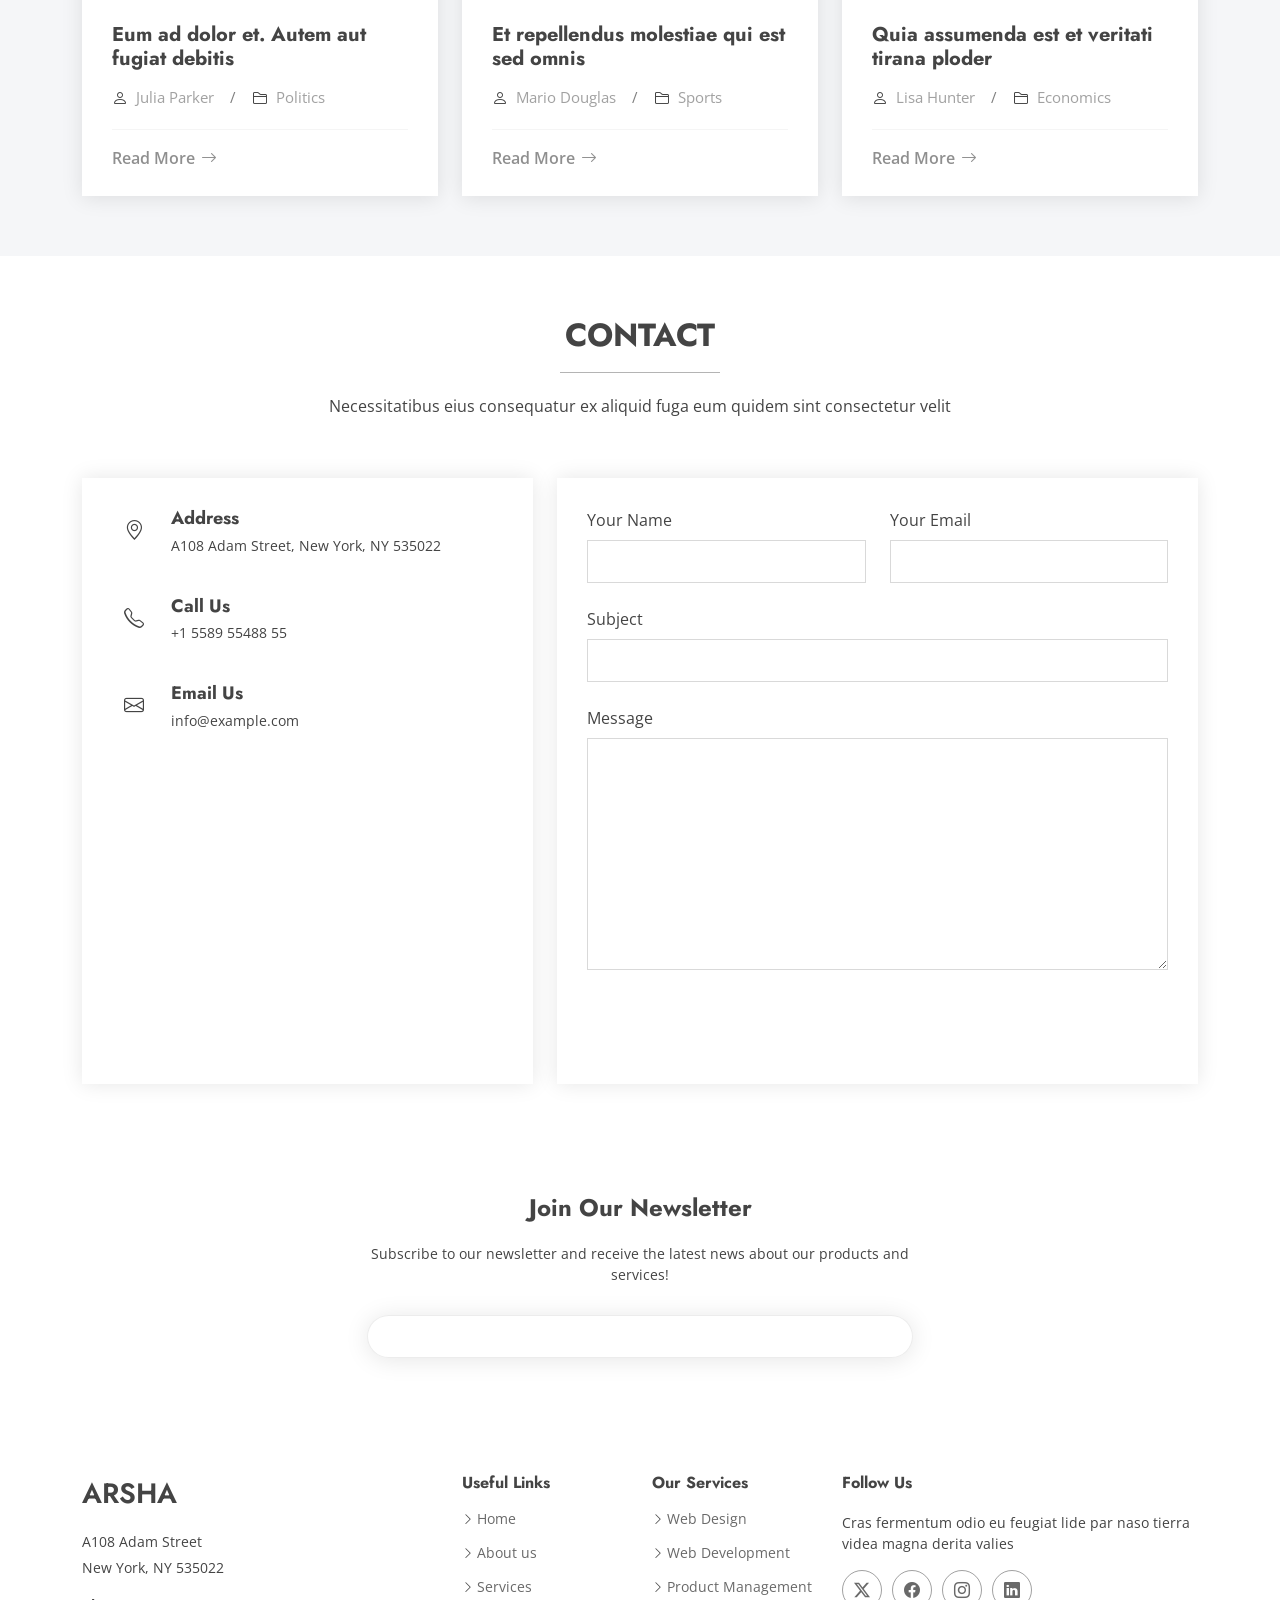
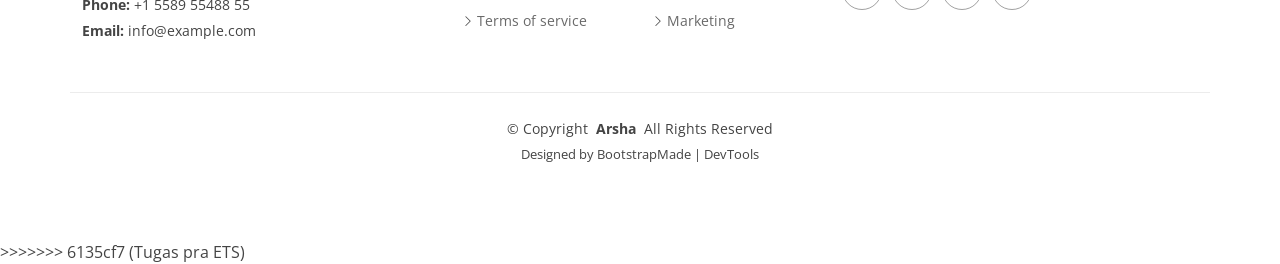
==== commit e2c9e455: "Tugas pra ETS" ====
--- a/home.html
+++ b/home.html
@@ -1,7 +1,7 @@
 <head>
   <meta charset="utf-8">
   <meta content="width=device-width, initial-scale=1.0" name="viewport">
-  <title>Index - Arsha Bootstrap Template</title>
+  <title>Home Tenue</title>
   <meta name="description" content="">
   <meta name="keywords" content="">
 
